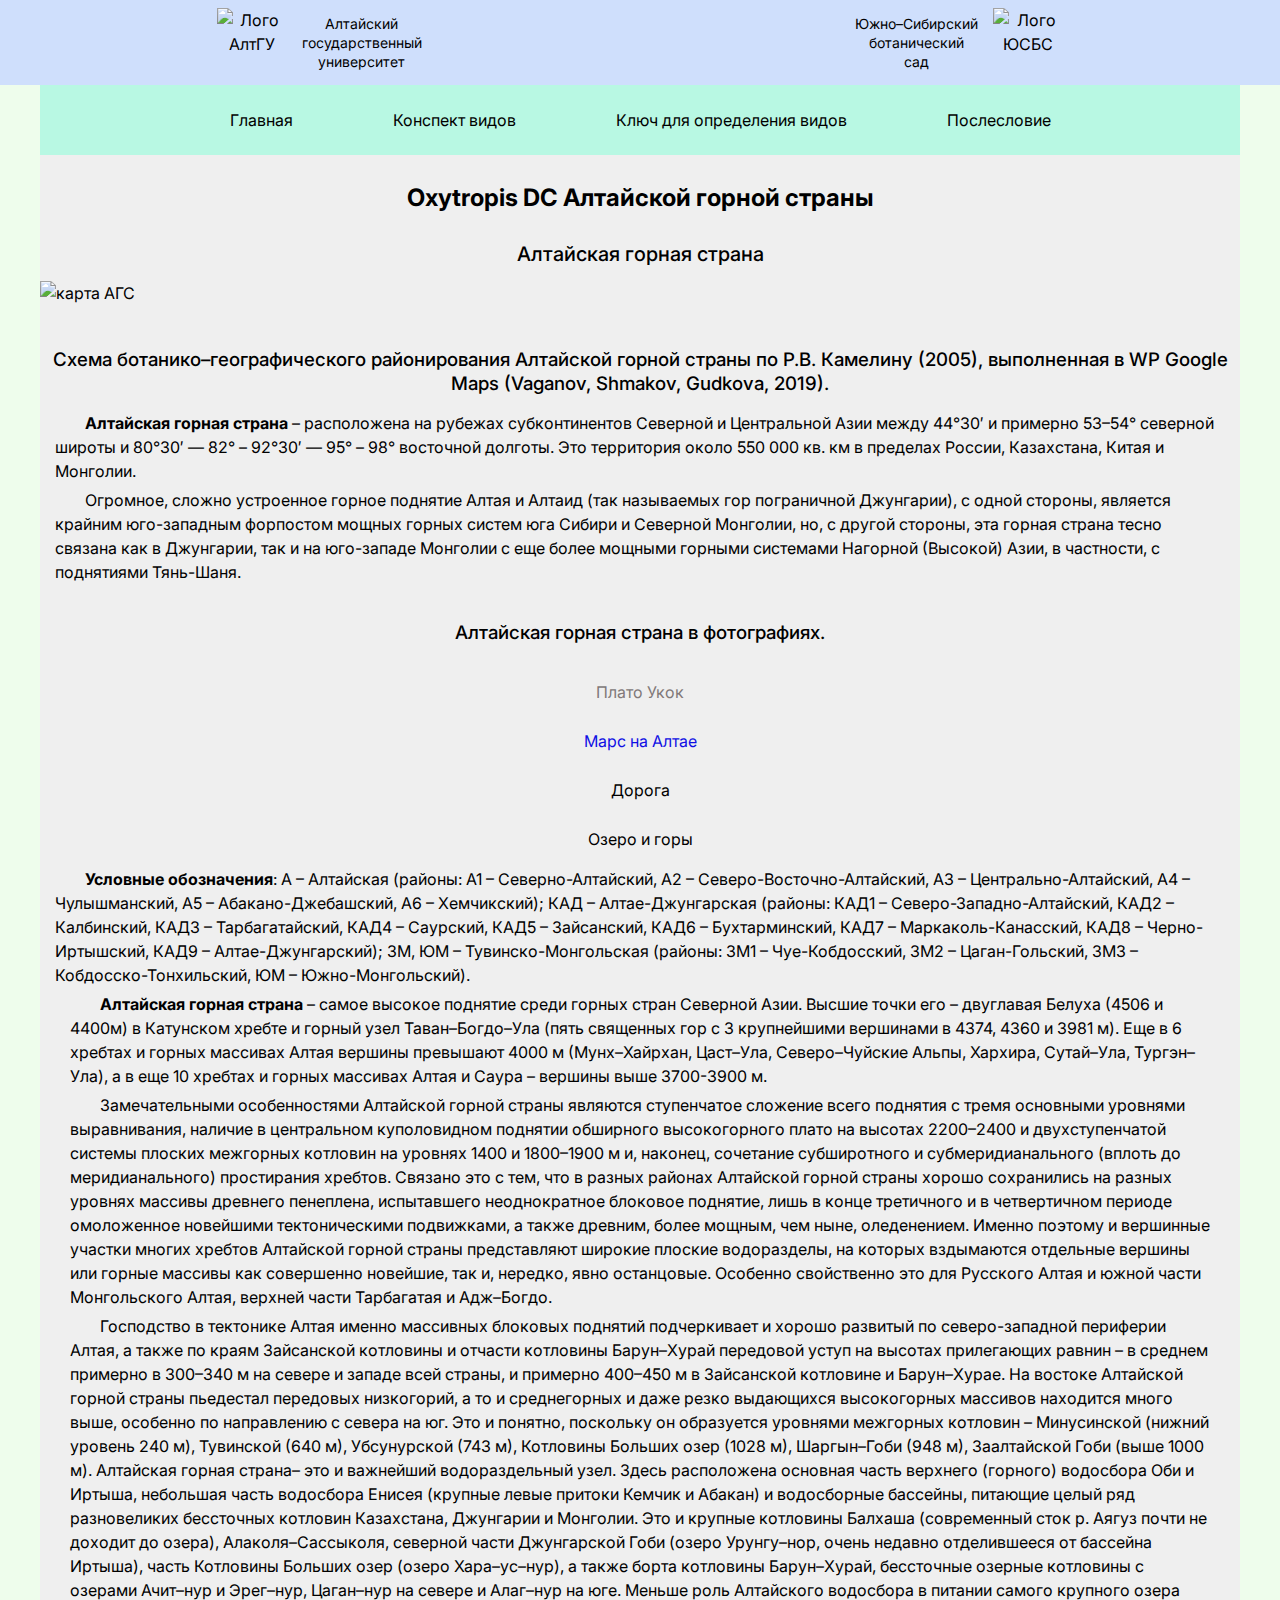
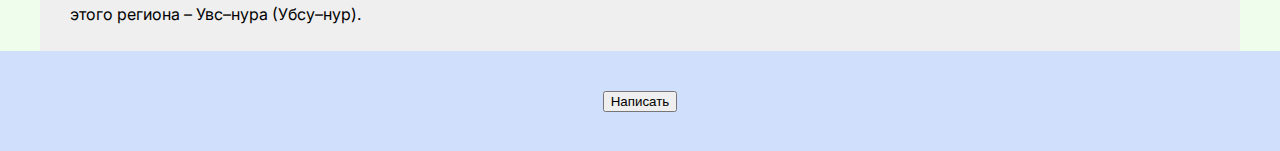
==== index.html @ 9bb2873c "some errors" ====
<!DOCTYPE html>
<html lang="ru">

<head>
	<meta charset="UTF-8"/>
	<meta http-equiv="X-UA-Compatible" content="IE=edge"/>
	<meta name="viewport" content="width=device-width, initial-scale=1.0"/>
	<title>Oxytropis DC</title>
	<link rel="stylesheet" href="./styles/css_reset.css">
	<link rel="stylesheet" href="./styles/style.css">
	<link rel="stylesheet" href="./gallery-lib/gallery-ags.css">
	<link rel="preconnect" href="https://fonts.googleapis.com">
	<link rel="preconnect" href="https://fonts.gstatic.com" crossorigin>
	<link href="https://fonts.googleapis.com/css2?family=Inter:ital,opsz,wght@0,14..32,100..900;1,14..32,100..900&display=swap"
	      rel="stylesheet">
	<link rel="stylesheet" href="./styles/form.css">
	<script defer src="./gallery-lib/gallery-ags.js"></script>
	<script defer src="js/main.js"></script>
</head>

<body>
<header class="header">
	<div class="logo__block">
		<div class="asu-usbs">
			<a class="asu-usbs_link" href="https://www.asu.ru/" target="_blank">
				<img class="logo__asu" src="images/logo/logo_Asu.png" alt="Лого АлтГУ"></a>
			<span class="logo__text">Алтайский<br> государственный<br> университет</span>
		</div>
		
		<div class="asu-usbs">
			<span class="logo__text">Южно&ndash;Сибирский<br> ботанический<br> сад</span>
			<a class="asu-usbs_link" href="http://ssbg.asu.ru/" target="_blank">
				<img class="logo__asu" src="images/logo/logo-usbs-new.png" alt="Лого ЮСБС"></a>
		</div>
	</div>
</header>

<main>
	<div class="container">
		<nav class="nav">
			<ul class="items">
				<li class="item">
					<a href="#" class="item__link">Главная</a>
				</li>
				<li class="item">
					<a href="./list.html" class="item__link">Конспект видов</a>
				</li>
				<li class="item">
					<a href="./key.html" class="item__link">Ключ для определения видов</a>
				</li>
				<li class="item">
					<a href="./afterword.html" class="item__link">Послесловие</a>
				</li>
			</ul>
		</nav>
	</div>
	
	<!--	mobile items -->
	
	<div class="mobile-container">
		<button class="header__burger-btn" id="burger">
			<span></span>
			<span></span>
			<span></span>
		</button>
		
		<nav class="nav-mobile">
			<ul class="mobile-items">
				<li class="mobile-item">
					<a href="#" class="mobile-item__link">Главная</a>
				</li>
				<li class="mobile-item">
					<a href="./list.html" class="mobile-item__link">Конспект видов</a>
				</li>
				<li class="mobile-item">
					<a href="./key.html" class="mobile-item__link">Ключ для определения видов</a>
				</li>
				<li class="mobile-item">
					<a href="./afterword.html" class="mobile-item__link">Послесловие</a>
				</li>
			</ul>
		</nav>
	</div>
	<!--	================     -->
	
	<div class="main__content container">
		<h1 class="title">Oxytropis DC Алтайской горной страны</h1>
		<h2 class="subtitle">Алтайская горная страна</h2>
		<img src="./images/ags-map/AGS_map_reg-1_2.jpg" alt="карта АГС">
		<h3 class="ags__title">
			<a href="http://altaiflora.asu.ru/ru/%d0%ba%d0%b0%d1%80%d1%82%d0%b0-%d0%b0%d0%b3%d1%81/" target="_blank">Схема
				ботанико&ndash;географического районирования Алтайской горной страны по Р.В. Камелину (2005),
				выполненная в WP Google Maps (Vaganov, Shmakov, Gudkova, 2019).
			</a>
		</h3>
		<p class="ags__text ">
			<span class="ags__link">
					<a href="http://altaiflora.asu.ru/ru/%d0%ba%d0%b0%d1%80%d1%82%d0%b0-%d0%b0%d0%b3%d1%81/"
					   target="_blank">Алтайская горная страна</a>
			</span> &ndash; расположена на рубежах субконтинентов Северной и Центральной Азии между 44&#176;30&#8242; и
			примерно
			53&#8211;54&#176; северной широты и 80&#176;30&#8242; &#8212; 82&#176; &#8211; 92&#176;30&#8242; &#8212; 95&#176;
			&#8211; 98&#176; восточной долготы. Это территория около 550 000
			кв. км в пределах России, Казахстана, Китая и Монголии.
		</p>
		<!--			&#176; - градусы, &#8242; - минуты; &#8211; - короткое тире; 	&#8212; - длинное тире         -->
		<p class="ags__text">Огромное, сложно устроенное горное поднятие Алтая и Алтаид (так называемых гор пограничной
			Джунгарии), с одной стороны, является крайним юго-западным форпостом мощных горных систем юга Сибири и
			Северной Монголии, но, с другой стороны, эта горная страна тесно связана как в Джунгарии, так и на
			юго-западе Монголии с еще более мощными горными системами Нагорной (Высокой) Азии, в частности, с поднятиями
			Тянь-Шаня.
		<p>
		</p>
		<section>
			<h3 class="slideshow-title search">Алтайская горная страна в фотографиях.</h3>
			
			<div id="gallery" class="country-items">
				<div class="country-item">
					<div class="slide slide-1"><img src="countryPhoto/Ukok_Plateau_2.jpg" alt=""></div>
					<p class="slide__text slide__text_ukok">Плато Укок</p>
				</div>
				
				<div class="country-item">
					<div class="slide slide-2"><img src="countryPhoto/167023.jpg" alt=""></div>
					<p class="slide__text slide__text_mars">Марс на Алтае</p>
				</div>
				
				<div class="country-item">
					<div class="slide slide-2"><img src="countryPhoto/P1134972.jpg" alt=""></div>
					<p class="slide__text slide__text_rout">Дорога</p>
				</div>
				
				<div class="country-item">
					<div class="slide slide-2"><img src="countryPhoto/Zolotye-gory-Altaya.jpg" alt=""></div>
					<p class="slide__text slide__text_lake">Озеро и горы</p>
				</div>
			</div>
			
			<div class="map-descr">
				<p class="ags__regions">
					<b>Условные обозначения</b>: А – Алтайская (районы: А1 – Северно-Алтайский, А2 –
					Северо-Восточно-Алтайский, А3 – Центрально-Алтайский, А4 – Чулышманский, А5 – Абакано-Джебашский, А6
					– Хемчикский); КАД – Алтае-Джунгарская (районы: КАД1 – Северо-Западно-Алтайский, КАД2 – Калбинский,
					КАД3 – Тарбагатайский, КАД4 – Саурский, КАД5 – Зайсанский, КАД6 – Бухтарминский, КАД7 –
					Маркаколь-Канасский, КАД8 – Черно-Иртышский, КАД9 – Алтае-Джунгарский); ЗМ, ЮМ –
					Тувинско-Монгольская (районы: ЗМ1 – Чуе-Кобдосский, ЗМ2 – Цаган-Гольский, ЗМ3 –
					Кобдосско-Тонхильский, ЮМ – Южно-Монгольский).
				</p>
				
				<p class="ags__text"><span class="ags__link"><a
						href="http://altaiflora.asu.ru/ru/%d0%ba%d0%b0%d1%80%d1%82%d0%b0-%d0%b0%d0%b3%d1%81/"
						target="_blank">Алтайская горная страна </a></span>&ndash; самое высокое поднятие среди горных
					стран Северной Азии. Высшие точки его &ndash; двуглавая Белуха (4506 и 4400м) в Катунском хребте и
					горный узел Таван&ndash;Богдо&ndash;Ула (пять священных гор с 3 крупнейшими вершинами в 4374, 4360 и
					3981 м). Еще в 6 хребтах и горных массивах Алтая вершины превышают 4000 м (Мунх&ndash;Хайрхан, Цаст&ndash;Ула,
					Северо&ndash;Чуйские Альпы, Хархира, Сутай&ndash;Ула, Тургэн&ndash;Ула), а в еще 10 хребтах и горных
					массивах Алтая и Саура &ndash; вершины выше 3700-3900 м.</p>
				<p class="ags__text">Замечательными особенностями Алтайской горной страны являются ступенчатое сложение
					всего поднятия с тремя основными уровнями выравнивания, наличие в центральном куполовидном поднятии
					обширного высокогорного плато на высотах 2200&ndash;2400 и двухступенчатой системы плоских межгорных
					котловин на уровнях 1400 и 1800&ndash;1900 м и, наконец, сочетание субширотного и субмеридианального
					(вплоть до меридианального) простирания хребтов. Связано это с тем, что в разных районах Алтайской
					горной страны хорошо сохранились на разных уровнях массивы древнего пенеплена, испытавшего
					неоднократное блоковое поднятие, лишь в конце третичного и в четвертичном периоде омоложенное
					новейшими тектоническими подвижками, а также древним, более мощным, чем ныне, оледенением. Именно
					поэтому и вершинные участки многих хребтов Алтайской горной страны представляют широкие плоские
					водоразделы, на которых вздымаются отдельные вершины или горные массивы как совершенно новейшие, так
					и, нередко, явно останцовые. Особенно свойственно это для Русского Алтая и южной части Монгольского
					Алтая, верхней части Тарбагатая и Адж&ndash;Богдо.</p>
				<p class="ags__text">Господство в тектонике Алтая именно массивных блоковых поднятий подчеркивает и
					хорошо развитый по северо-западной периферии Алтая, а также по краям Зайсанской котловины и отчасти
					котловины Барун&ndash;Хурай передовой уступ на высотах прилегающих равнин &ndash; в среднем примерно
					в 300&ndash;340 м на севере и западе всей страны, и примерно 400&ndash;450 м в Зайсанской котловине
					и Барун&ndash;Хурае. На востоке Алтайской горной страны пьедестал передовых низкогорий, а то и
					среднегорных и даже резко выдающихся высокогорных массивов находится много выше, особенно по
					направлению с севера на юг. Это и понятно, поскольку он образуется уровнями межгорных котловин
					&ndash; Минусинской (нижний уровень 240 м), Тувинской (640 м), Убсунурской (743 м), Котловины
					Больших озер (1028 м), Шаргын&ndash;Гоби (948 м), Заалтайской Гоби (выше 1000 м). Алтайская горная
					страна&ndash; это и важнейший водораздельный узел. Здесь расположена основная часть верхнего
					(горного) водосбора Оби и Иртыша, небольшая часть водосбора Енисея (крупные левые притоки Кемчик и
					Абакан) и водосборные бассейны, питающие целый ряд разновеликих бессточных котловин Казахстана,
					Джунгарии и Монголии. Это и крупные котловины Балхаша (современный сток р. Аягуз почти не доходит до
					озера), Алаколя&ndash;Сассыколя, северной части Джунгарской Гоби (озеро Урунгу&ndash;нор, очень
					недавно отделившееся от бассейна Иртыша), часть Котловины Больших озер (озеро Хара&ndash;ус&ndash;нур),
					а также борта котловины Барун&ndash;Хурай, бессточные озерные котловины с озерами Ачит&ndash;нур и
					Эрег&ndash;нур, Цаган&ndash;нур на севере и Алаг&ndash;нур на юге. Меньше роль Алтайского водосбора
					в питании самого крупного озера этого региона &ndash; Увс&ndash;нура (Убсу&ndash;нур).
				</p>
			</div>
		</section>
	</div>
</main>

<footer class="footer">
	<button class="contacts-button">Написать</button>
	<div class="contacts">
		<div class="content">
			<div class="left-side">
				<div class="address details">
					<i class="fas fa-map-marker-alt"></i>
					<div class="topic">Адрес</div>
					<div class="text-one">г. Барнаул</div>
					<div class="text-two">АлтГУ, ул. Молодежная 13</div>
				</div>
				<div class="phone details">
					<i class="fas fa-phone-alt"></i>
					<div class="topic">Телефон</div>
					<div class="text-one">8-960-944-16-78</div>
				</div>
				<div class="email details">
					<i class="fas fa-envelope"></i>
					<div class="topic">Email</div>
					<div class="text-one">evgenijantonyuk@gmail.com</div>
				</div>
			</div>
			<div class="right-side">
				<div class="topic-text">Отправьте нам сообщение</div>
				<p>
					Если у вас есть какие-то вопросы или предложения по сотрудничеству -
					заполните форму ниже
				</p>
				<form action="send_mail.php" name="form" method="POST">
					<div class="input-box">
						<input
								type="text"
								placeholder="Ваше имя"
								name="name"
								id="name"
								data-reg="^[А-ЯЁ][а-яё]*$"
						/>
						<label for="name">Только русские буквы</label>
					</div>
					<div class="input-box">
						<input
								type="text"
								placeholder="Введите email"
								name="email"
								id="email"
								data-reg="^[-\w.]+@([A-z0-9][-A-z0-9]+\.)+[A-z]{2,4}$"
						/>
						<label for="email">В формате: your-name@email.com</label>
					</div>
					<div class="input-box">
						<input
								type="text"
								placeholder="Введите телефон"
								name="phone"
								id="phone"
								data-reg="^((\+7|7|8)+([0-9]){10})$"
						/>
						<label for="phone">В формате: 88000000000 или 78000000000</label>
					</div>
					<div class="input-box message-box">
						<textarea placeholder="Сообщение" name="message"></textarea>
					</div>
					<div class="button">
						<input type="submit" id="button" value="Отправить"/>
					</div>
				</form>
			</div>
		</div>
	</div>
</footer>
</body>
</html>
---- styles/style.css ----
@import "../gallery-lib/gallery-ags.css";

html {
    box-sizing: border-box;
}

*,
*::before,
*::after {
    box-sizing: inherit;
}

a {
    color: inherit;
    text-decoration: none;
}

img {
    max-width: 100%;
}

body {
    margin: 0;
    font-family: "Inter", Arial, Helvetica, sans-serif;
    background: #eefdec;
    line-height: 1.5em;
}


/* glob */
.list-reset {
    margin: 0;
    padding: 0;
    list-style: none;
}

.btn-reset {
    margin: 0;
    padding: 0;
    background: transparent;
    cursor: pointer;
}

.container {
    max-width: 1200px;
    margin: 0 auto;
    background-color: #efefef;
}
/*//======================================*/

.header {
    width: 100%;
    background-color: #cfdffc;
    height: 85px;
    display: flex;
}

.logo__block {
    width: 100%;
    display: flex;
    align-items: center;
    text-align: center;
    justify-content: space-around;
}

.asu-usbs {
    display: flex;
    gap: 15px;
}

.asu-usbs_link {
    display: flex;
}

.logo__asu {
    width: 70px;
    height: 70px;
}

.logo__text {
    display: flex;
    align-items: center;
    font-size: 14px;
    line-height: 1.2rem;
}

.input-text {
    margin: 0;
    padding: 0 15px;
    width: 270px;
    height: 35px;
    border-radius: 15px;
}

.items {
    width:  100%;
    background-color: #b8f8e3;
    display: flex;
    justify-content: center;
    align-items: center;
    height: 70px;
    margin: 0;
    padding: 0 25px;
    list-style: none;
    gap: 100px;
}

/* =================== mobile =================== */
.mobile-container {
    margin: 0;
    padding: 0;
    background-color: #b8f8e3;
}

.nav-mobile {
    display: none;
}

.mobile-items {
    width:  100%;
    margin: 0;
    padding: 0;
    list-style: none;
    text-align: center;
}

.mobile-item:not(:last-child) {
    margin-bottom: 25px;
}
.header__burger-btn {
    position: relative;
    width: 40px;
    height: 40px;
    border: none;
    z-index: 2;
}

.header__burger-btn span {
    position: absolute;
    width: 30px;
    height: 3px;
    background-color: #000;
    transition: transform .3s;

}

.header__burger-btn span:nth-of-type(2) {
    top: calc(50% - 10px);
}

.header__burger-btn span:nth-of-type(3) {
    top: calc(50% + 10px);
}

.header__burger-btn li {
    list-style-type: none;
}

.header__burger-btn.active span:first-of-type {
    transform: translateX(-500%);
}

.header__burger-btn.active span:nth-of-type(2) {
    top: 50%;
    transform: translate(-50%, -50%) rotate(45deg);
}

.header__burger-btn.active span:nth-of-type(3) {
    top: 50%;
    transform: translate(-50%, -50%) rotate(-45deg);
}

.header__burger-btn {
    display: none;
    padding: 25px;
}

.nav-list__item-mobile:not(:last-child) {
    margin-bottom: 25px;
}

.active {
    display: flex;
}
/* ============================================= */
.item {
    transition: color 0.3s;
}

.item:hover {
    color: #808080;
}
/*================== main ===================*/
.main__content {
    width: 100%;
    display: flex;
    flex-direction: column;
    justify-content: center;
    position: relative;
}

.main__content img {
    margin-bottom: 25px;
}

.title {
    text-align: center;
    margin-bottom: 15px;
    padding-top: 15px;
    font-weight: 700;
    font-size: 24px;
}

.subtitle {
    text-align: center;
    margin-bottom: 15px;
    font-weight: 500;
    font-size: 20px;
}

.ags__title {
    text-align: center;
    margin-bottom: 15px;
    font-weight: 500;
    transition: color 0.3s;
}

.ags__title:hover {
    color: #808080;
}

.ags__text {
    margin: 0;
    margin-bottom: 5px;
    text-indent: 30px;
    padding: 0 15px;
}

.ags__regions {
    margin-bottom: 5px;
}

.ags__text:last-child {
    margin-bottom: 25px;
}

.ags__link {
    font-weight: bold;
    transition: color .3s;
}

.map-descr {
    margin: 0;
    padding: 0 15px;
    text-indent: 30px;
    /*line-height: 1.5;*/
}

.ags__link:hover {
    color: darkgrey;
}
/* gallery */
#gallery {
    /*max-width: 1100px;*/
    margin: 0 auto;
    margin-bottom: 15px;
}

.slideshow-title {
    margin: 0;
    margin-bottom: 10px;
    text-align: center;
    font-weight: 500;
}

/*================ footer =============================*/
.footer {
    display: flex;
    justify-content: center;
    text-align: center;
    align-items: center;
    width: 100%;
    min-height: 100px;
    background-color: #cfdffc;
}

/*=================* modal =====================*/
.isVisible {
    display: block;
}
.contacts {
    /*padding: 25px;*/
    display: none;
    position: absolute;
    top: 270vh;
    left: 15%;
    /*right: 50%;*/
    width: 70%;
    /*border: 3px solid darkgrey;*/
    /*background-color: darkgrey;*/
}
/*===============================================*/
@media screen and (max-width: 875px) {
    .items {
        display: none;
    }
    .header__burger-btn {
        display: block;
    }
}

@media screen and (max-width: 600px) {
    .logo__text {
        display: none;
    }
    .logo__asu {
        width: 45px;
        height: 45px;
    }
}
---- gallery-lib/gallery-ags.css ----
.slide {
    /*height: 50rem;*/
    display: flex;
    align-items: center;
    justify-content: center;
}

.gallery {
    /*box-sizing: border-box;*/
    position: relative;
    overflow: hidden;
    user-select: none;
    -webkit-user-select: none;;
    padding: 0 3rem;
}

.gallery-draggable {
    cursor: grabbing;
}

.gallery-line {
    overflow: hidden;
}

.gallery-slide {
    pointer-events: none;
    width: 100%;
    float: left;
    transform: translateZ(0);
    overflow: hidden;
}
/* Навигация */
.gallery-dots {
    display: flex;
    justify-content: center;
}

.gallery-dot {
    width: 10px;
    height: 10px;
    border-radius: 50%;
    background: #fff;
    margin: 0.4rem;
    cursor: pointer;
    transition: all 0.3s;
    border: none;
    outline: none;
    padding: 0;
}

.gallery-dot:hover,
.gallery-dot-active {
    background: #888;
}

/*.gallery-nav {*/
/*    display: flex;*/
/*    justify-content: center;*/
/*    padding: 1rem 0 0;*/
/*}*/

.gallery-nav button {
    margin: 0.5rem;
    cursor: pointer;
}
/* Слайды (картинки) */
.slide__text {
    margin: 0;
    padding: 0;
    display: flex;
    justify-content: center;
}

/*.slide-1 {*/
/*    background-size: cover;*/
/*    background-image: url("../countryPhoto/Ukok_Plateau_2.jpg");*/
/*    background-repeat: no-repeat;*/
/*}*/
.slide__text_ukok {
    color: #817979;
}

/*.slide-2 {*/
/*    background-size: cover;*/
/*    background-image: url("../countryPhoto/167023.jpg");*/
/*    background-repeat: no-repeat;*/
/*}*/
.slide__text_mars {
    color: #0f0fe4;
}

/*.slide-3 {*/
/*     background-size: cover;*/
/*     background-image: url("../countryPhoto/P1134972.jpg");*/
/*     background-repeat: no-repeat;*/
/* }*/

/*.slide-4 {*/
/*       background-size: cover;*/
/*       background-image: url("../countryPhoto/Zolotye-gory-Altaya.jpg");*/
/*       background-repeat: no-repeat;*/
/*  }*/

.gallery-nav-left,
.gallery-nav-right {
    text-indent: -1234em;
    top: 50%;
    margin-top: -4rem;
    /*top: 0;*/
    position: absolute;
    width: 2rem;
    height: 3rem;
    border: none;
    outline: none;
    cursor: pointer;
    transition: all 0.3s;
}

.gallery-nav-disabled {
    opacity: 0.2;
    pointer-events: none;
}

.gallery-nav-left {
    left: 0;
    background: url("../gallery-lib/gallery-images/chevron-left.svg") no-repeat center;
    background-size: contain;
}

.gallery-nav-right {
    right: 0;
    background: url("../gallery-lib/gallery-images/chevron-right.svg") no-repeat center;
    background-size: contain;
}

@media  screen and (max-width: 850px){
    .gallery {
        padding: 0;
    }
    .gallery-nav {
        display: none;
    }
}
---- styles/form.css ----
.content {
    display: flex;
    align-items: center;
    justify-content: space-between;
    background: #fff;
    padding: 40px;
    border-radius: 5px;
    box-shadow: 4px 4px 8px 0 rgba(34, 60, 80, 0.2);
}

.left-side {
    width: 25%;
    height: 100%;
    position: relative;
    display: flex;
    flex-direction: column;
}

.left-side::before {
    content: "";
    position: absolute;
    height: 70%;
    width: 2px;
    background: #afafb6;
    right: -15px;
    top: 50%;
    transform: translateY(-50%);
}

.right-side {
    width: 75%;
    margin-left: 75px;
}

.details {
    margin-bottom: 15px;
    text-align: center;
}

.details i {
    font-size: 25px;
    color: #3e2093;
    margin-bottom: 10px;
}

.topic {
    font-size: 18px;
    font-weight: 500;
    margin-bottom: 7px;
}

.text-one,
.text-two {
    font-size: 14px;
    color: #afafb6;
}

.topic-text {
    font-size: 23px;
    font-weight: 600;
    color: #3e2093;
    margin-bottom: 10px;
}

.right-side p {
    margin-bottom: 20px;
}

.input-box {
    height: 50px;
    width: 100%;
    margin-bottom: 30px;
}

.input-box input,
.input-box textarea {
    height: 100%;
    width: 100%;
    border: none;
    border-radius: 5px;
    background: #f0f1f8;
    padding: 0 20px;
    margin-bottom: 2px;
}

.input-box label {
    font-size: 14px;
    color: #afafb6;
    padding-left: 5px;
}

.input-box textarea {
    resize: none;
    padding: 20px;
    font-family: "Roboto", sans-serif;
}

.message-box {
    min-height: 110px;
}

.button {
    display: inline-block;
}

.button input[type="submit"] {
    color: #fff;
    font-size: 18px;
    background: #3e2093;
    outline: none;
    border: none;
    padding: 10px 20px;
    border-radius: 7px;
    transition: 0.2s;
}

.button input[type="submit"]:hover {
    background: rgb(0, 0, 207);
}

@media (max-width: 800px) {
    .content {
        height: 100%;
        flex-direction: column-reverse;
    }
    .left-side {
        margin-top: 50px;
        flex-direction: row;
        width: 100%;
        justify-content: center;
        flex-wrap: wrap;
    }
    .details {
        margin-right: 20px;
    }
    .details:last-child {
        margin-right: 0;
    }
    .left-side::before {
        display: none;
    }
    .right-side {
        width: 100%;
        margin-left: 0;
    }
}
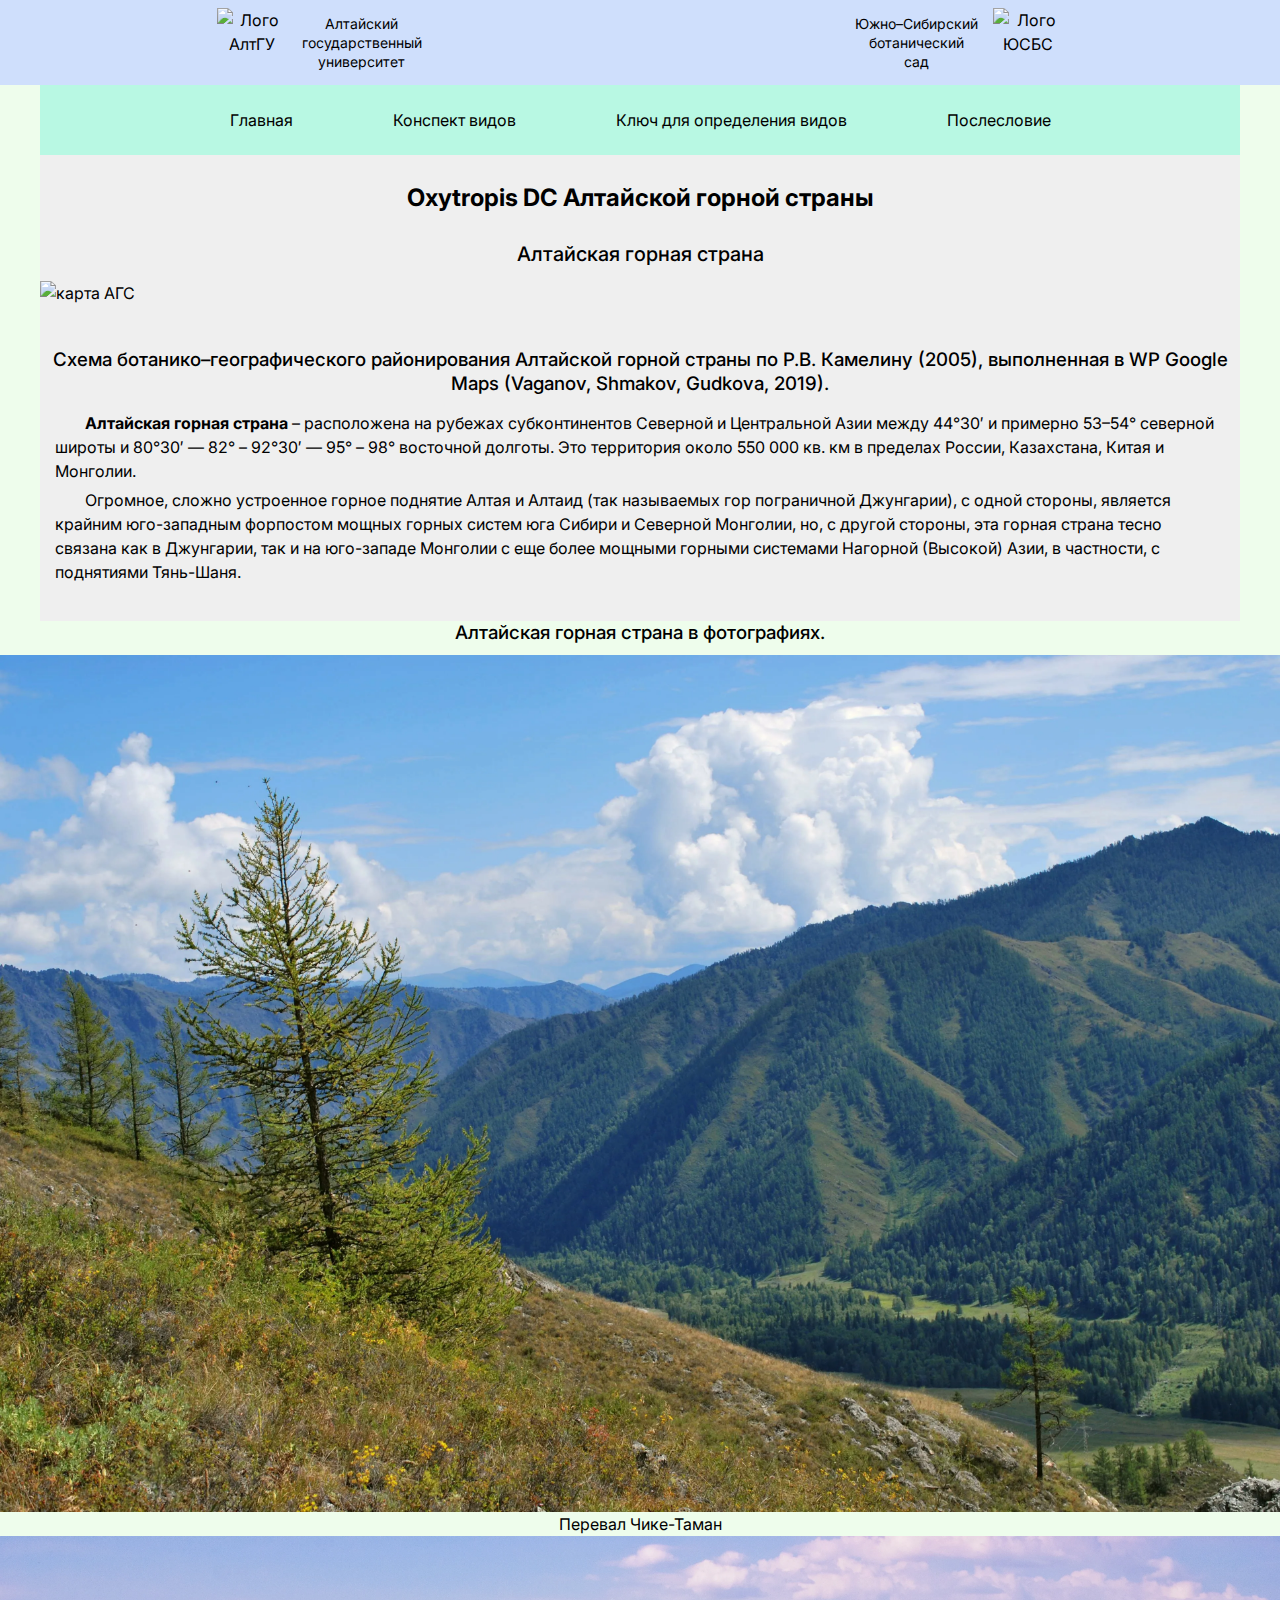
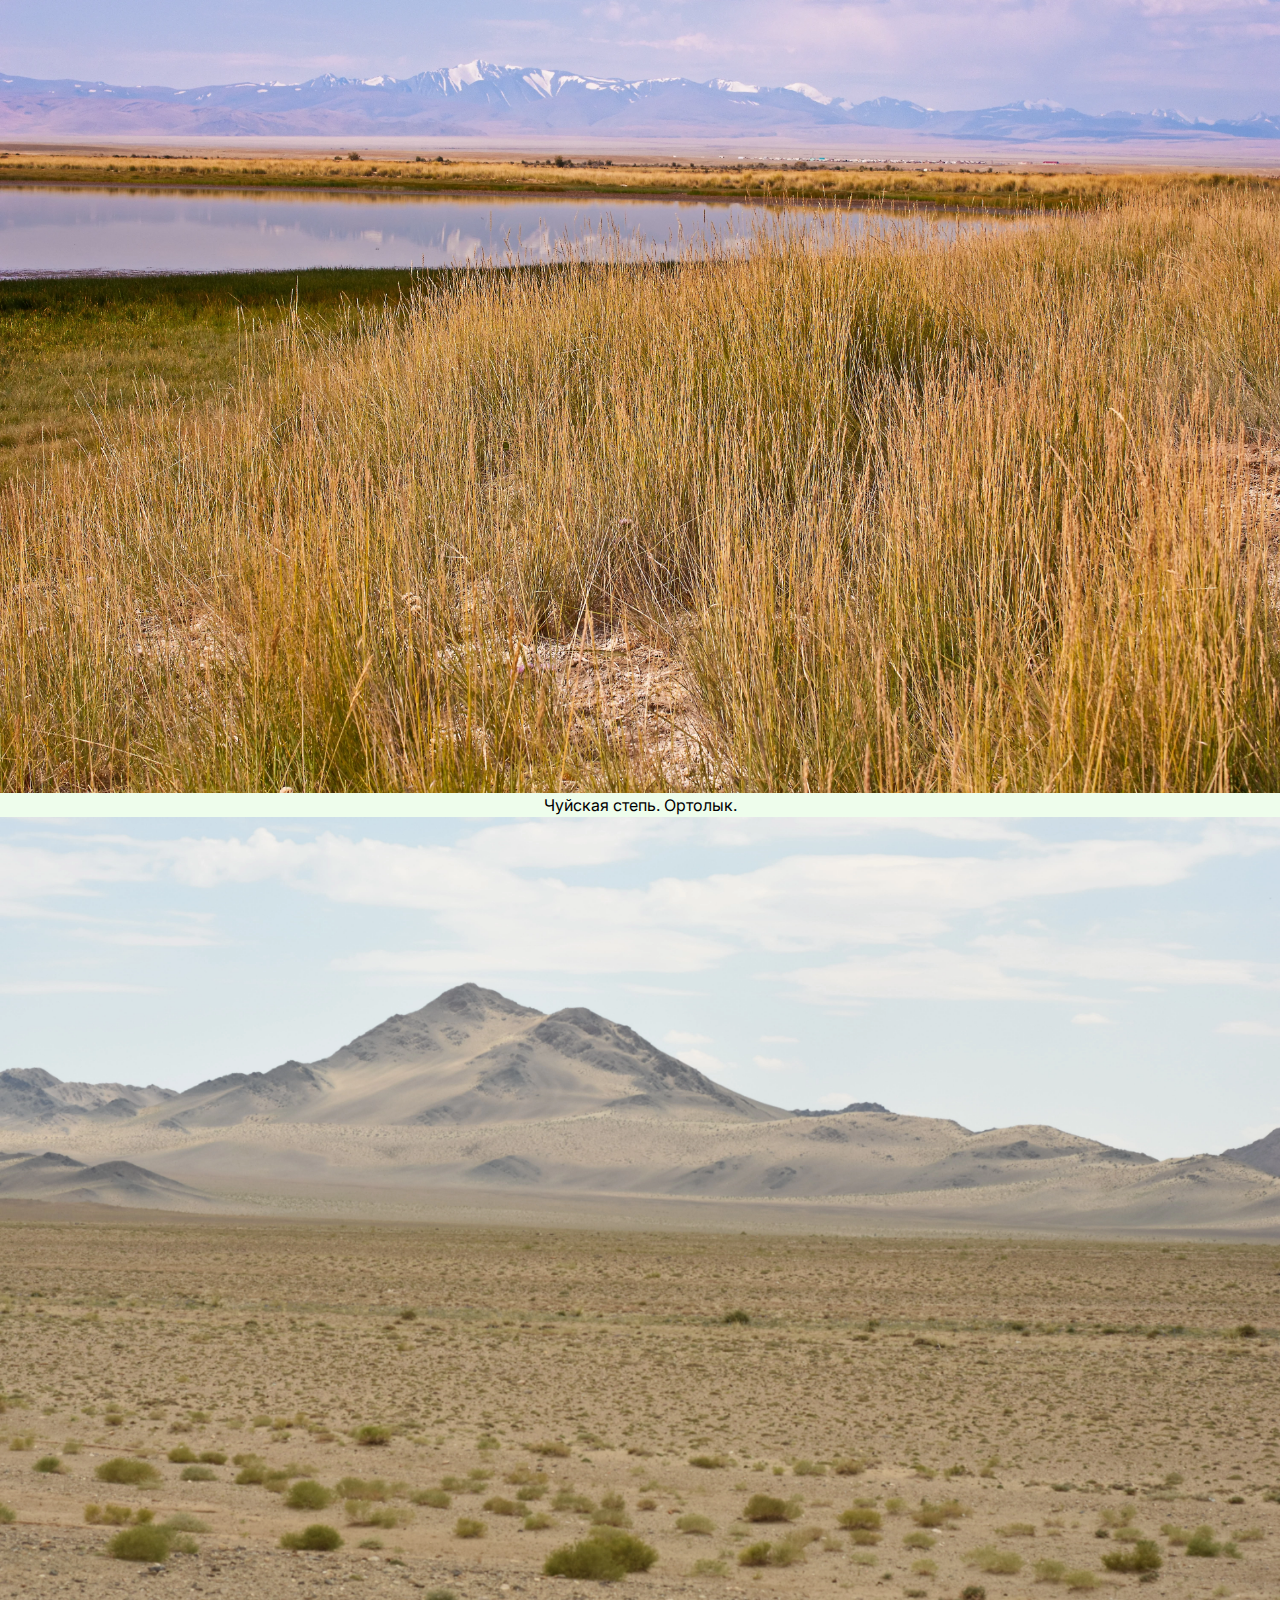
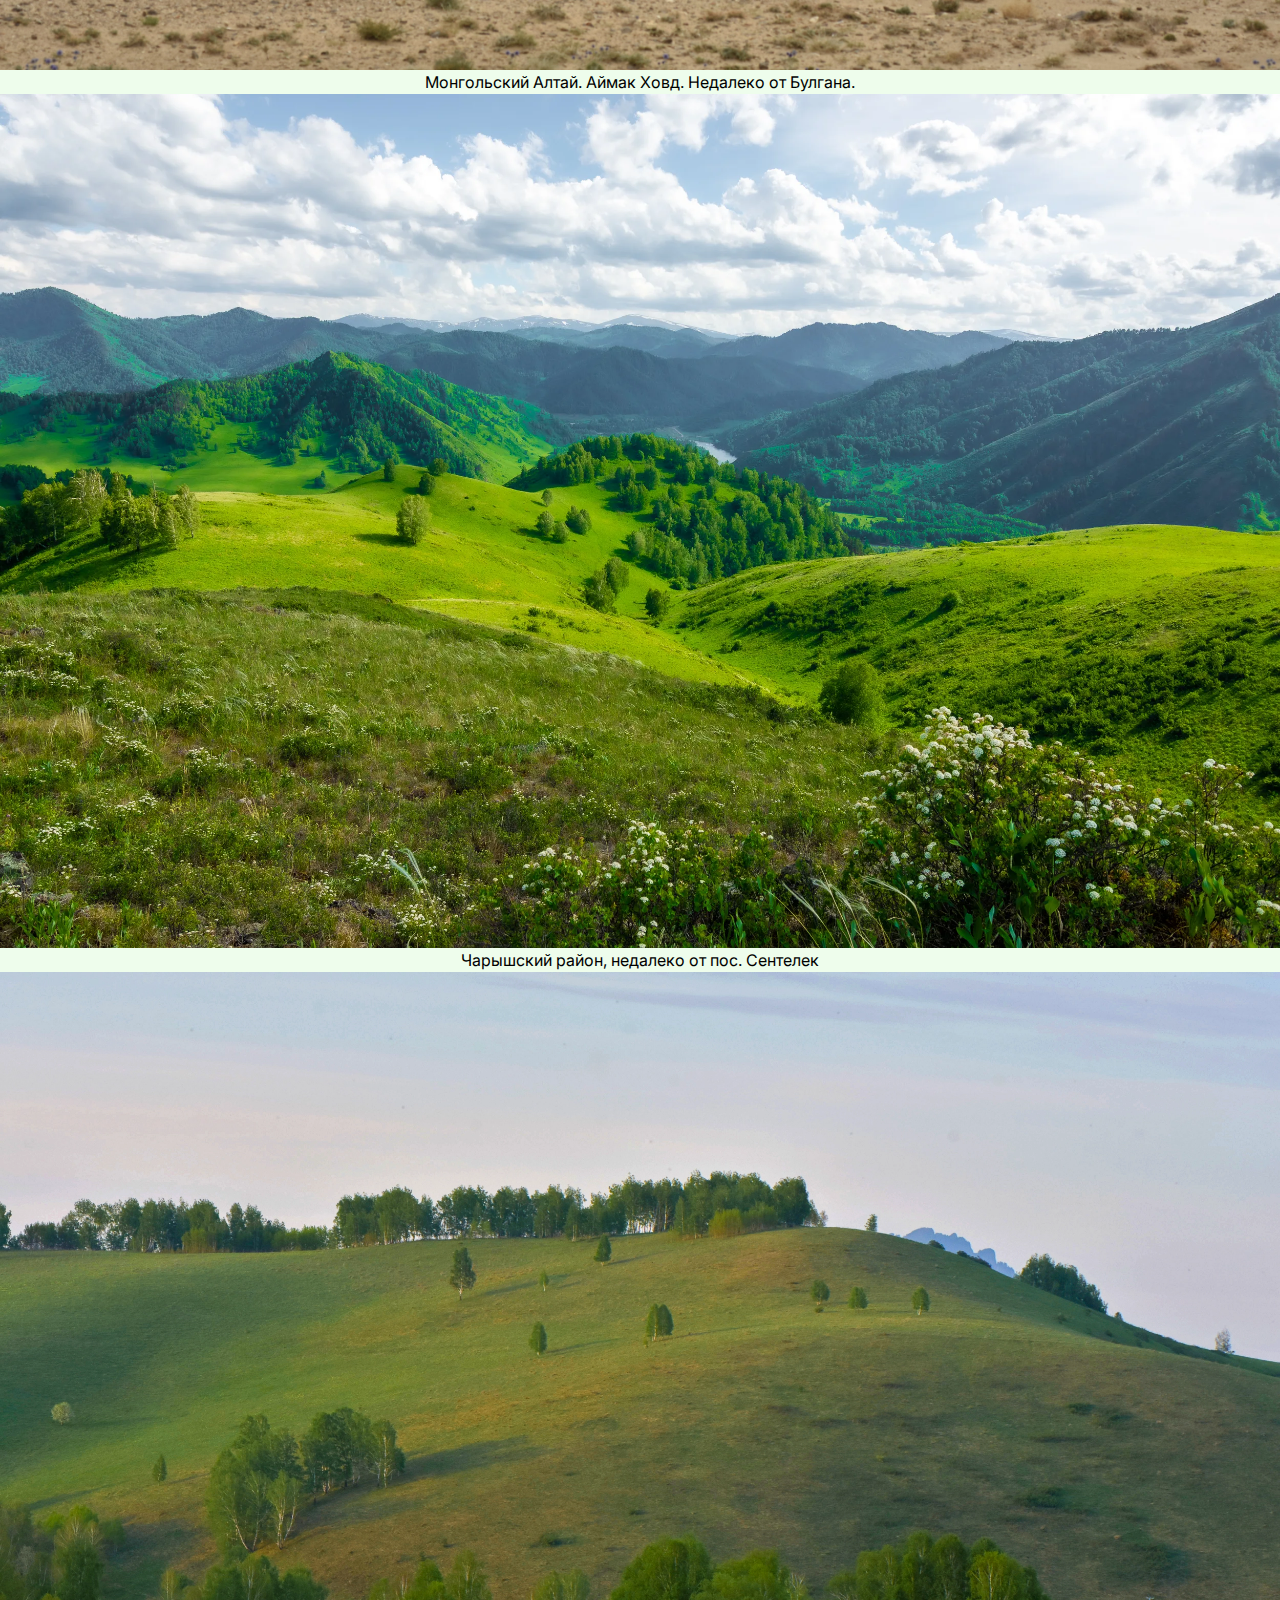
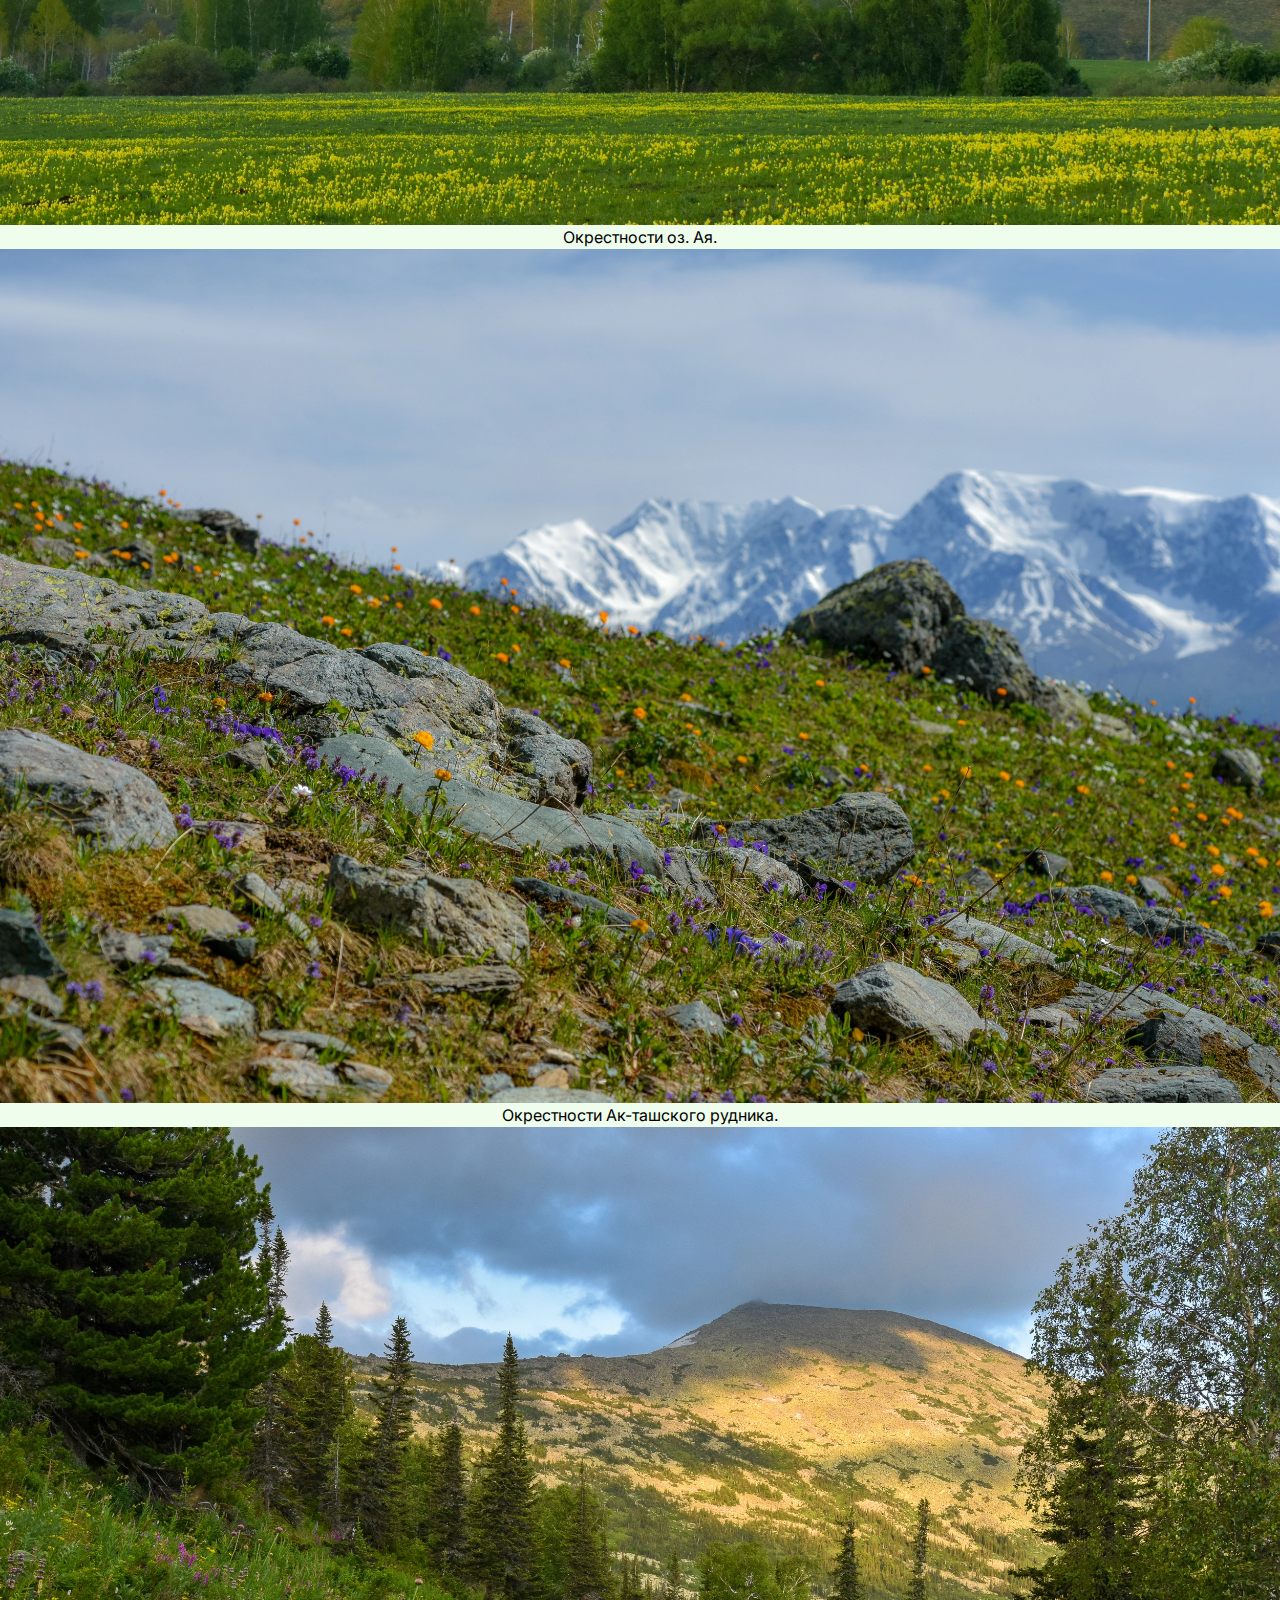
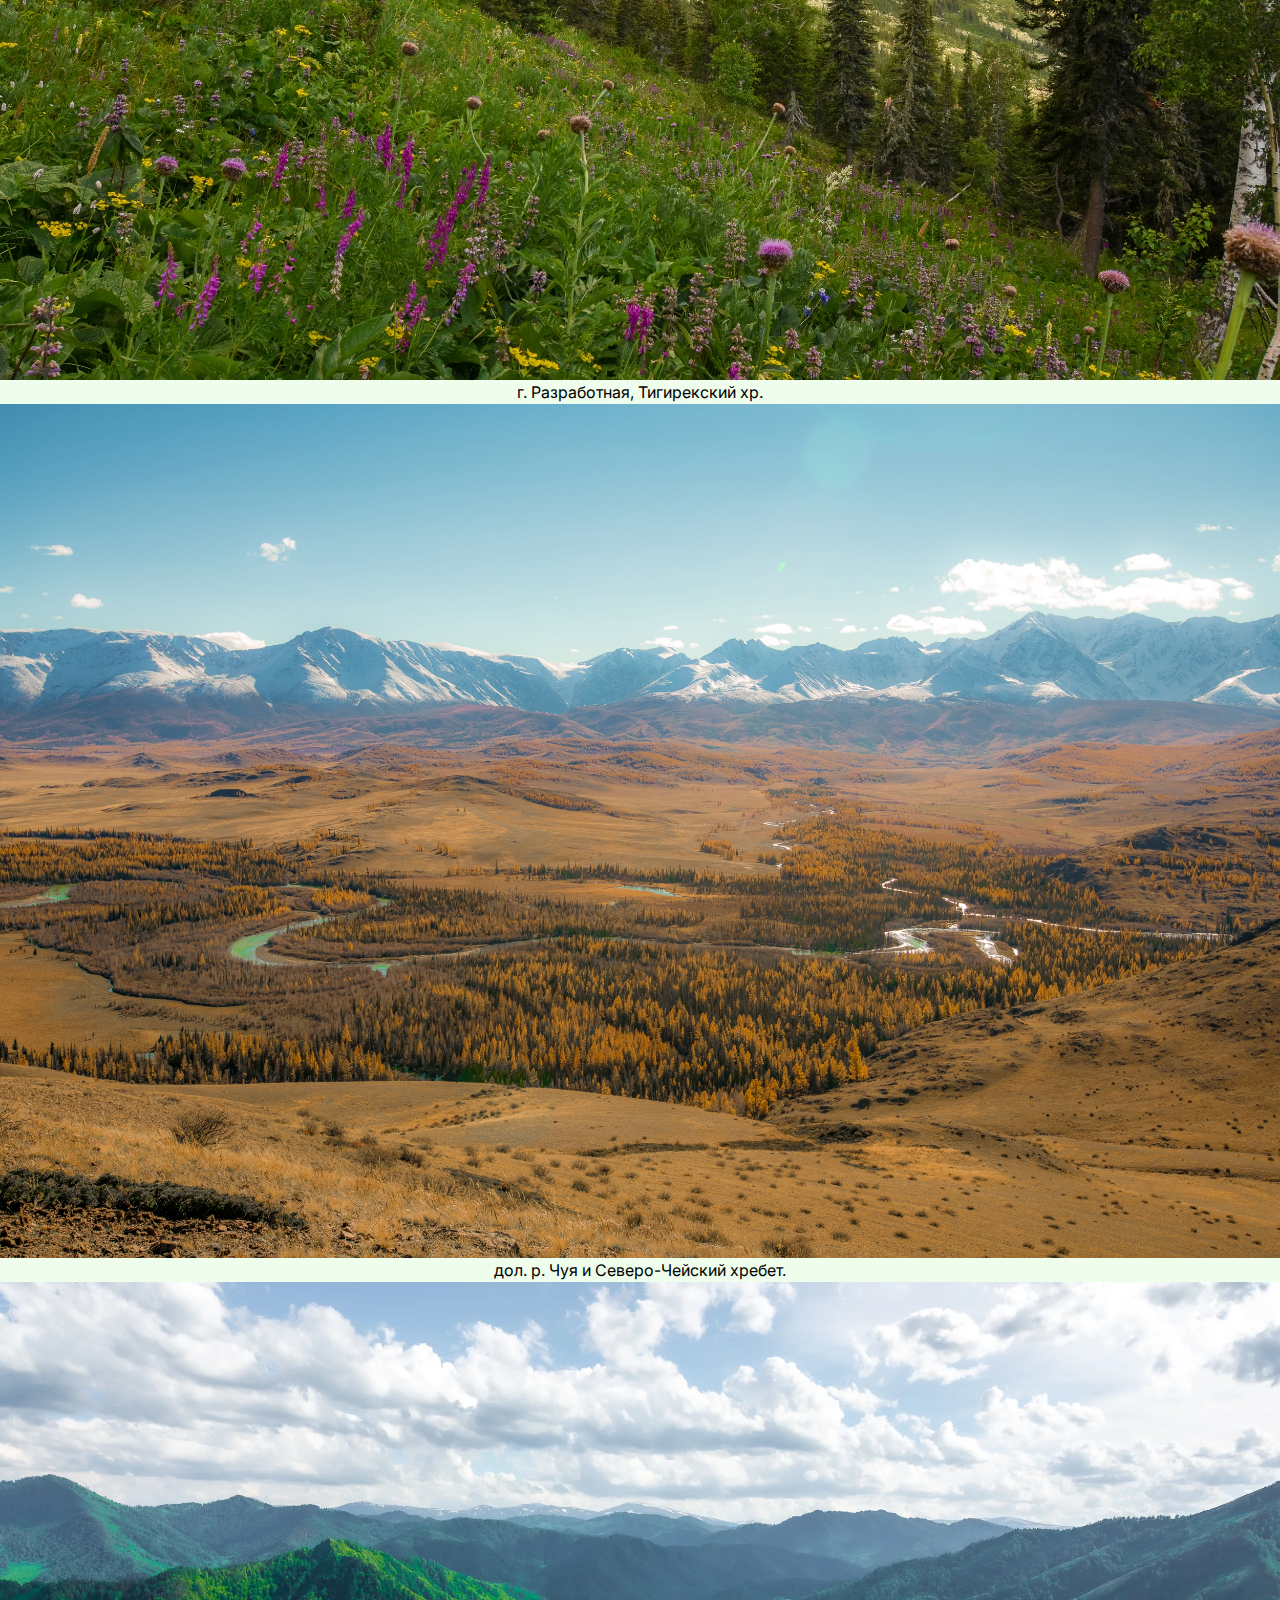
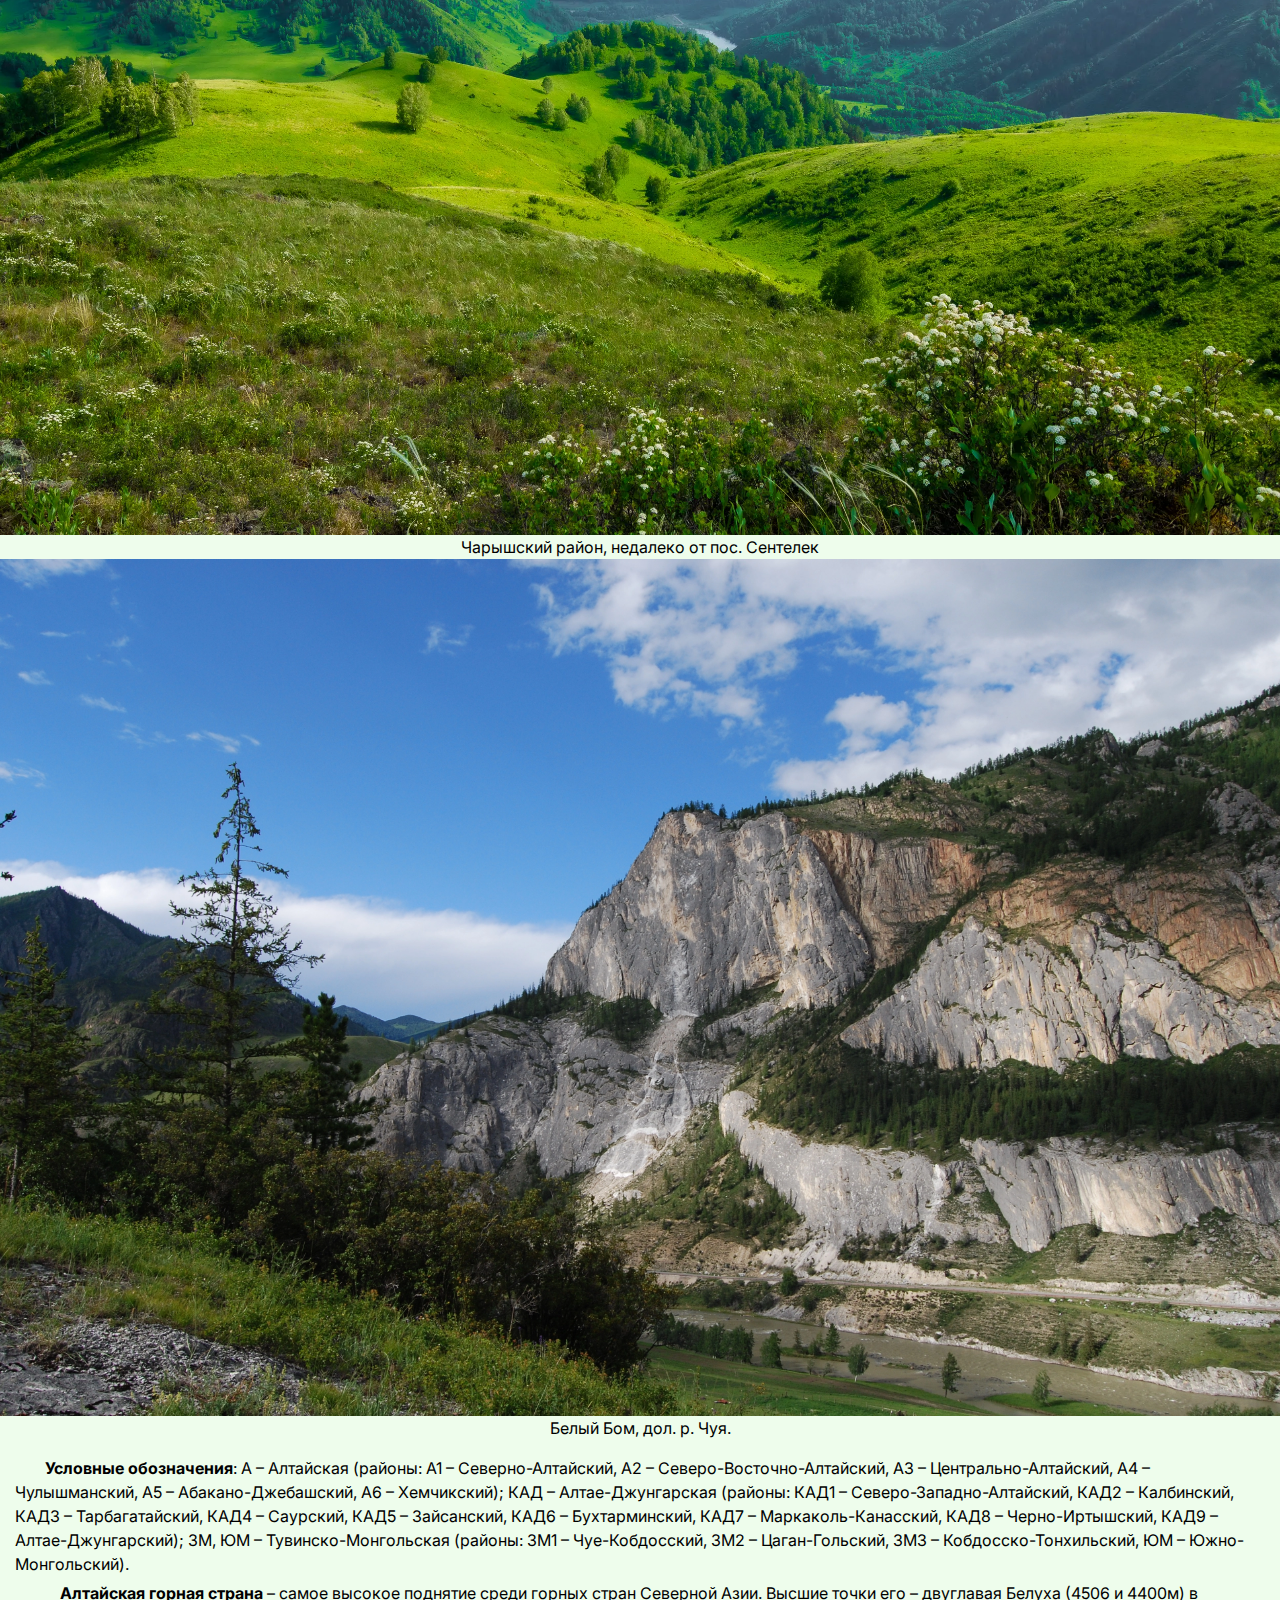
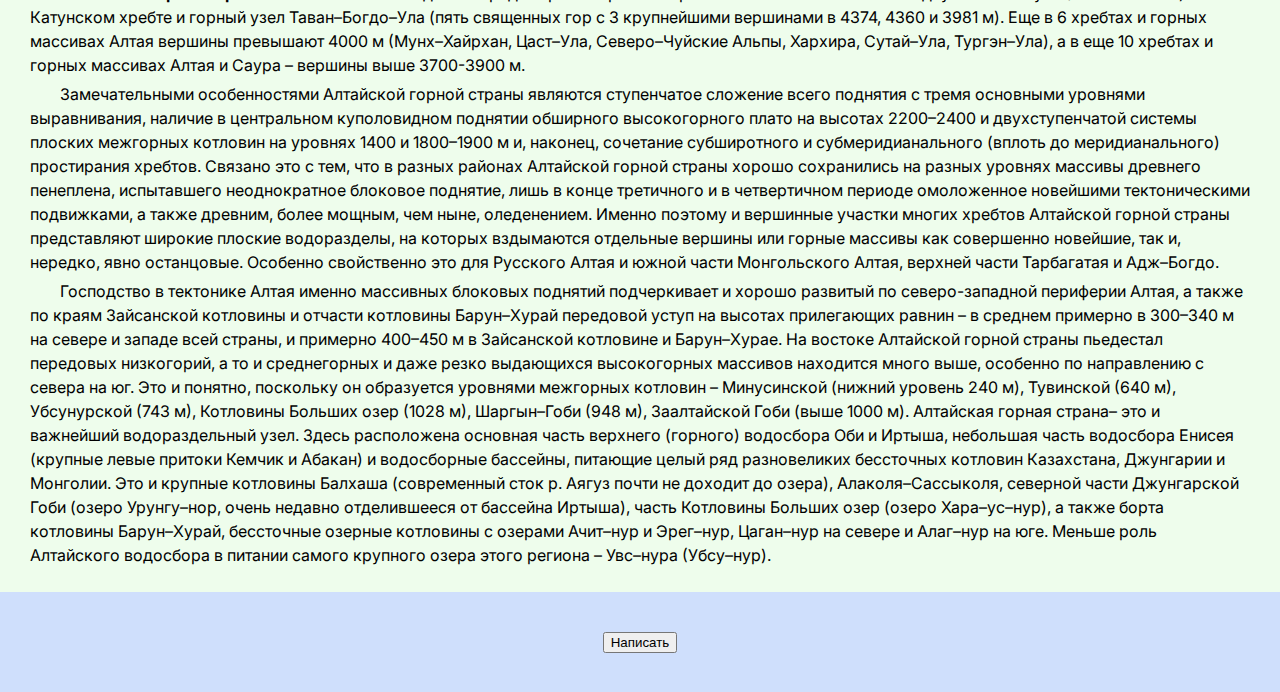
==== commit b8547c4c: "add photo" ====
--- a/index.html
+++ b/index.html
@@ -83,7 +83,7 @@
 	</div>
 	<!--	================     -->
 	
-	<div class="main__content container">
+	<section class="main__content container">
 		<h1 class="title">Oxytropis DC Алтайской горной страны</h1>
 		<h2 class="subtitle">Алтайская горная страна</h2>
 		<img src="./images/ags-map/AGS_map_reg-1_2.jpg" alt="карта АГС">
@@ -111,84 +111,122 @@
 			Тянь-Шаня.
 		<p>
 		</p>
-		<section>
-			<h3 class="slideshow-title search">Алтайская горная страна в фотографиях.</h3>
-			
-			<div id="gallery" class="country-items">
-				<div class="country-item">
-					<div class="slide slide-1"><img src="countryPhoto/Ukok_Plateau_2.jpg" alt=""></div>
-					<p class="slide__text slide__text_ukok">Плато Укок</p>
+	</section>
+	
+	<section>
+		<h3 class="slideshow-title search">Алтайская горная страна в фотографиях.</h3>
+		
+		<div id="gallery" class="country-items gallery-line">
+			<div class="country-item">
+				<div class="slide slide-1"><img src="countryPhoto/Czike-taman-pass.webp" alt="Пейзажи Алтая"></div>
+				<p class="slide__text">Перевал Чике-Таман</p>
+			</div>
+			
+			<div class="country-item">
+				<div class="slide slide-2"><img src="countryPhoto/Czuiskaja_step_Ортолык.webp" alt="Пейзажи Алтая">
 				</div>
-				
-				<div class="country-item">
-					<div class="slide slide-2"><img src="countryPhoto/167023.jpg" alt=""></div>
-					<p class="slide__text slide__text_mars">Марс на Алтае</p>
-				</div>
-				
-				<div class="country-item">
-					<div class="slide slide-2"><img src="countryPhoto/P1134972.jpg" alt=""></div>
-					<p class="slide__text slide__text_rout">Дорога</p>
-				</div>
-				
-				<div class="country-item">
-					<div class="slide slide-2"><img src="countryPhoto/Zolotye-gory-Altaya.jpg" alt=""></div>
-					<p class="slide__text slide__text_lake">Озеро и горы</p>
-				</div>
-			</div>
-			
-			<div class="map-descr">
-				<p class="ags__regions">
-					<b>Условные обозначения</b>: А – Алтайская (районы: А1 – Северно-Алтайский, А2 –
-					Северо-Восточно-Алтайский, А3 – Центрально-Алтайский, А4 – Чулышманский, А5 – Абакано-Джебашский, А6
-					– Хемчикский); КАД – Алтае-Джунгарская (районы: КАД1 – Северо-Западно-Алтайский, КАД2 – Калбинский,
-					КАД3 – Тарбагатайский, КАД4 – Саурский, КАД5 – Зайсанский, КАД6 – Бухтарминский, КАД7 –
-					Маркаколь-Канасский, КАД8 – Черно-Иртышский, КАД9 – Алтае-Джунгарский); ЗМ, ЮМ –
-					Тувинско-Монгольская (районы: ЗМ1 – Чуе-Кобдосский, ЗМ2 – Цаган-Гольский, ЗМ3 –
-					Кобдосско-Тонхильский, ЮМ – Южно-Монгольский).
-				</p>
-				
-				<p class="ags__text"><span class="ags__link"><a
-						href="http://altaiflora.asu.ru/ru/%d0%ba%d0%b0%d1%80%d1%82%d0%b0-%d0%b0%d0%b3%d1%81/"
-						target="_blank">Алтайская горная страна </a></span>&ndash; самое высокое поднятие среди горных
-					стран Северной Азии. Высшие точки его &ndash; двуглавая Белуха (4506 и 4400м) в Катунском хребте и
-					горный узел Таван&ndash;Богдо&ndash;Ула (пять священных гор с 3 крупнейшими вершинами в 4374, 4360 и
-					3981 м). Еще в 6 хребтах и горных массивах Алтая вершины превышают 4000 м (Мунх&ndash;Хайрхан, Цаст&ndash;Ула,
-					Северо&ndash;Чуйские Альпы, Хархира, Сутай&ndash;Ула, Тургэн&ndash;Ула), а в еще 10 хребтах и горных
-					массивах Алтая и Саура &ndash; вершины выше 3700-3900 м.</p>
-				<p class="ags__text">Замечательными особенностями Алтайской горной страны являются ступенчатое сложение
-					всего поднятия с тремя основными уровнями выравнивания, наличие в центральном куполовидном поднятии
-					обширного высокогорного плато на высотах 2200&ndash;2400 и двухступенчатой системы плоских межгорных
-					котловин на уровнях 1400 и 1800&ndash;1900 м и, наконец, сочетание субширотного и субмеридианального
-					(вплоть до меридианального) простирания хребтов. Связано это с тем, что в разных районах Алтайской
-					горной страны хорошо сохранились на разных уровнях массивы древнего пенеплена, испытавшего
-					неоднократное блоковое поднятие, лишь в конце третичного и в четвертичном периоде омоложенное
-					новейшими тектоническими подвижками, а также древним, более мощным, чем ныне, оледенением. Именно
-					поэтому и вершинные участки многих хребтов Алтайской горной страны представляют широкие плоские
-					водоразделы, на которых вздымаются отдельные вершины или горные массивы как совершенно новейшие, так
-					и, нередко, явно останцовые. Особенно свойственно это для Русского Алтая и южной части Монгольского
-					Алтая, верхней части Тарбагатая и Адж&ndash;Богдо.</p>
-				<p class="ags__text">Господство в тектонике Алтая именно массивных блоковых поднятий подчеркивает и
-					хорошо развитый по северо-западной периферии Алтая, а также по краям Зайсанской котловины и отчасти
-					котловины Барун&ndash;Хурай передовой уступ на высотах прилегающих равнин &ndash; в среднем примерно
-					в 300&ndash;340 м на севере и западе всей страны, и примерно 400&ndash;450 м в Зайсанской котловине
-					и Барун&ndash;Хурае. На востоке Алтайской горной страны пьедестал передовых низкогорий, а то и
-					среднегорных и даже резко выдающихся высокогорных массивов находится много выше, особенно по
-					направлению с севера на юг. Это и понятно, поскольку он образуется уровнями межгорных котловин
-					&ndash; Минусинской (нижний уровень 240 м), Тувинской (640 м), Убсунурской (743 м), Котловины
-					Больших озер (1028 м), Шаргын&ndash;Гоби (948 м), Заалтайской Гоби (выше 1000 м). Алтайская горная
-					страна&ndash; это и важнейший водораздельный узел. Здесь расположена основная часть верхнего
-					(горного) водосбора Оби и Иртыша, небольшая часть водосбора Енисея (крупные левые притоки Кемчик и
-					Абакан) и водосборные бассейны, питающие целый ряд разновеликих бессточных котловин Казахстана,
-					Джунгарии и Монголии. Это и крупные котловины Балхаша (современный сток р. Аягуз почти не доходит до
-					озера), Алаколя&ndash;Сассыколя, северной части Джунгарской Гоби (озеро Урунгу&ndash;нор, очень
-					недавно отделившееся от бассейна Иртыша), часть Котловины Больших озер (озеро Хара&ndash;ус&ndash;нур),
-					а также борта котловины Барун&ndash;Хурай, бессточные озерные котловины с озерами Ачит&ndash;нур и
-					Эрег&ndash;нур, Цаган&ndash;нур на севере и Алаг&ndash;нур на юге. Меньше роль Алтайского водосбора
-					в питании самого крупного озера этого региона &ndash; Увс&ndash;нура (Убсу&ndash;нур).
-				</p>
-			</div>
-		</section>
-	</div>
+				<p class="slide__text">Чуйская степь. Ортолык.</p>
+			</div>
+			
+			<div class="country-item">
+				<div class="slide slide-3"><img src="countryPhoto/Hovd_aymak_Bulgan.webp" alt="Пейзажи Алтая"></div>
+				<p class="slide__text">Монгольский Алтай. Аймак Ховд. Недалеко от Булгана.</p>
+			</div>
+			
+			<div class="country-item">
+				<div class="slide slide-4"><img src="countryPhoto/Charysh-district_near-Sentelek-village.webp"
+				                                alt="Пейзажи Алтая"></div>
+				<p class="slide__text">Чарышский район, недалеко от пос. Сентелек</p>
+			</div>
+			
+			<div class="country-item">
+				<div class="slide slide-5"><img src="countryPhoto/Near_Aja.webp" alt="Пейзажи Алтая"></div>
+				<p class="slide__text">Окрестности оз. Ая.</p>
+			</div>
+			
+			<div class="country-item">
+				<div class="slide slide-6"><img src="countryPhoto/near-Ak-tash-mine.webp" alt="Пейзажи Алтая"></div>
+				<p class="slide__text">Окрестности Ак-ташского рудника.</p>
+			</div>
+			
+			<div class="country-item">
+				<div class="slide slide-7"><img src="countryPhoto/Razrabotnaj-mount_Tigerekskij-range.webp"
+				                                alt="Пейзажи Алтая"></div>
+				<p class="slide__text">г. Разработная, Тигирекский хр.</p>
+			</div>
+			
+			<div class="country-item">
+				<div class="slide slide-8"><img src="countryPhoto/Chuja-value_Severo-chujskiy_range.webp"
+				                                alt="Пейзажи Алтая"></div>
+				<p class="slide__text">дол. р. Чуя и Северо-Чейский хребет.</p>
+			</div>
+			
+			<div class="country-item">
+				<div class="slide slide-9"><img src="countryPhoto/Charysh-district_near-Sentelek-village.webp"
+				                                alt="Пейзажи Алтая"></div>
+				<p class="slide__text">Чарышский район, недалеко от пос. Сентелек</p>
+			</div>
+			
+			<div class="country-item">
+				<div class="slide slide-9"><img src="countryPhoto/Belij-Bom-Chuja-value.webp"
+				                                alt="Пейзажи Алтая"></div>
+				<p class="slide__text">Белый Бом, дол. р. Чуя.</p>
+			</div>
+		</div>
+		
+		<div class="map-descr">
+			<p class="ags__regions">
+				<b>Условные обозначения</b>: А – Алтайская (районы: А1 – Северно-Алтайский, А2 –
+				Северо-Восточно-Алтайский, А3 – Центрально-Алтайский, А4 – Чулышманский, А5 – Абакано-Джебашский, А6
+				– Хемчикский); КАД – Алтае-Джунгарская (районы: КАД1 – Северо-Западно-Алтайский, КАД2 – Калбинский,
+				КАД3 – Тарбагатайский, КАД4 – Саурский, КАД5 – Зайсанский, КАД6 – Бухтарминский, КАД7 –
+				Маркаколь-Канасский, КАД8 – Черно-Иртышский, КАД9 – Алтае-Джунгарский); ЗМ, ЮМ –
+				Тувинско-Монгольская (районы: ЗМ1 – Чуе-Кобдосский, ЗМ2 – Цаган-Гольский, ЗМ3 –
+				Кобдосско-Тонхильский, ЮМ – Южно-Монгольский).
+			</p>
+			
+			<p class="ags__text"><span class="ags__link"><a
+					href="http://altaiflora.asu.ru/ru/%d0%ba%d0%b0%d1%80%d1%82%d0%b0-%d0%b0%d0%b3%d1%81/"
+					target="_blank">Алтайская горная страна </a></span>&ndash; самое высокое поднятие среди горных
+				стран Северной Азии. Высшие точки его &ndash; двуглавая Белуха (4506 и 4400м) в Катунском хребте и
+				горный узел Таван&ndash;Богдо&ndash;Ула (пять священных гор с 3 крупнейшими вершинами в 4374, 4360 и
+				3981 м). Еще в 6 хребтах и горных массивах Алтая вершины превышают 4000 м (Мунх&ndash;Хайрхан, Цаст&ndash;Ула,
+				Северо&ndash;Чуйские Альпы, Хархира, Сутай&ndash;Ула, Тургэн&ndash;Ула), а в еще 10 хребтах и горных
+				массивах Алтая и Саура &ndash; вершины выше 3700-3900 м.</p>
+			<p class="ags__text">Замечательными особенностями Алтайской горной страны являются ступенчатое сложение
+				всего поднятия с тремя основными уровнями выравнивания, наличие в центральном куполовидном поднятии
+				обширного высокогорного плато на высотах 2200&ndash;2400 и двухступенчатой системы плоских межгорных
+				котловин на уровнях 1400 и 1800&ndash;1900 м и, наконец, сочетание субширотного и субмеридианального
+				(вплоть до меридианального) простирания хребтов. Связано это с тем, что в разных районах Алтайской
+				горной страны хорошо сохранились на разных уровнях массивы древнего пенеплена, испытавшего
+				неоднократное блоковое поднятие, лишь в конце третичного и в четвертичном периоде омоложенное
+				новейшими тектоническими подвижками, а также древним, более мощным, чем ныне, оледенением. Именно
+				поэтому и вершинные участки многих хребтов Алтайской горной страны представляют широкие плоские
+				водоразделы, на которых вздымаются отдельные вершины или горные массивы как совершенно новейшие, так
+				и, нередко, явно останцовые. Особенно свойственно это для Русского Алтая и южной части Монгольского
+				Алтая, верхней части Тарбагатая и Адж&ndash;Богдо.</p>
+			<p class="ags__text">Господство в тектонике Алтая именно массивных блоковых поднятий подчеркивает и
+				хорошо развитый по северо-западной периферии Алтая, а также по краям Зайсанской котловины и отчасти
+				котловины Барун&ndash;Хурай передовой уступ на высотах прилегающих равнин &ndash; в среднем примерно
+				в 300&ndash;340 м на севере и западе всей страны, и примерно 400&ndash;450 м в Зайсанской котловине
+				и Барун&ndash;Хурае. На востоке Алтайской горной страны пьедестал передовых низкогорий, а то и
+				среднегорных и даже резко выдающихся высокогорных массивов находится много выше, особенно по
+				направлению с севера на юг. Это и понятно, поскольку он образуется уровнями межгорных котловин
+				&ndash; Минусинской (нижний уровень 240 м), Тувинской (640 м), Убсунурской (743 м), Котловины
+				Больших озер (1028 м), Шаргын&ndash;Гоби (948 м), Заалтайской Гоби (выше 1000 м). Алтайская горная
+				страна&ndash; это и важнейший водораздельный узел. Здесь расположена основная часть верхнего
+				(горного) водосбора Оби и Иртыша, небольшая часть водосбора Енисея (крупные левые притоки Кемчик и
+				Абакан) и водосборные бассейны, питающие целый ряд разновеликих бессточных котловин Казахстана,
+				Джунгарии и Монголии. Это и крупные котловины Балхаша (современный сток р. Аягуз почти не доходит до
+				озера), Алаколя&ndash;Сассыколя, северной части Джунгарской Гоби (озеро Урунгу&ndash;нор, очень
+				недавно отделившееся от бассейна Иртыша), часть Котловины Больших озер (озеро Хара&ndash;ус&ndash;нур),
+				а также борта котловины Барун&ndash;Хурай, бессточные озерные котловины с озерами Ачит&ndash;нур и
+				Эрег&ndash;нур, Цаган&ndash;нур на севере и Алаг&ndash;нур на юге. Меньше роль Алтайского водосбора
+				в питании самого крупного озера этого региона &ndash; Увс&ndash;нура (Убсу&ndash;нур).
+			</p>
+		</div>
+	</section>
+	</section>
 </main>
 
 <footer class="footer">
--- a/styles/style.css
+++ b/styles/style.css
@@ -107,6 +107,7 @@
 
 /* =================== mobile =================== */
 .mobile-container {
+    width: 100%;
     margin: 0;
     padding: 0;
     background-color: #b8f8e3;
@@ -128,6 +129,7 @@
     margin-bottom: 25px;
 }
 .header__burger-btn {
+    /*color: #b8f8e3;*/
     position: relative;
     width: 40px;
     height: 40px;
@@ -141,7 +143,6 @@
     height: 3px;
     background-color: #000;
     transition: transform .3s;
-
 }
 
 .header__burger-btn span:nth-of-type(2) {
@@ -172,7 +173,6 @@
 
 .header__burger-btn {
     display: none;
-    padding: 25px;
 }
 
 .nav-list__item-mobile:not(:last-child) {
--- a/gallery-lib/gallery-ags.css
+++ b/gallery-lib/gallery-ags.css
@@ -1,16 +1,16 @@
 .slide {
     /*height: 50rem;*/
+    background-size: cover;
     display: flex;
     align-items: center;
     justify-content: center;
 }
 
 .gallery {
-    /*box-sizing: border-box;*/
+    box-sizing: border-box;
     position: relative;
     overflow: hidden;
     user-select: none;
-    -webkit-user-select: none;;
     padding: 0 3rem;
 }
 
@@ -29,6 +29,7 @@
     transform: translateZ(0);
     overflow: hidden;
 }
+
 /* Навигация */
 .gallery-dots {
     display: flex;
@@ -53,11 +54,11 @@
     background: #888;
 }
 
-/*.gallery-nav {*/
-/*    display: flex;*/
-/*    justify-content: center;*/
-/*    padding: 1rem 0 0;*/
-/*}*/
+.gallery-nav {
+    display: flex;
+    justify-content: center;
+    padding: 1rem 0 0;
+}
 
 .gallery-nav button {
     margin: 0.5rem;
@@ -70,36 +71,6 @@
     display: flex;
     justify-content: center;
 }
-
-/*.slide-1 {*/
-/*    background-size: cover;*/
-/*    background-image: url("../countryPhoto/Ukok_Plateau_2.jpg");*/
-/*    background-repeat: no-repeat;*/
-/*}*/
-.slide__text_ukok {
-    color: #817979;
-}
-
-/*.slide-2 {*/
-/*    background-size: cover;*/
-/*    background-image: url("../countryPhoto/167023.jpg");*/
-/*    background-repeat: no-repeat;*/
-/*}*/
-.slide__text_mars {
-    color: #0f0fe4;
-}
-
-/*.slide-3 {*/
-/*     background-size: cover;*/
-/*     background-image: url("../countryPhoto/P1134972.jpg");*/
-/*     background-repeat: no-repeat;*/
-/* }*/
-
-/*.slide-4 {*/
-/*       background-size: cover;*/
-/*       background-image: url("../countryPhoto/Zolotye-gory-Altaya.jpg");*/
-/*       background-repeat: no-repeat;*/
-/*  }*/
 
 .gallery-nav-left,
 .gallery-nav-right {
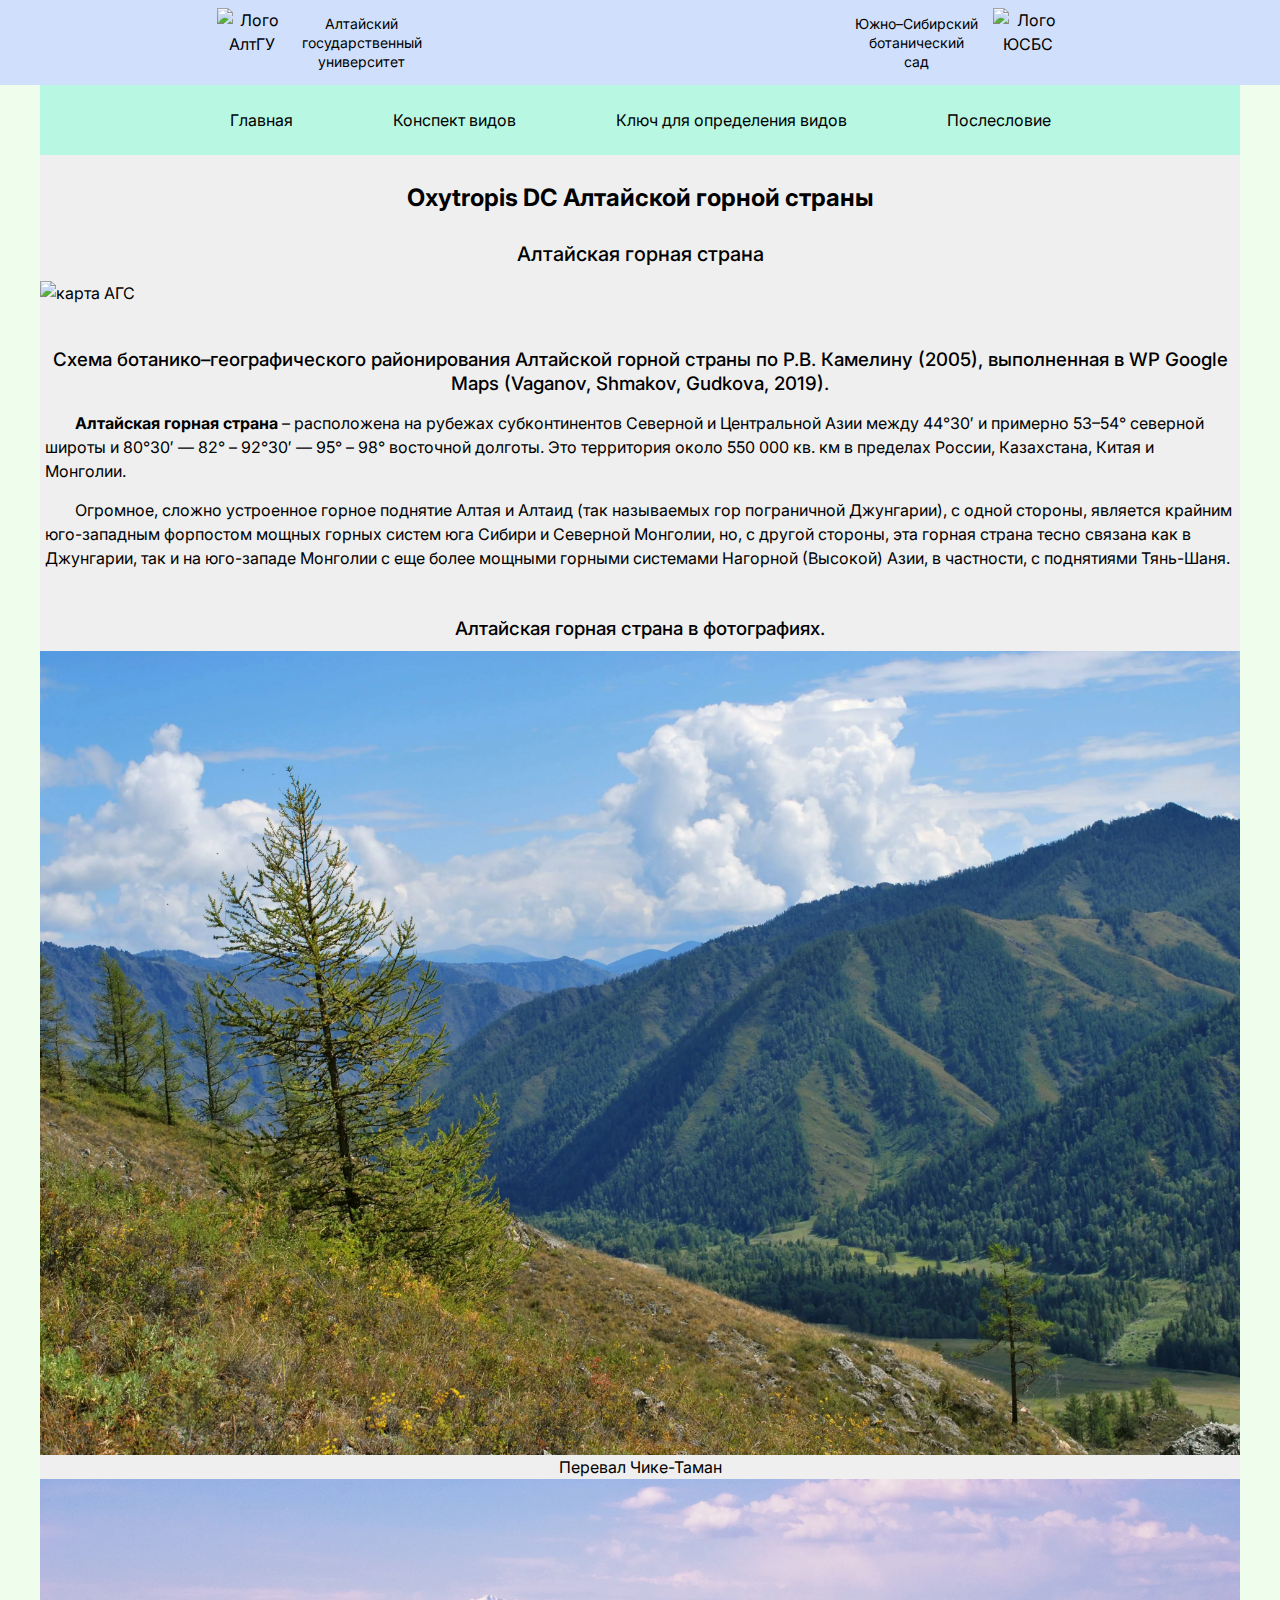
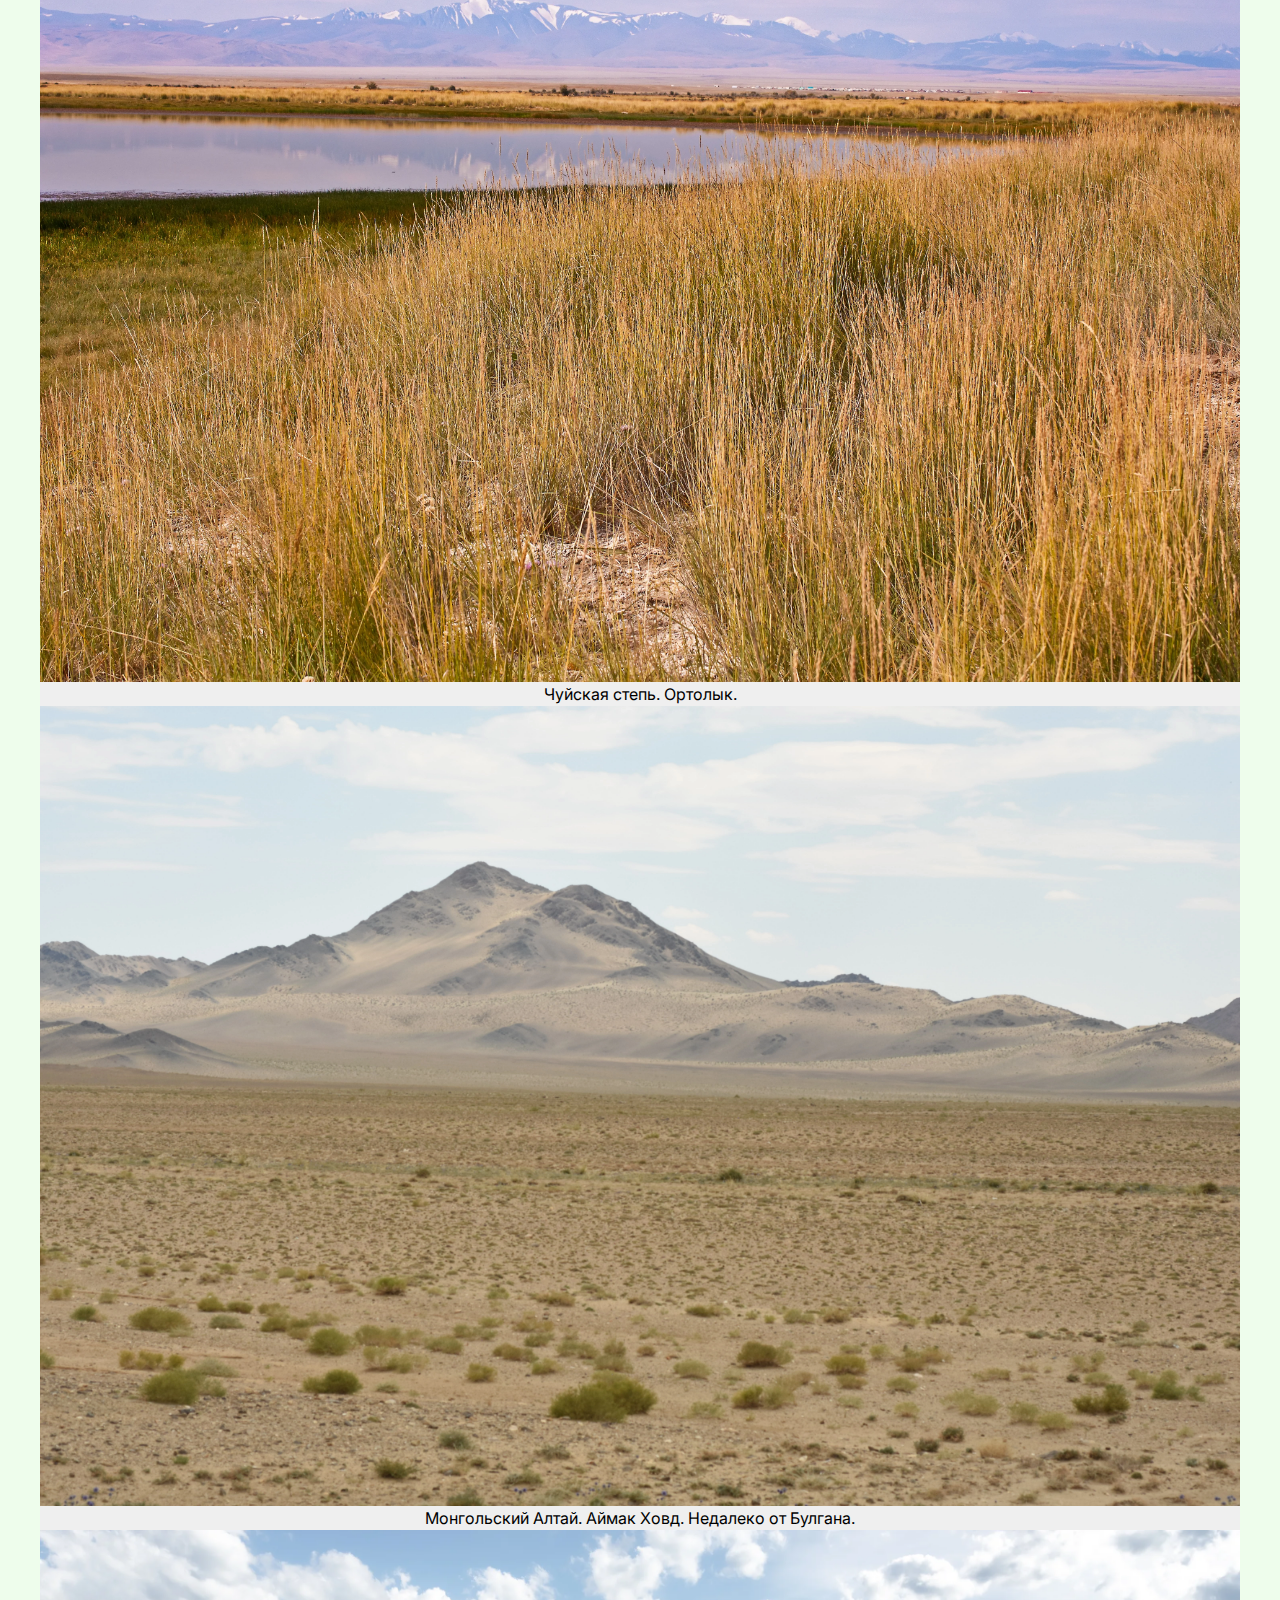
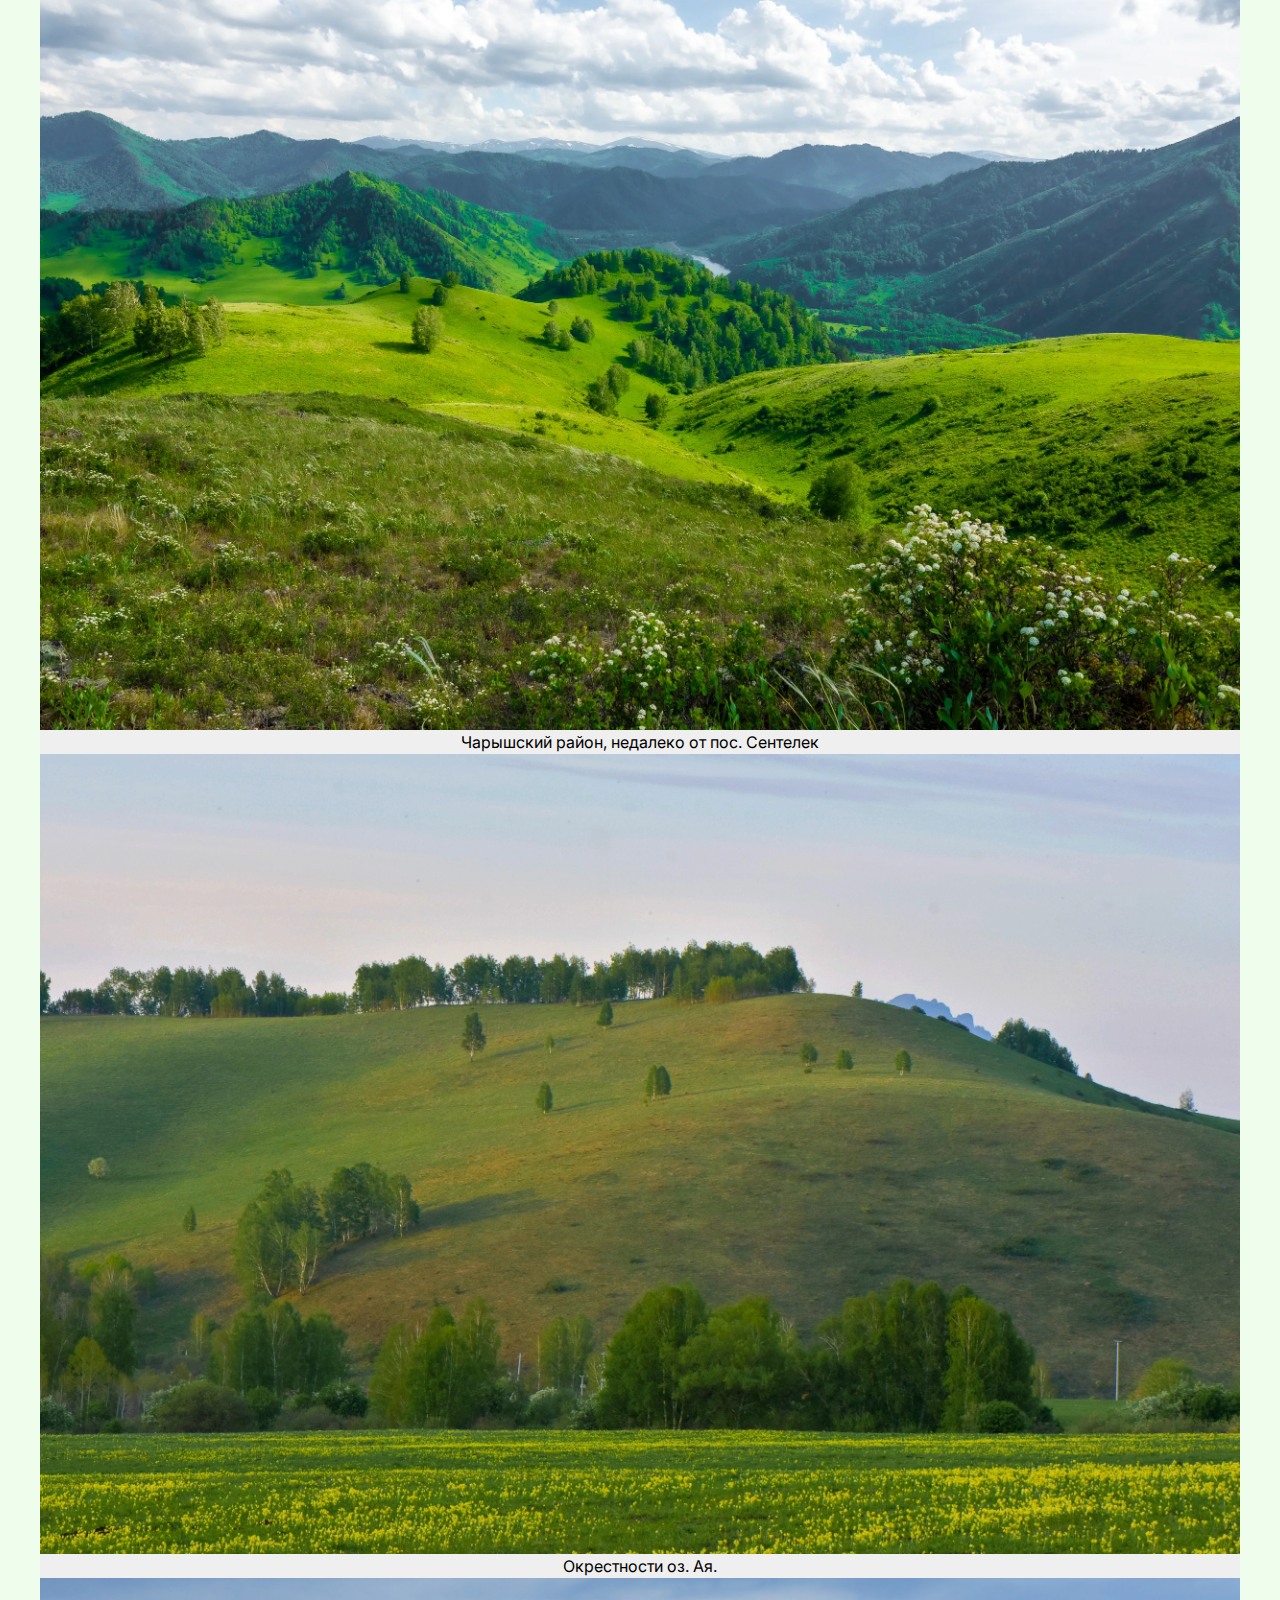
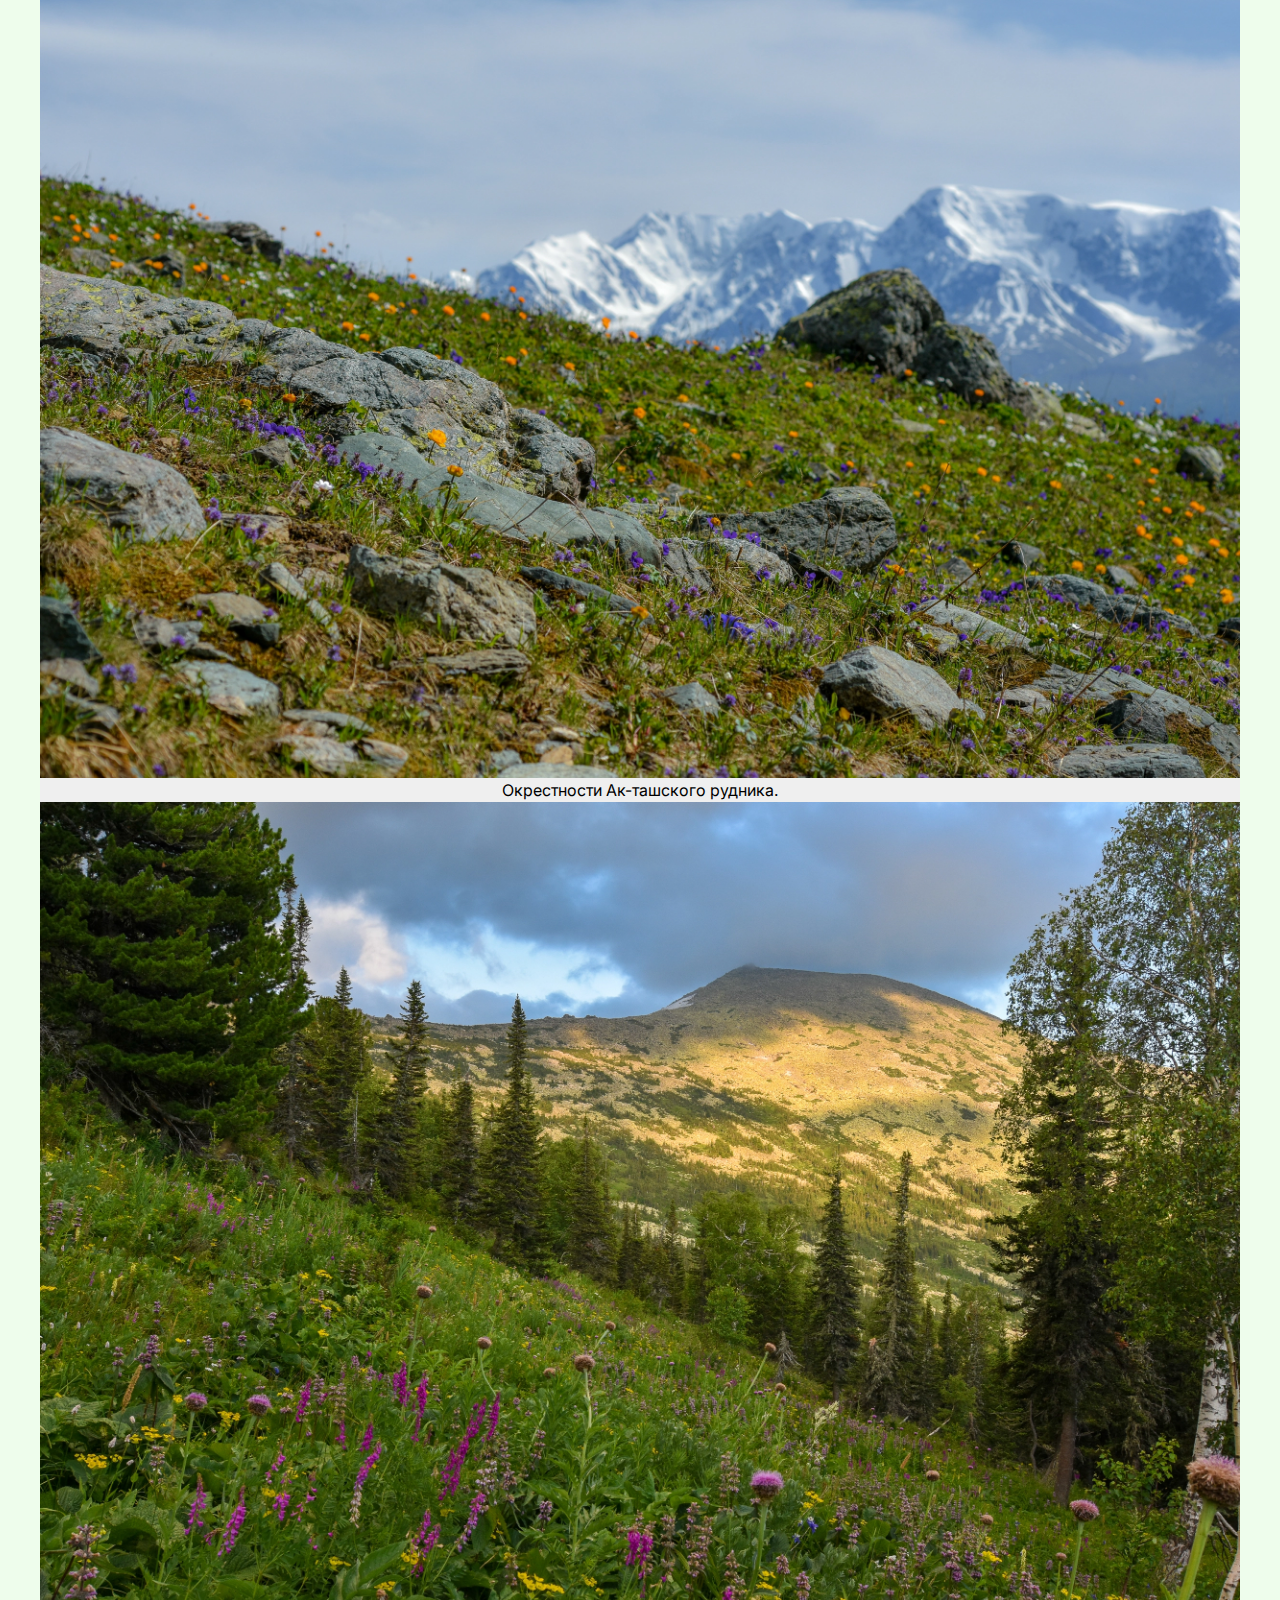
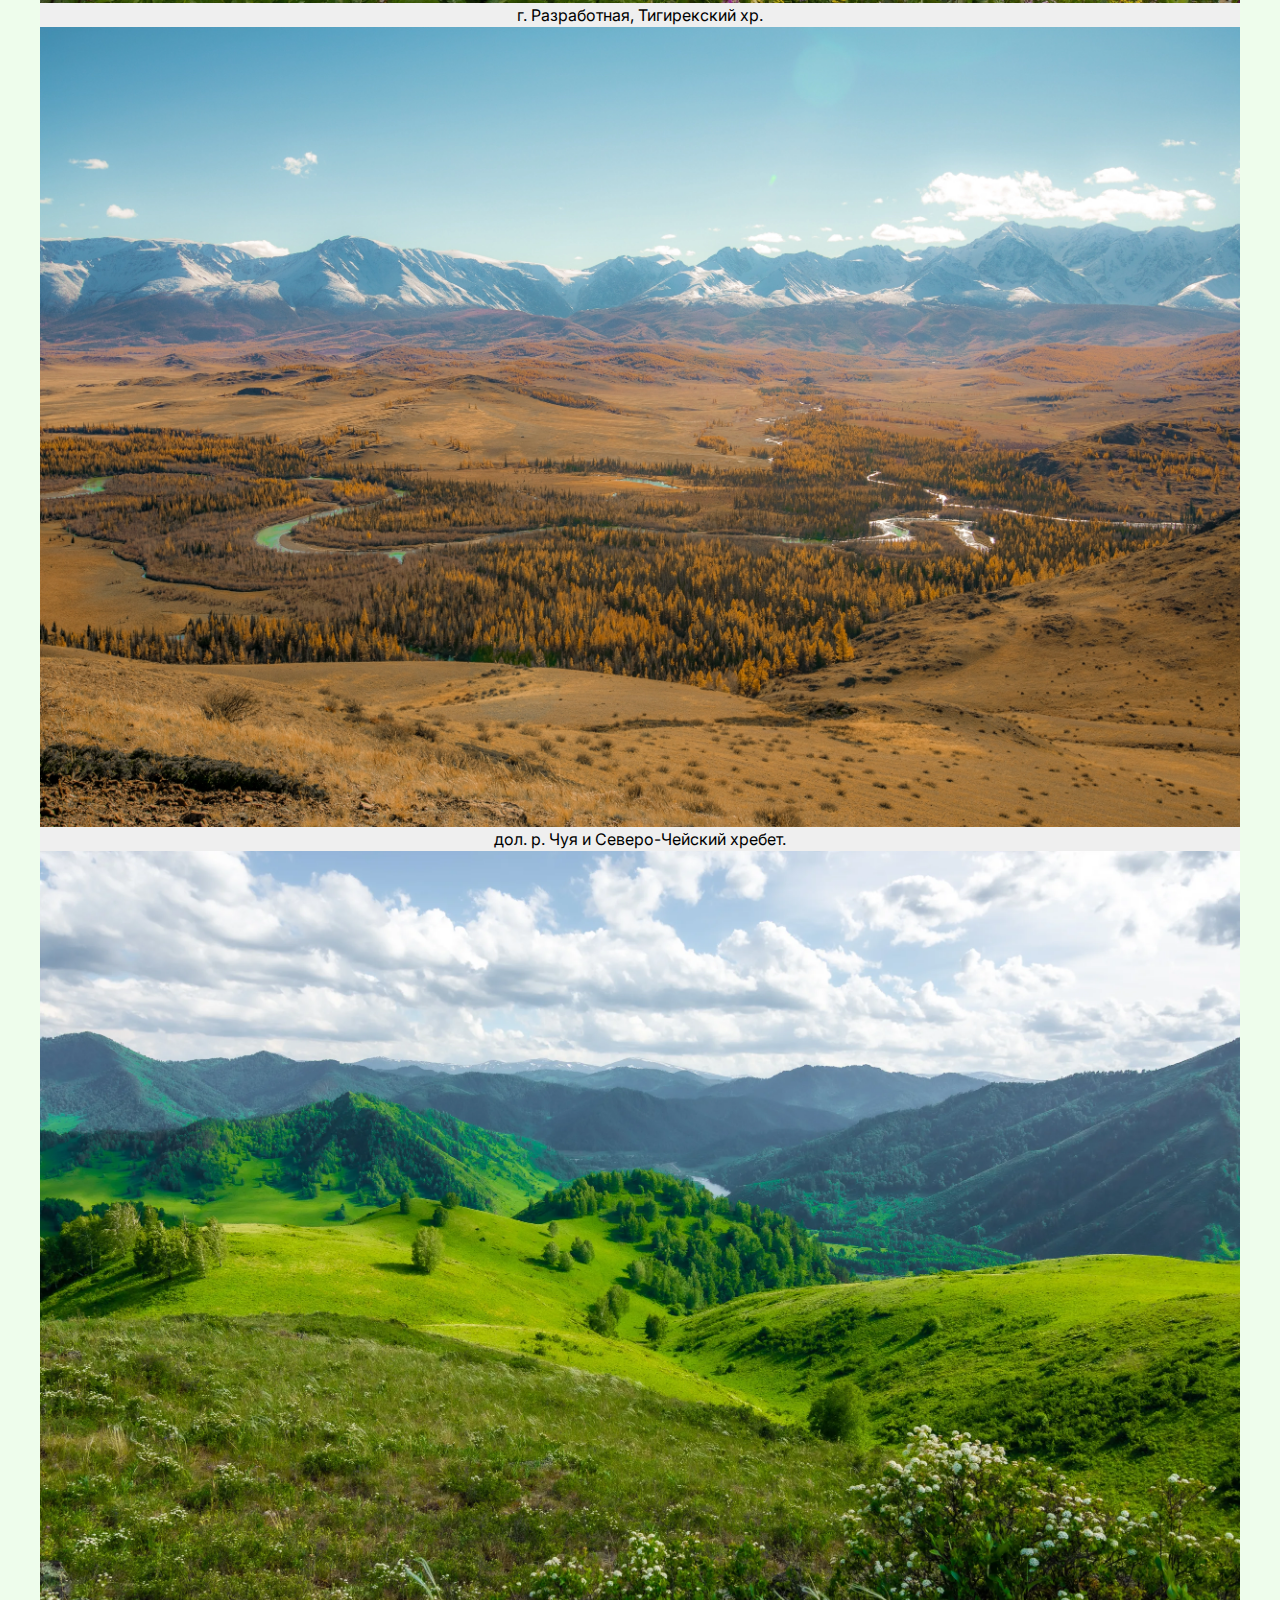
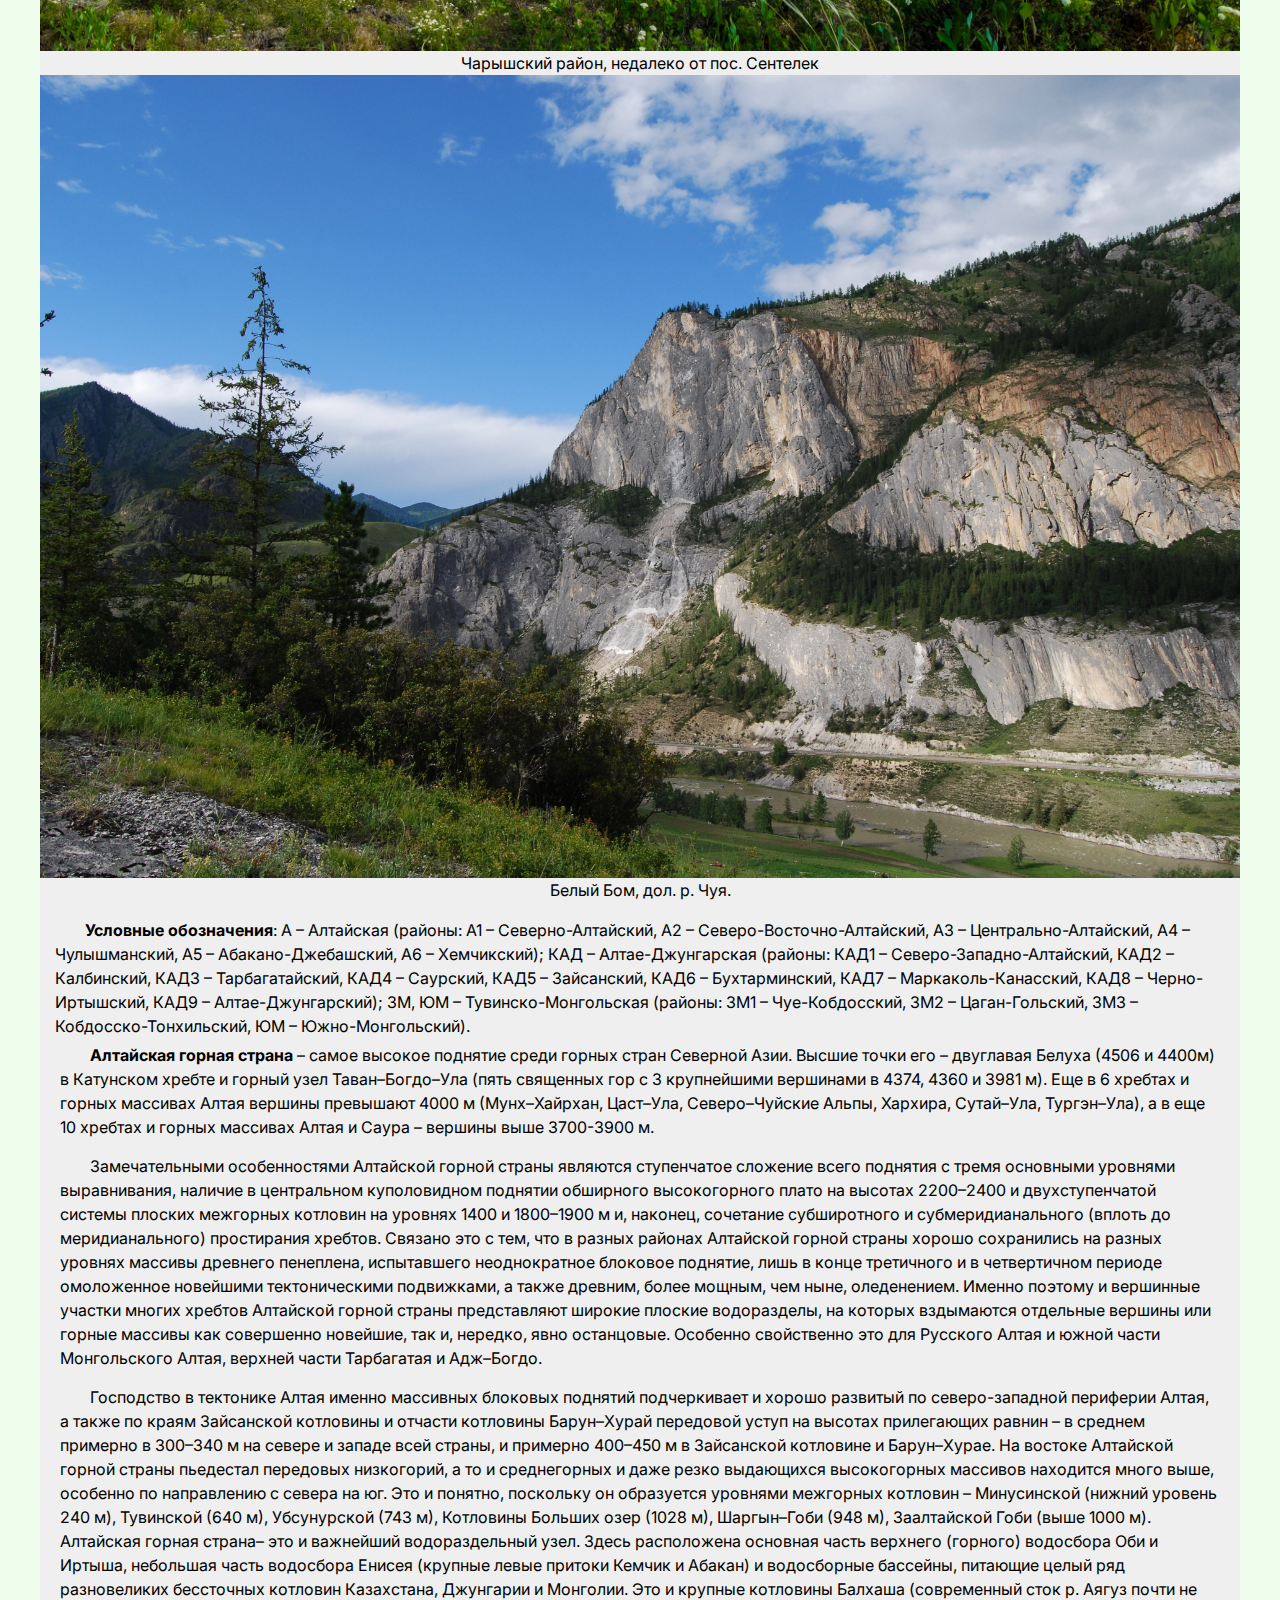
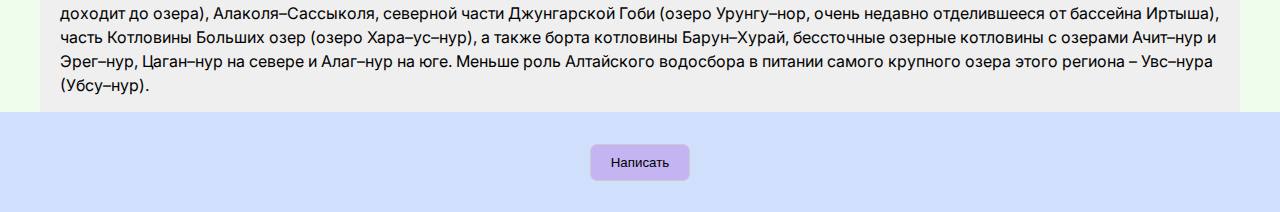
==== commit a959cf95: "burger and modal ok" ====
--- a/index.html
+++ b/index.html
@@ -15,7 +15,7 @@
 	      rel="stylesheet">
 	<link rel="stylesheet" href="./styles/form.css">
 	<script defer src="./gallery-lib/gallery-ags.js"></script>
-	<script defer src="js/main.js"></script>
+	<script defer src="./js/main.js"></script>
 </head>
 
 <body>
@@ -113,7 +113,7 @@
 		</p>
 	</section>
 	
-	<section>
+	<section class="container">
 		<h3 class="slideshow-title search">Алтайская горная страна в фотографиях.</h3>
 		
 		<div id="gallery" class="country-items gallery-line">
@@ -226,78 +226,78 @@
 			</p>
 		</div>
 	</section>
-	</section>
 </main>
 
+<div class="contacts">
+	<div class="content">
+		<div class="left-side">
+			<div class="address details">
+				<i class="fas fa-map-marker-alt"></i>
+				<div class="topic">Адрес</div>
+				<div class="text-one">г. Барнаул</div>
+				<div class="text-two">АлтГУ, ул. Молодежная 13</div>
+			</div>
+			<div class="phone details">
+				<i class="fas fa-phone-alt"></i>
+				<div class="topic">Телефон</div>
+				<div class="text-one">8-960-944-16-78</div>
+			</div>
+			<div class="email details">
+				<i class="fas fa-envelope"></i>
+				<div class="topic">Email</div>
+				<div class="text-one">evgenijantonyuk@gmail.com</div>
+			</div>
+		</div>
+		<div class="right-side">
+			<div class="topic-text">Отправьте нам сообщение</div>
+			<p>
+				Если у вас есть какие-то вопросы или предложения по сотрудничеству -
+				заполните форму ниже
+			</p>
+			<form action="send_mail.php" name="form" method="POST">
+				<div class="input-box">
+					<input
+							type="text"
+							placeholder="Ваше имя"
+							name="name"
+							id="name"
+							data-reg="^[А-ЯЁ][а-яё]*$"
+					/>
+					<label for="name">Только русские буквы</label>
+				</div>
+				<div class="input-box">
+					<input
+							type="text"
+							placeholder="Введите email"
+							name="email"
+							id="email"
+							data-reg="^[-\w.]+@([A-z0-9][-A-z0-9]+\.)+[A-z]{2,4}$"
+					/>
+					<label for="email">В формате: your-name@email.com</label>
+				</div>
+				<div class="input-box">
+					<input
+							type="text"
+							placeholder="Введите телефон"
+							name="phone"
+							id="phone"
+							data-reg="^((\+7|7|8)+([0-9]){10})$"
+					/>
+					<label for="phone">В формате: 88000000000 или 78000000000</label>
+				</div>
+				<div class="input-box message-box">
+					<textarea placeholder="Сообщение" name="message"></textarea>
+				</div>
+				
+				<div class="button">
+					<input type="submit" id="button" value="Отправить"/>
+				</div>
+			</form>
+		</div>
+	</div>
+</div>
 <footer class="footer">
 	<button class="contacts-button">Написать</button>
-	<div class="contacts">
-		<div class="content">
-			<div class="left-side">
-				<div class="address details">
-					<i class="fas fa-map-marker-alt"></i>
-					<div class="topic">Адрес</div>
-					<div class="text-one">г. Барнаул</div>
-					<div class="text-two">АлтГУ, ул. Молодежная 13</div>
-				</div>
-				<div class="phone details">
-					<i class="fas fa-phone-alt"></i>
-					<div class="topic">Телефон</div>
-					<div class="text-one">8-960-944-16-78</div>
-				</div>
-				<div class="email details">
-					<i class="fas fa-envelope"></i>
-					<div class="topic">Email</div>
-					<div class="text-one">evgenijantonyuk@gmail.com</div>
-				</div>
-			</div>
-			<div class="right-side">
-				<div class="topic-text">Отправьте нам сообщение</div>
-				<p>
-					Если у вас есть какие-то вопросы или предложения по сотрудничеству -
-					заполните форму ниже
-				</p>
-				<form action="send_mail.php" name="form" method="POST">
-					<div class="input-box">
-						<input
-								type="text"
-								placeholder="Ваше имя"
-								name="name"
-								id="name"
-								data-reg="^[А-ЯЁ][а-яё]*$"
-						/>
-						<label for="name">Только русские буквы</label>
-					</div>
-					<div class="input-box">
-						<input
-								type="text"
-								placeholder="Введите email"
-								name="email"
-								id="email"
-								data-reg="^[-\w.]+@([A-z0-9][-A-z0-9]+\.)+[A-z]{2,4}$"
-						/>
-						<label for="email">В формате: your-name@email.com</label>
-					</div>
-					<div class="input-box">
-						<input
-								type="text"
-								placeholder="Введите телефон"
-								name="phone"
-								id="phone"
-								data-reg="^((\+7|7|8)+([0-9]){10})$"
-						/>
-						<label for="phone">В формате: 88000000000 или 78000000000</label>
-					</div>
-					<div class="input-box message-box">
-						<textarea placeholder="Сообщение" name="message"></textarea>
-					</div>
-					<div class="button">
-						<input type="submit" id="button" value="Отправить"/>
-					</div>
-				</form>
-			</div>
-		</div>
-	</div>
 </footer>
 </body>
 </html>
--- a/styles/style.css
+++ b/styles/style.css
@@ -231,17 +231,12 @@
 
 .ags__text {
     margin: 0;
-    margin-bottom: 5px;
     text-indent: 30px;
-    padding: 0 15px;
+    padding: 0 5px 15px 5px;
 }
 
 .ags__regions {
     margin-bottom: 5px;
-}
-
-.ags__text:last-child {
-    margin-bottom: 25px;
 }
 
 .ags__link {
@@ -285,9 +280,6 @@
 }
 
 /*=================* modal =====================*/
-.isVisible {
-    display: block;
-}
 .contacts {
     /*padding: 25px;*/
     display: none;
@@ -299,6 +291,17 @@
     /*border: 3px solid darkgrey;*/
     /*background-color: darkgrey;*/
 }
+
+.isVisible {
+    display: block;
+}
+
+.contacts-button {
+    border: 1px solid #ccc;
+    padding: 10px 20px;
+    background: #c4b4f1;
+    border-radius: 7px;
+}
 /*===============================================*/
 @media screen and (max-width: 875px) {
     .items {
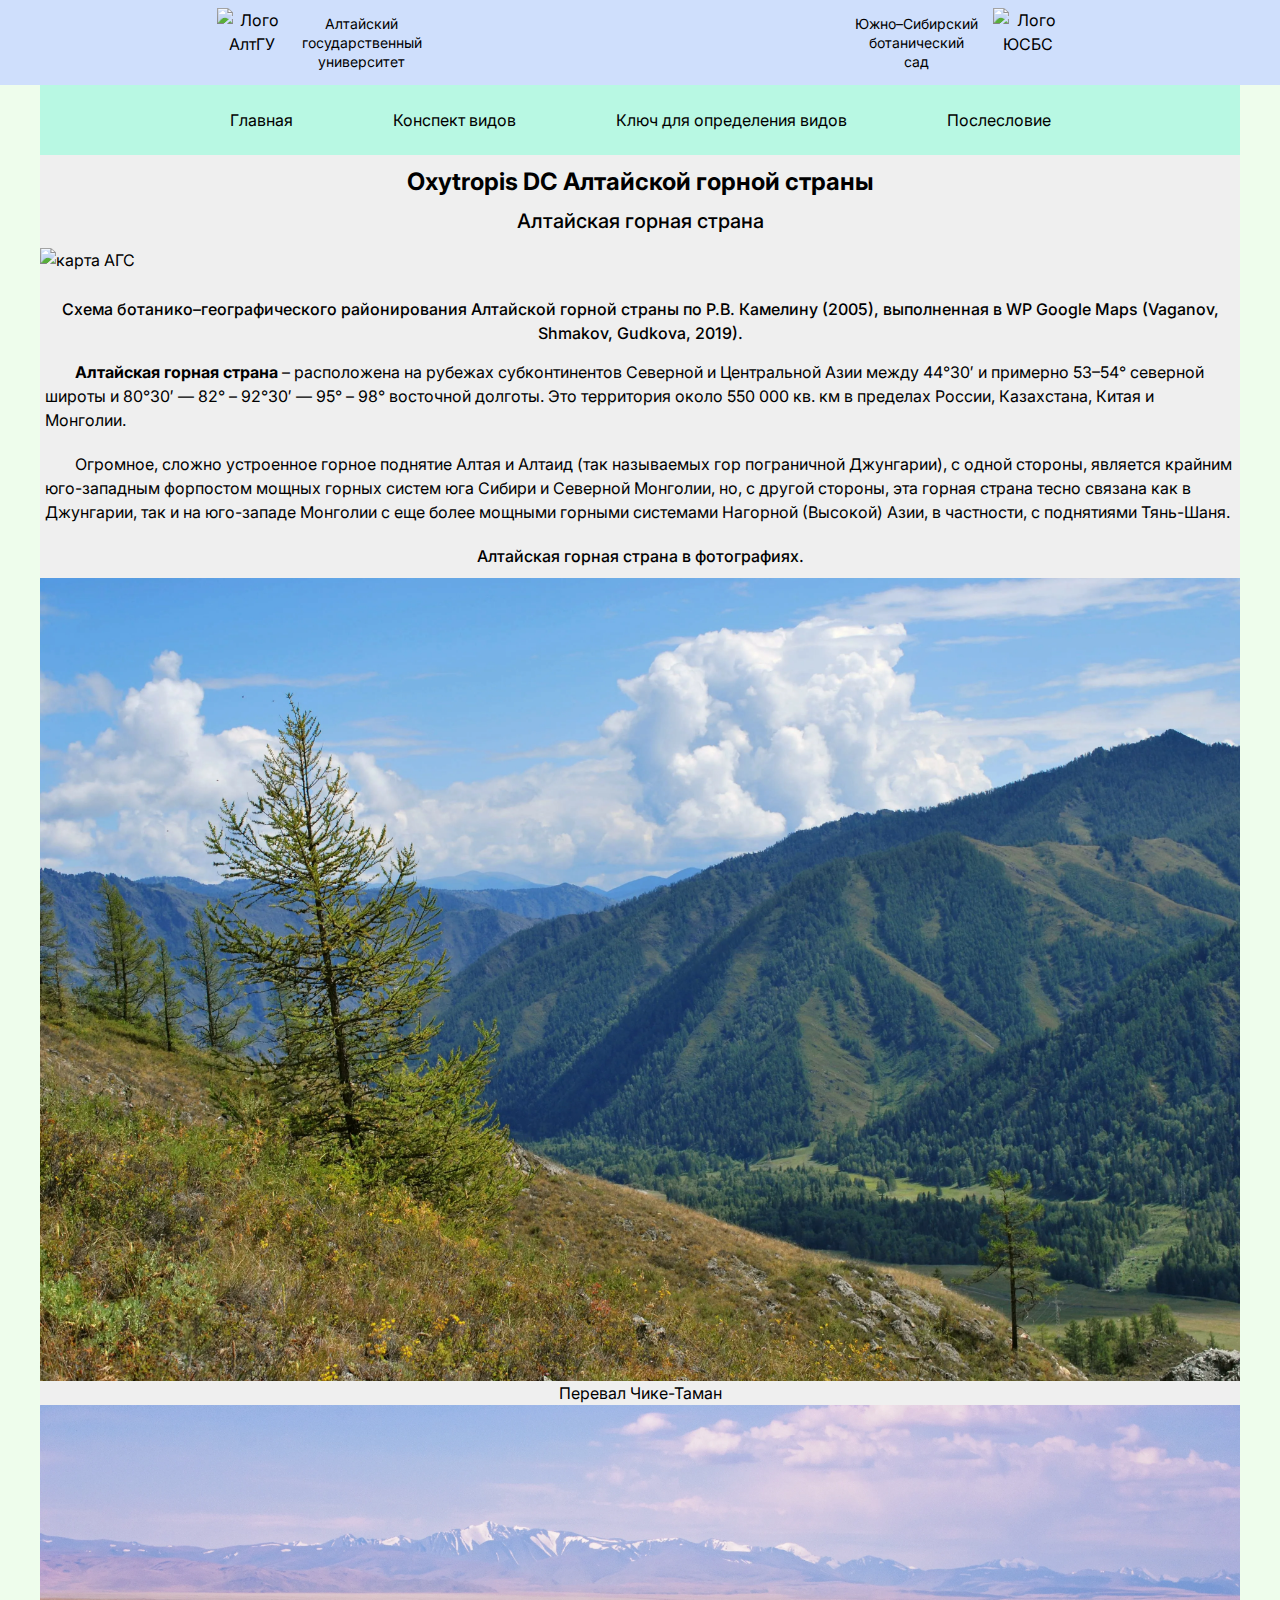
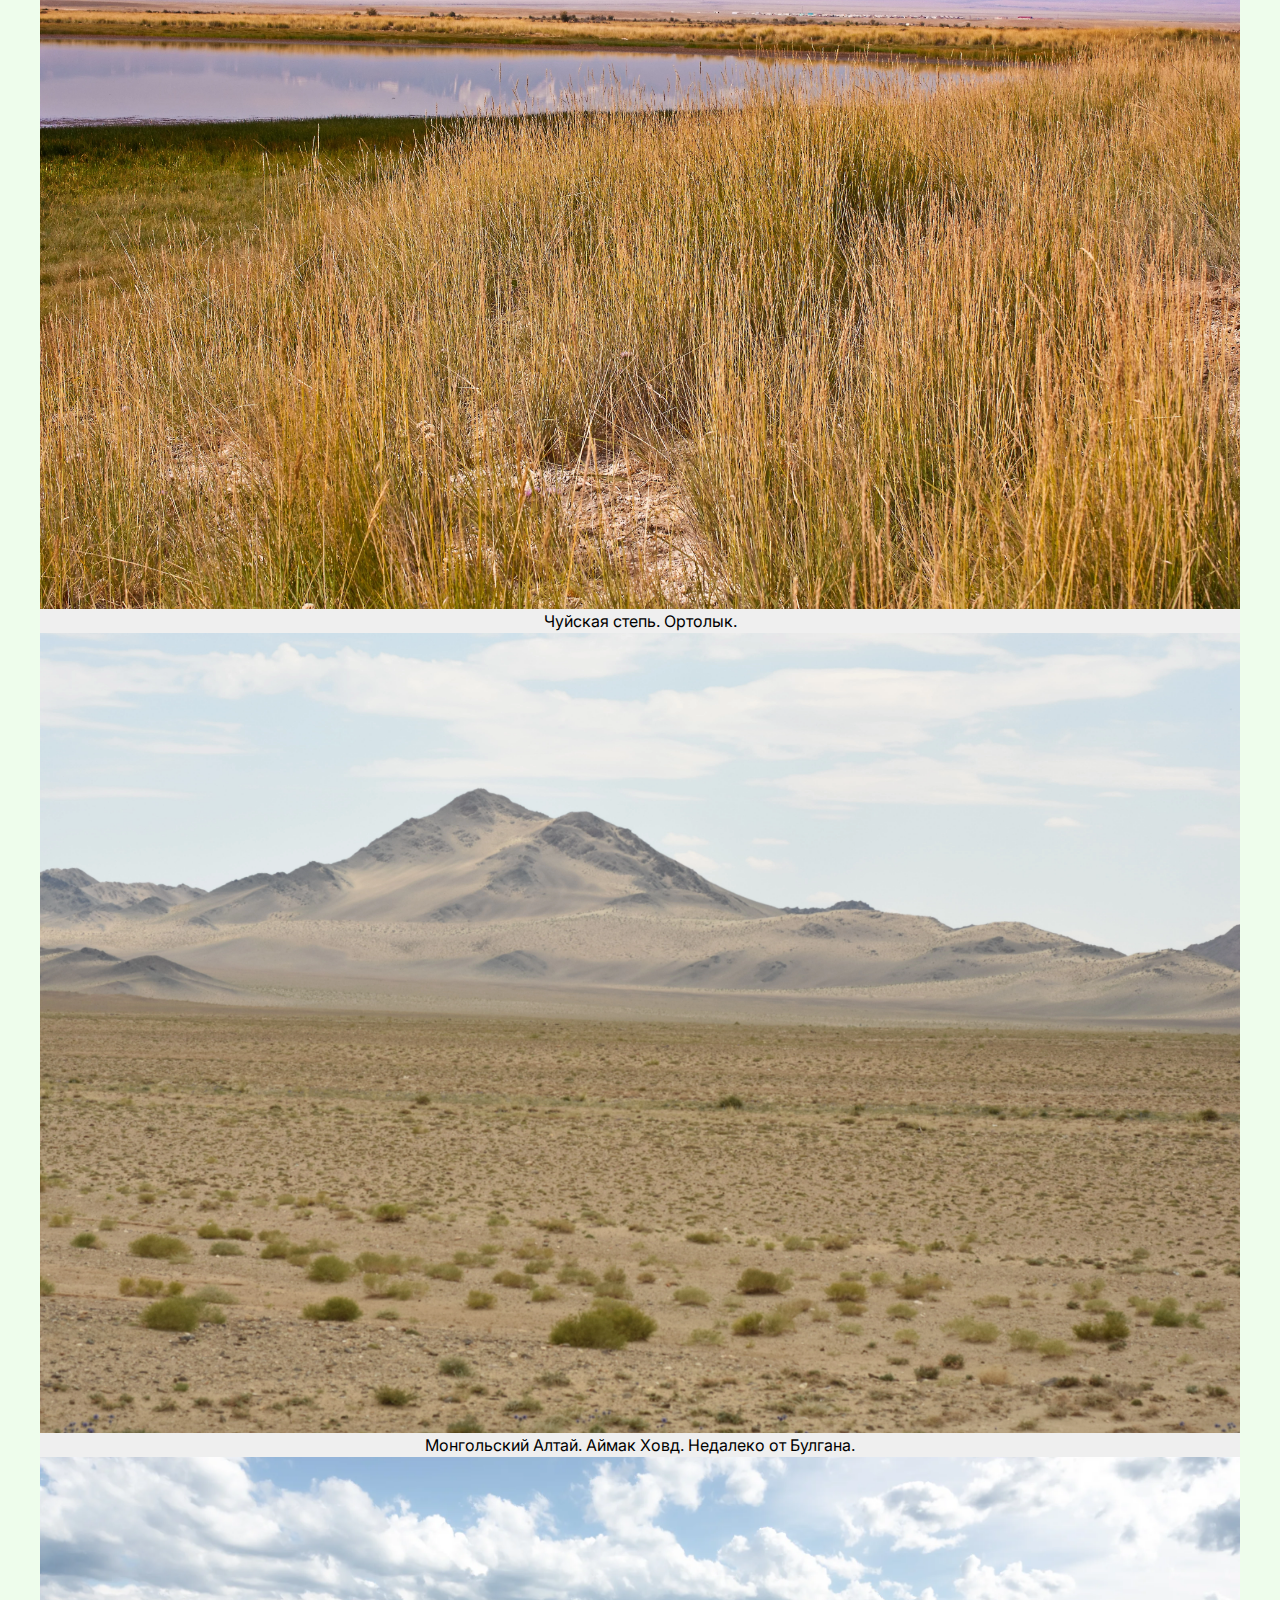
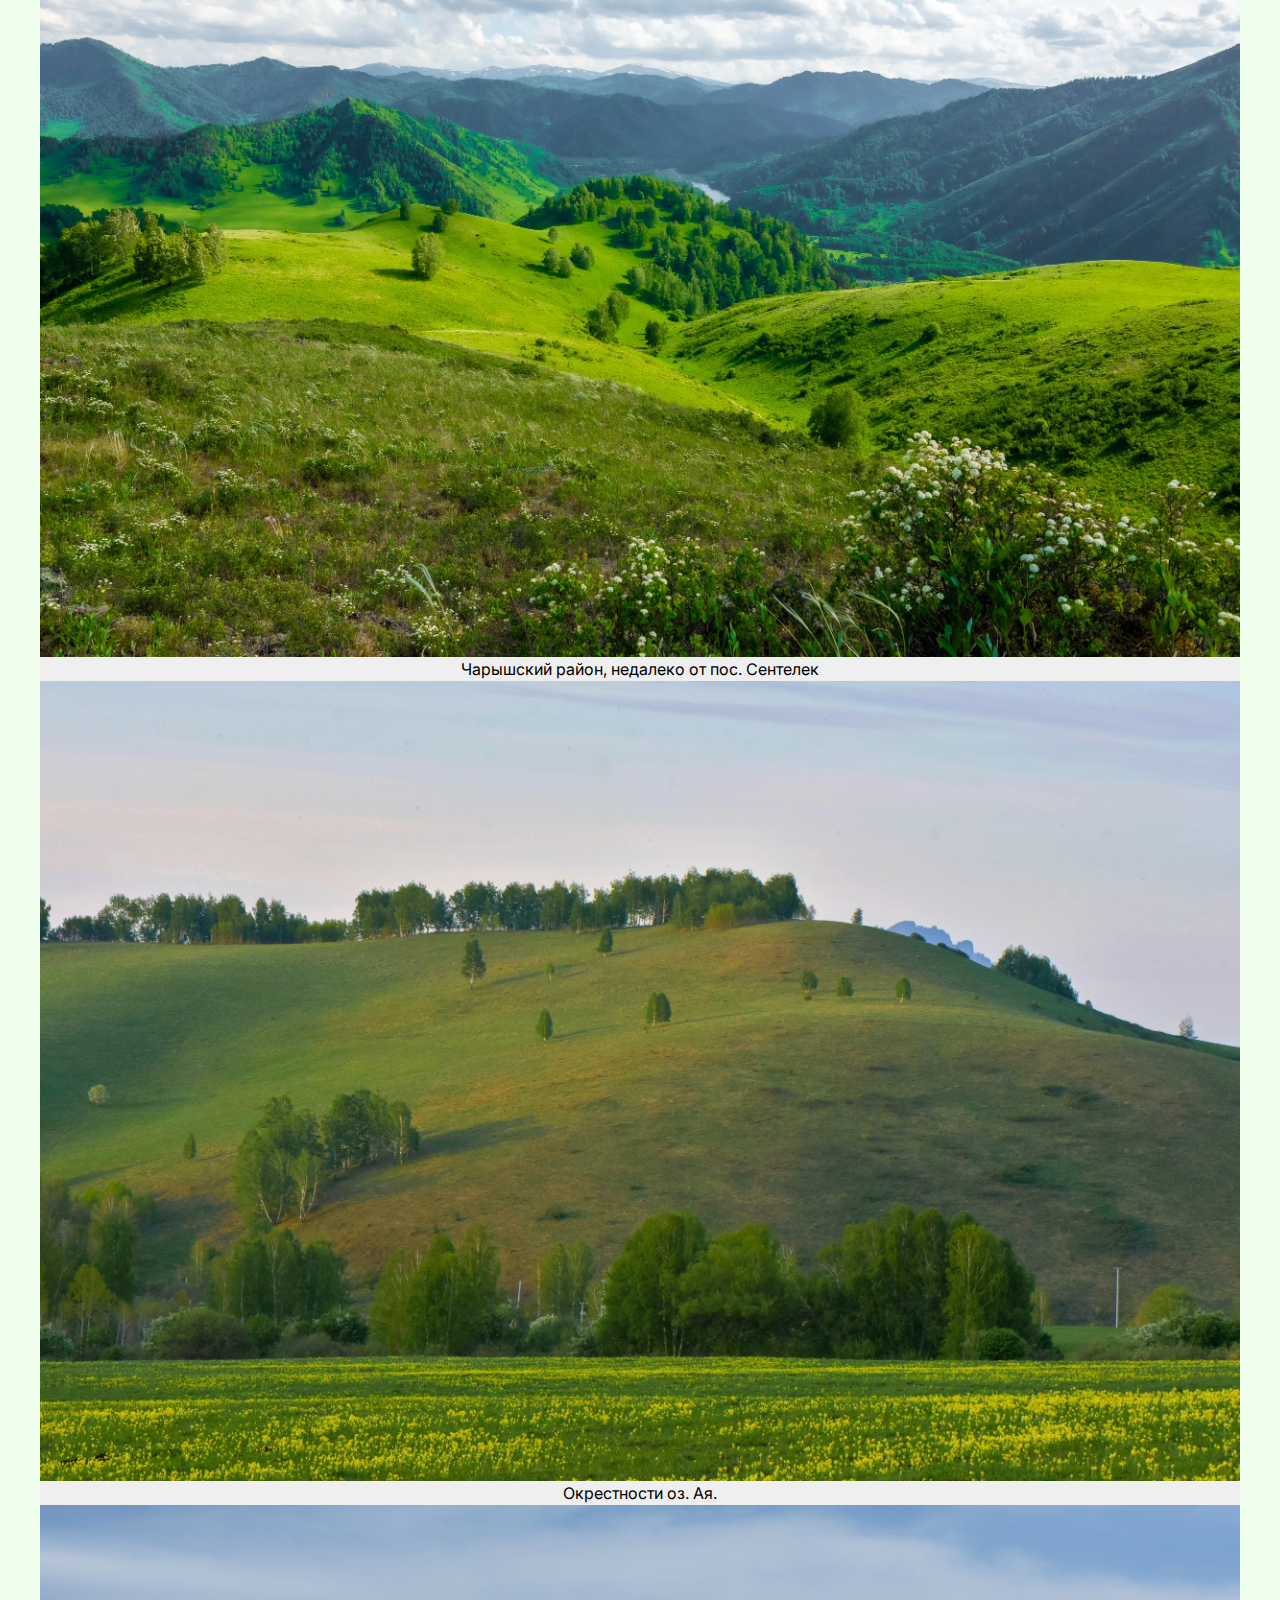
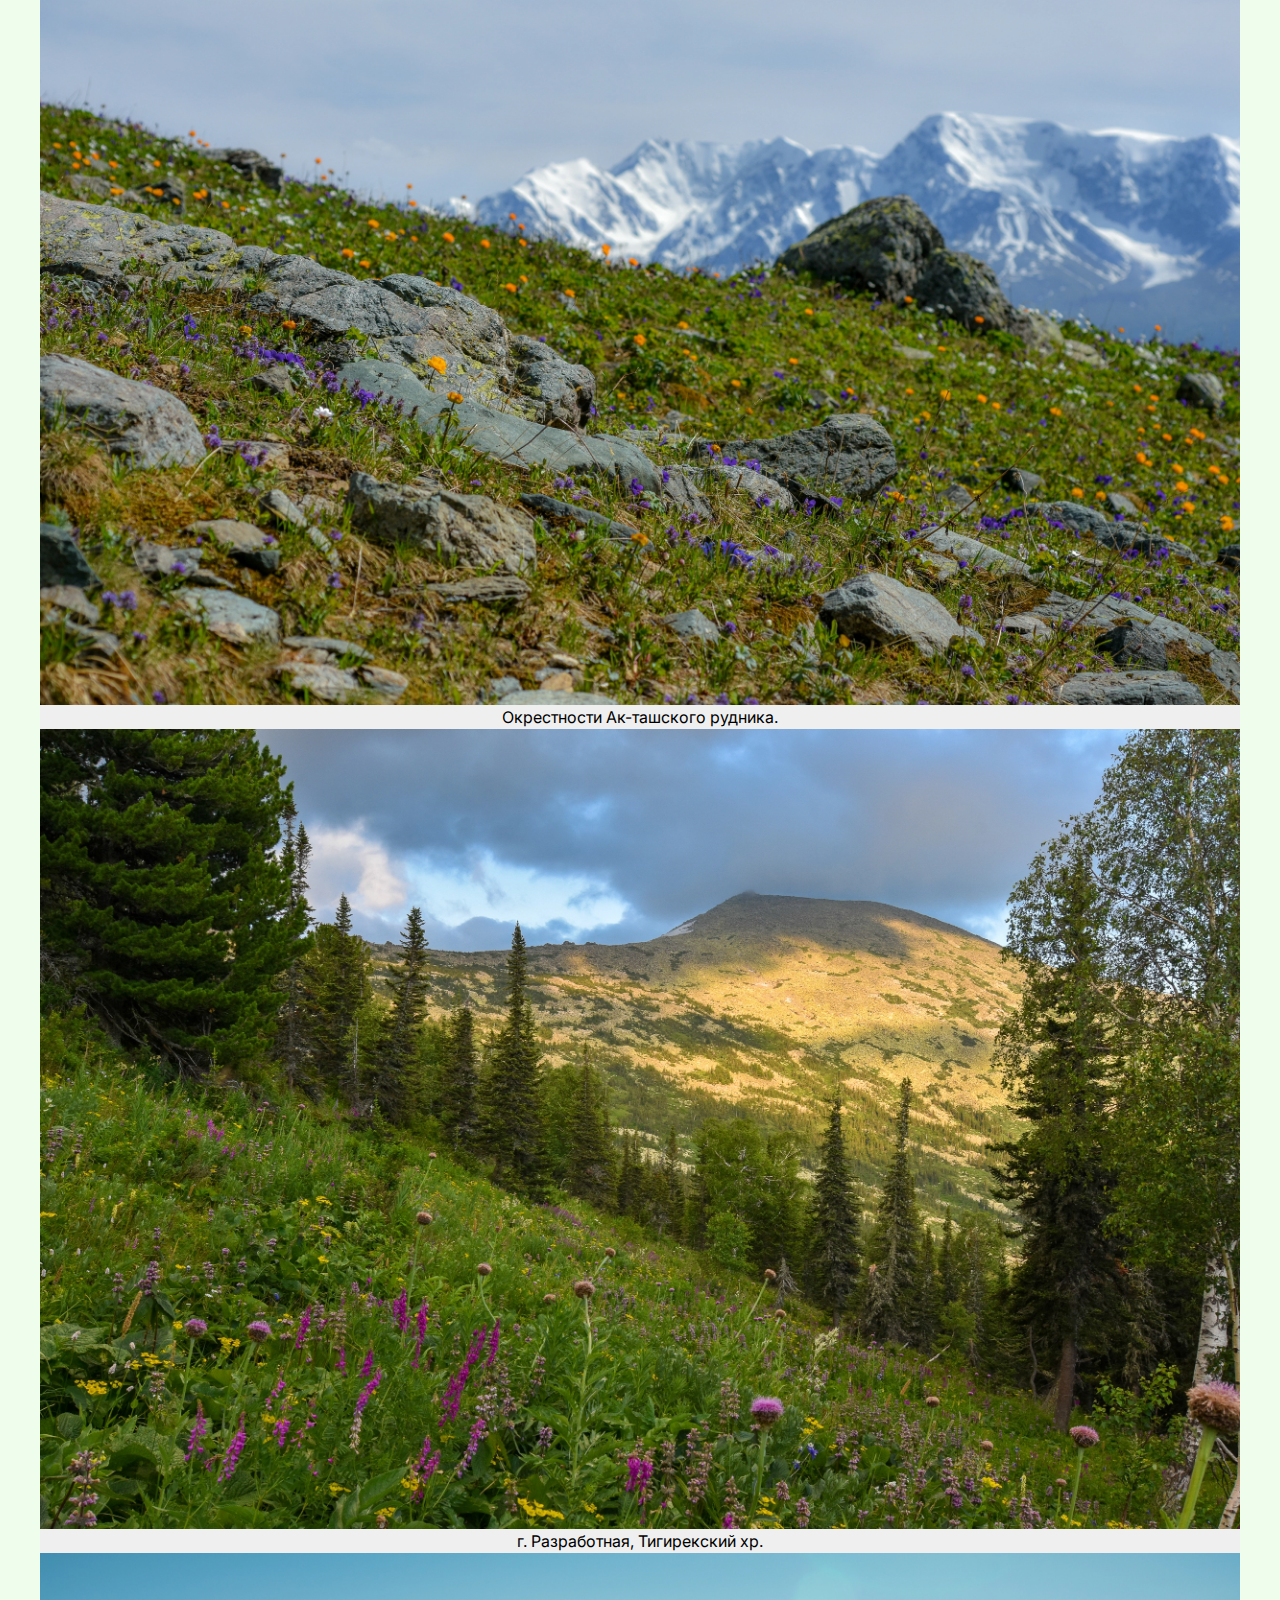
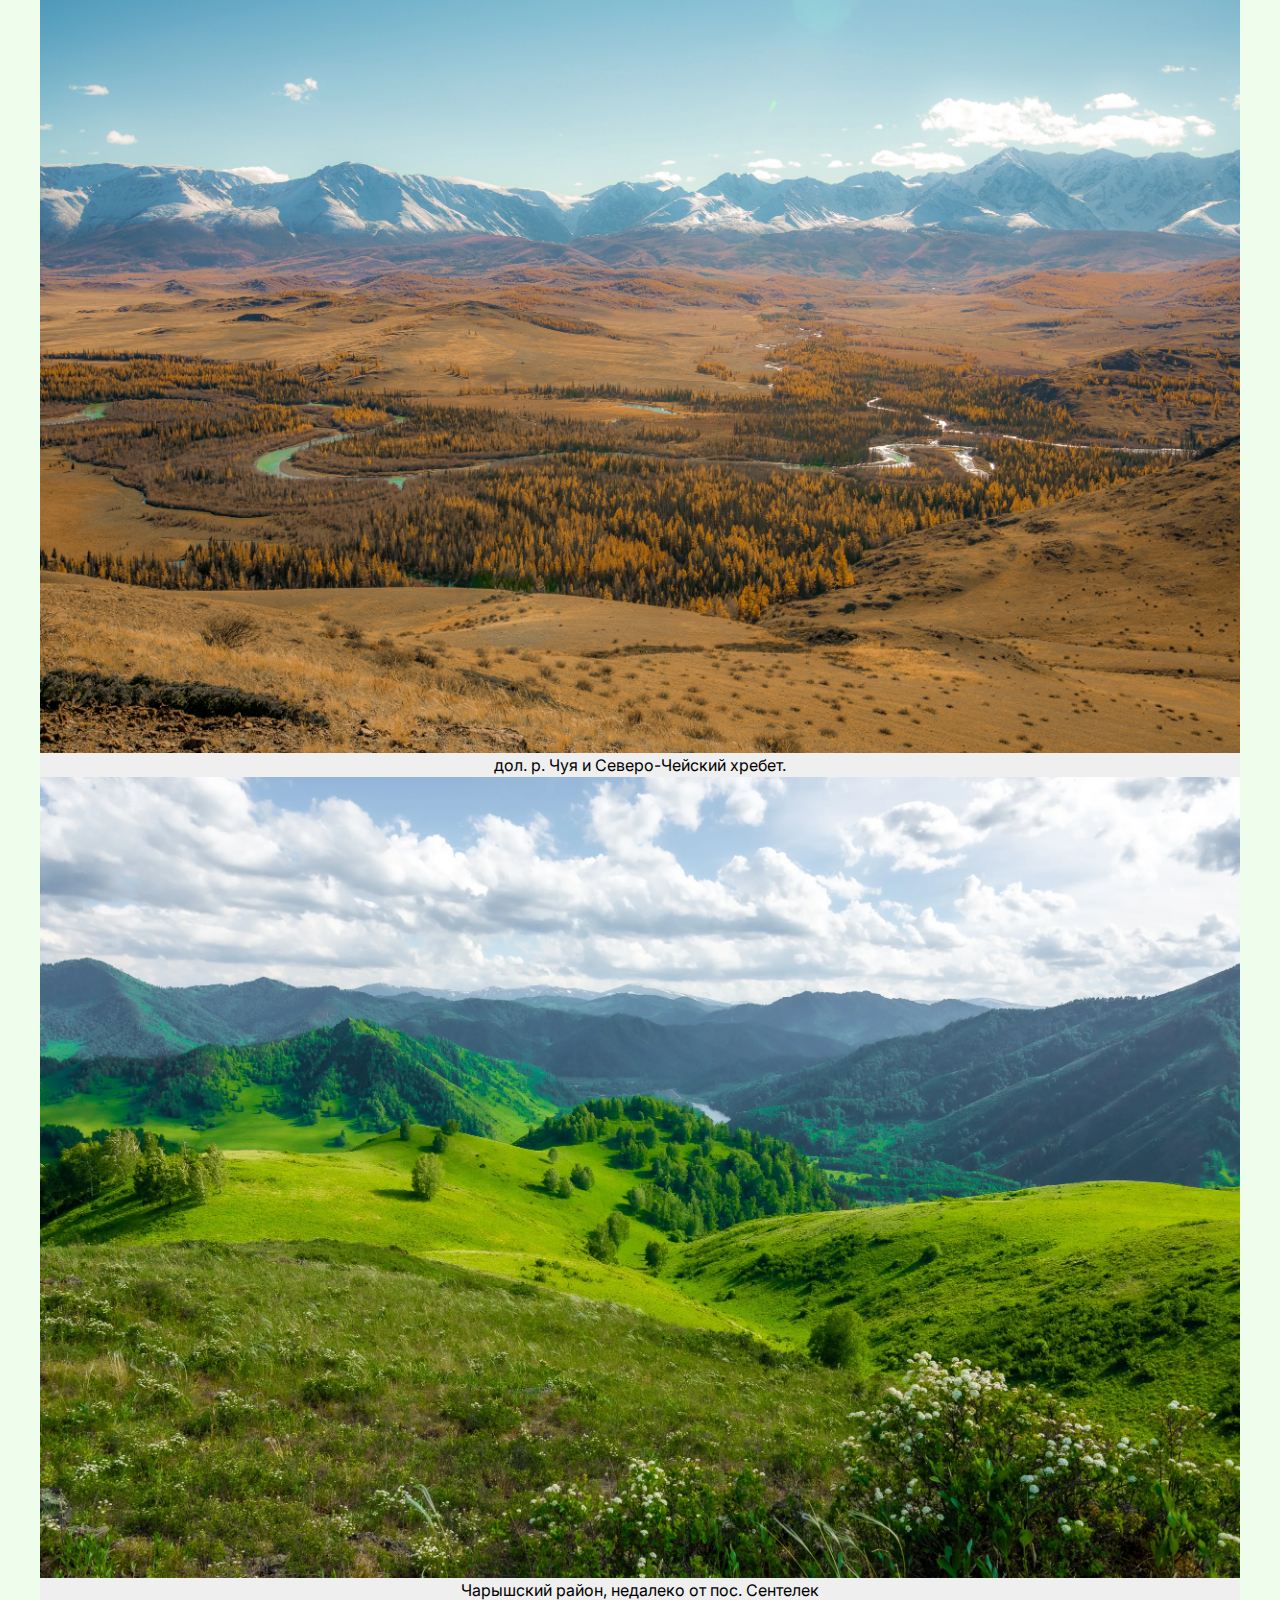
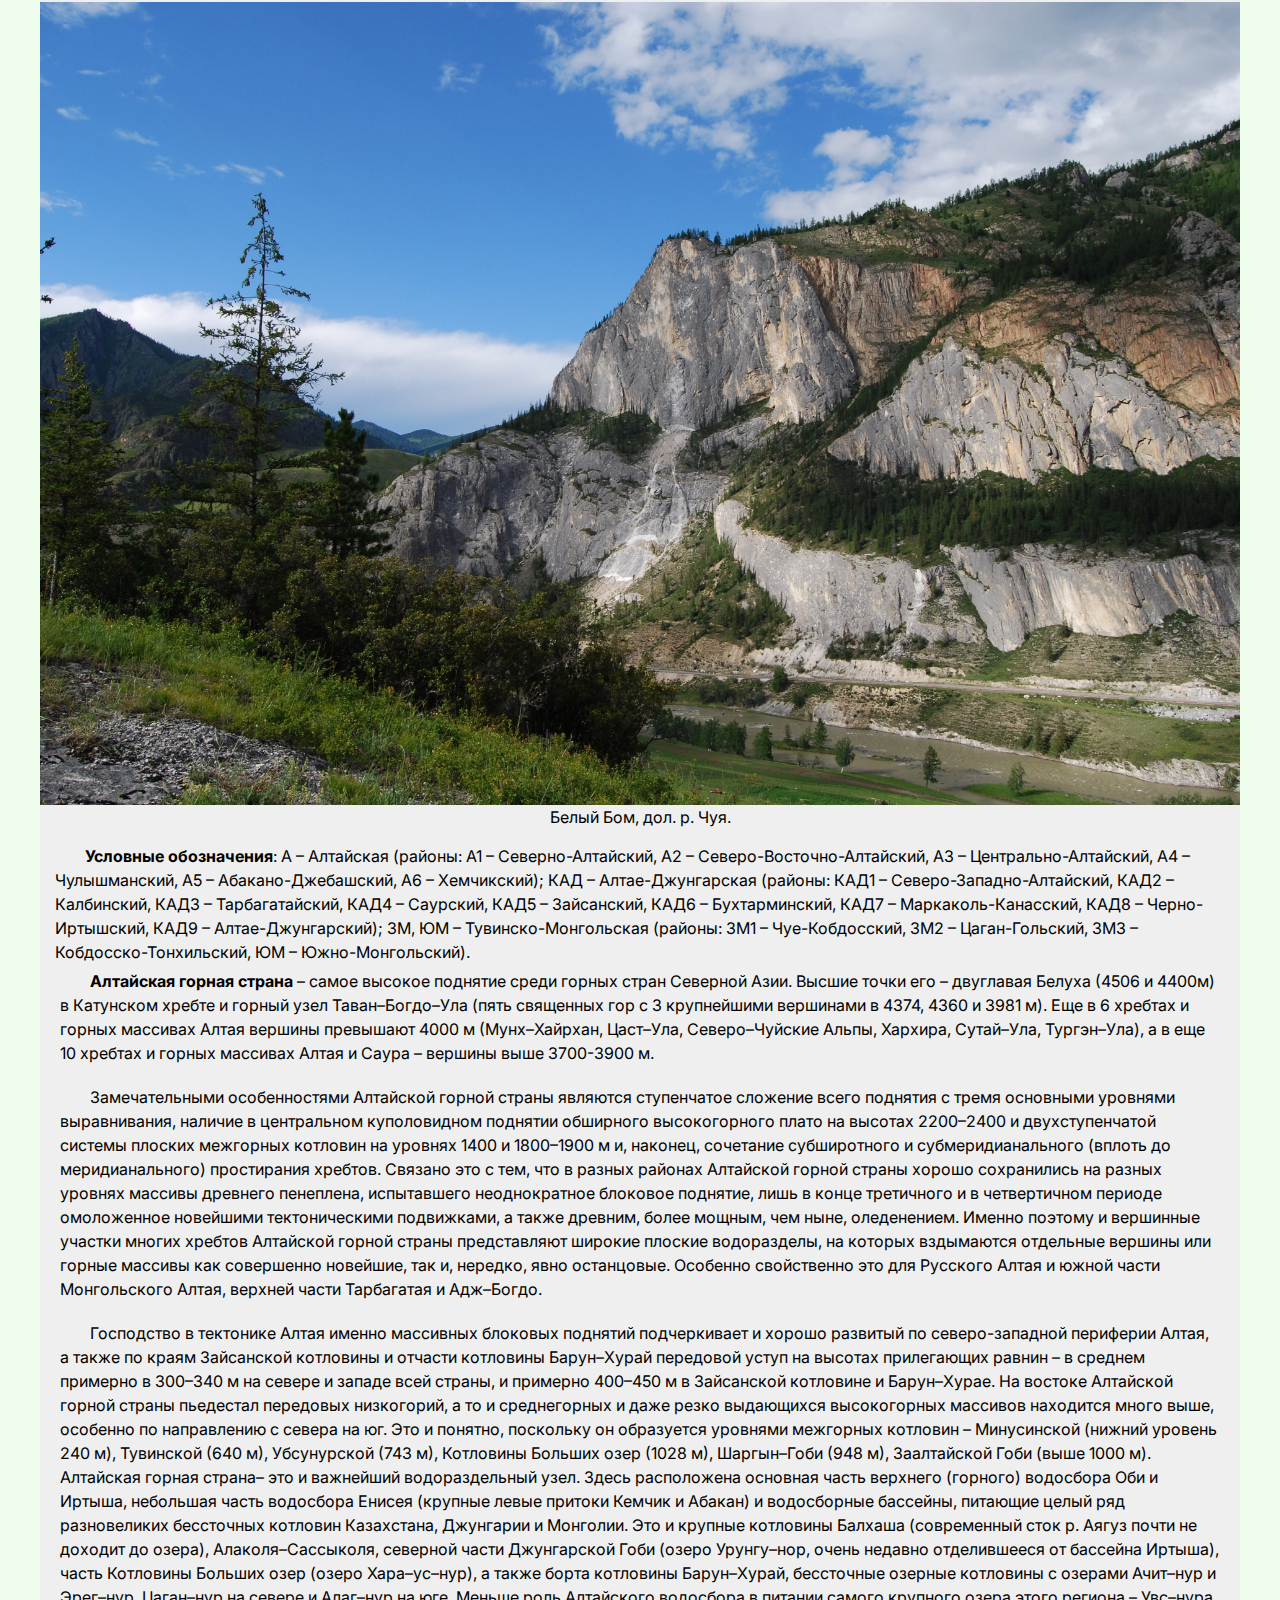
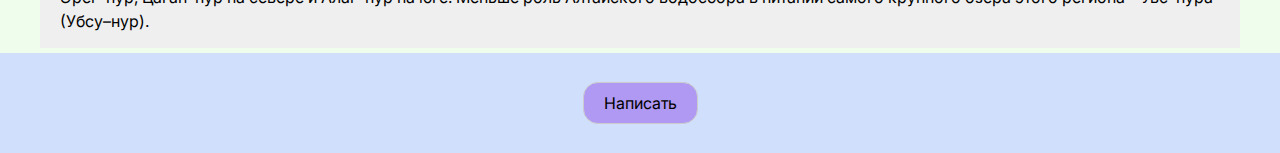
==== commit 31466fa1: "fixing" ====
--- a/index.html
+++ b/index.html
@@ -1,6 +1,5 @@
 <!DOCTYPE html>
 <html lang="ru">
-
 <head>
 	<meta charset="UTF-8"/>
 	<meta http-equiv="X-UA-Compatible" content="IE=edge"/>
@@ -118,57 +117,57 @@
 		
 		<div id="gallery" class="country-items gallery-line">
 			<div class="country-item">
-				<div class="slide slide-1"><img src="countryPhoto/Czike-taman-pass.webp" alt="Пейзажи Алтая"></div>
+				<div class="slide slide-1"><img src="images/countryPhoto/Czike-taman-pass.webp" alt="Пейзажи Алтая"></div>
 				<p class="slide__text">Перевал Чике-Таман</p>
 			</div>
 			
 			<div class="country-item">
-				<div class="slide slide-2"><img src="countryPhoto/Czuiskaja_step_Ортолык.webp" alt="Пейзажи Алтая">
+				<div class="slide slide-2"><img src="images/countryPhoto/Czuiskaja_step_Ортолык.webp" alt="Пейзажи Алтая">
 				</div>
 				<p class="slide__text">Чуйская степь. Ортолык.</p>
 			</div>
 			
 			<div class="country-item">
-				<div class="slide slide-3"><img src="countryPhoto/Hovd_aymak_Bulgan.webp" alt="Пейзажи Алтая"></div>
+				<div class="slide slide-3"><img src="images/countryPhoto/Hovd_aymak_Bulgan.webp" alt="Пейзажи Алтая"></div>
 				<p class="slide__text">Монгольский Алтай. Аймак Ховд. Недалеко от Булгана.</p>
 			</div>
 			
 			<div class="country-item">
-				<div class="slide slide-4"><img src="countryPhoto/Charysh-district_near-Sentelek-village.webp"
+				<div class="slide slide-4"><img src="images/countryPhoto/Charysh-district_near-Sentelek-village.webp"
 				                                alt="Пейзажи Алтая"></div>
 				<p class="slide__text">Чарышский район, недалеко от пос. Сентелек</p>
 			</div>
 			
 			<div class="country-item">
-				<div class="slide slide-5"><img src="countryPhoto/Near_Aja.webp" alt="Пейзажи Алтая"></div>
+				<div class="slide slide-5"><img src="images/countryPhoto/Near_Aja.webp" alt="Пейзажи Алтая"></div>
 				<p class="slide__text">Окрестности оз. Ая.</p>
 			</div>
 			
 			<div class="country-item">
-				<div class="slide slide-6"><img src="countryPhoto/near-Ak-tash-mine.webp" alt="Пейзажи Алтая"></div>
+				<div class="slide slide-6"><img src="images/countryPhoto/near-Ak-tash-mine.webp" alt="Пейзажи Алтая"></div>
 				<p class="slide__text">Окрестности Ак-ташского рудника.</p>
 			</div>
 			
 			<div class="country-item">
-				<div class="slide slide-7"><img src="countryPhoto/Razrabotnaj-mount_Tigerekskij-range.webp"
+				<div class="slide slide-7"><img src="images/countryPhoto/Razrabotnaj-mount_Tigerekskij-range.webp"
 				                                alt="Пейзажи Алтая"></div>
 				<p class="slide__text">г. Разработная, Тигирекский хр.</p>
 			</div>
 			
 			<div class="country-item">
-				<div class="slide slide-8"><img src="countryPhoto/Chuja-value_Severo-chujskiy_range.webp"
+				<div class="slide slide-8"><img src="images/countryPhoto/Chuja-value_Severo-chujskiy_range.webp"
 				                                alt="Пейзажи Алтая"></div>
 				<p class="slide__text">дол. р. Чуя и Северо-Чейский хребет.</p>
 			</div>
 			
 			<div class="country-item">
-				<div class="slide slide-9"><img src="countryPhoto/Charysh-district_near-Sentelek-village.webp"
+				<div class="slide slide-9"><img src="images/countryPhoto/Charysh-district_near-Sentelek-village.webp"
 				                                alt="Пейзажи Алтая"></div>
 				<p class="slide__text">Чарышский район, недалеко от пос. Сентелек</p>
 			</div>
 			
 			<div class="country-item">
-				<div class="slide slide-9"><img src="countryPhoto/Belij-Bom-Chuja-value.webp"
+				<div class="slide slide-9"><img src="images/countryPhoto/Belij-Bom-Chuja-value.webp"
 				                                alt="Пейзажи Алтая"></div>
 				<p class="slide__text">Белый Бом, дол. р. Чуя.</p>
 			</div>
@@ -230,6 +229,9 @@
 
 <div class="contacts">
 	<div class="content">
+		<button class="form__close-btn">
+			<img src="images/icons/close.svg" alt="close">
+		</button>
 		<div class="left-side">
 			<div class="address details">
 				<i class="fas fa-map-marker-alt"></i>
--- a/styles/style.css
+++ b/styles/style.css
@@ -129,7 +129,6 @@
     margin-bottom: 25px;
 }
 .header__burger-btn {
-    /*color: #b8f8e3;*/
     position: relative;
     width: 40px;
     height: 40px;
@@ -231,6 +230,7 @@
 
 .ags__text {
     margin: 0;
+    margin-bottom: 5px;
     text-indent: 30px;
     padding: 0 5px 15px 5px;
 }
@@ -280,27 +280,11 @@
 }
 
 /*=================* modal =====================*/
-.contacts {
-    /*padding: 25px;*/
-    display: none;
-    position: absolute;
-    top: 270vh;
-    left: 15%;
-    /*right: 50%;*/
-    width: 70%;
-    /*border: 3px solid darkgrey;*/
-    /*background-color: darkgrey;*/
-}
-
-.isVisible {
-    display: block;
-}
-
 .contacts-button {
     border: 1px solid #ccc;
     padding: 10px 20px;
-    background: #c4b4f1;
-    border-radius: 7px;
+    background: #b099f3;
+    border-radius: 15px;
 }
 /*===============================================*/
 @media screen and (max-width: 875px) {
--- a/styles/form.css
+++ b/styles/form.css
@@ -1,3 +1,23 @@
+
+.isVisible {
+    display: block;
+}
+.contacts {
+    /*padding: 25px;*/
+    display: none;
+    position: absolute;
+    top: 270vh;
+    left: 15%;
+    /*right: 50%;*/
+    width: 70%;
+    /*border: 3px solid darkgrey;*/
+    /*background-color: darkgrey;*/
+}
+
+.form__close-btn {
+    position: absolute;
+    top: 25px;
+}
 
 .content {
     display: flex;
@@ -119,17 +139,30 @@
     background: rgb(0, 0, 207);
 }
 
+.isVisible {
+    display: block;
+}
+
+.form__close-btn {
+    top: 10px;
+    left: 10px;
+}
+
 @media (max-width: 800px) {
     .content {
         height: 100%;
         flex-direction: column-reverse;
     }
+
     .left-side {
         margin-top: 50px;
         flex-direction: row;
         width: 100%;
         justify-content: center;
         flex-wrap: wrap;
+    }
+    .form__close-btn {
+        width: 30px;
     }
     .details {
         margin-right: 20px;
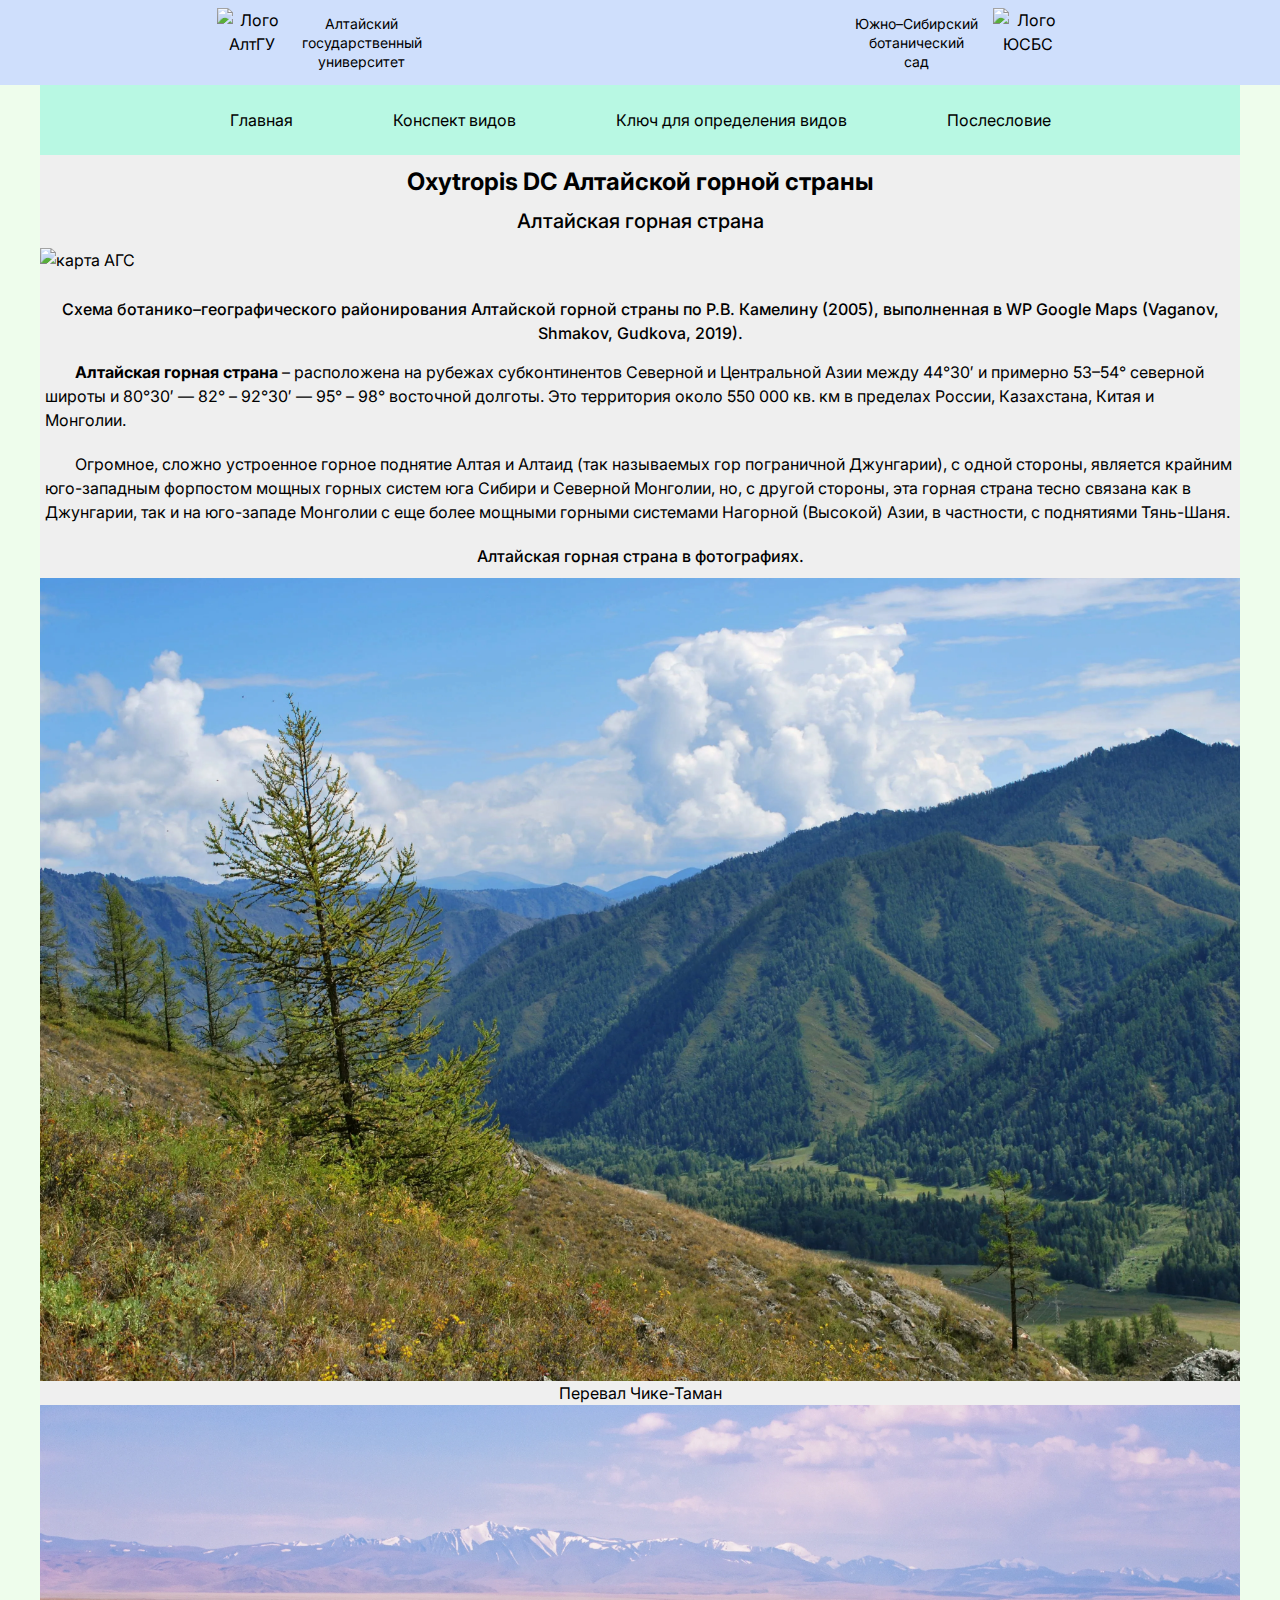
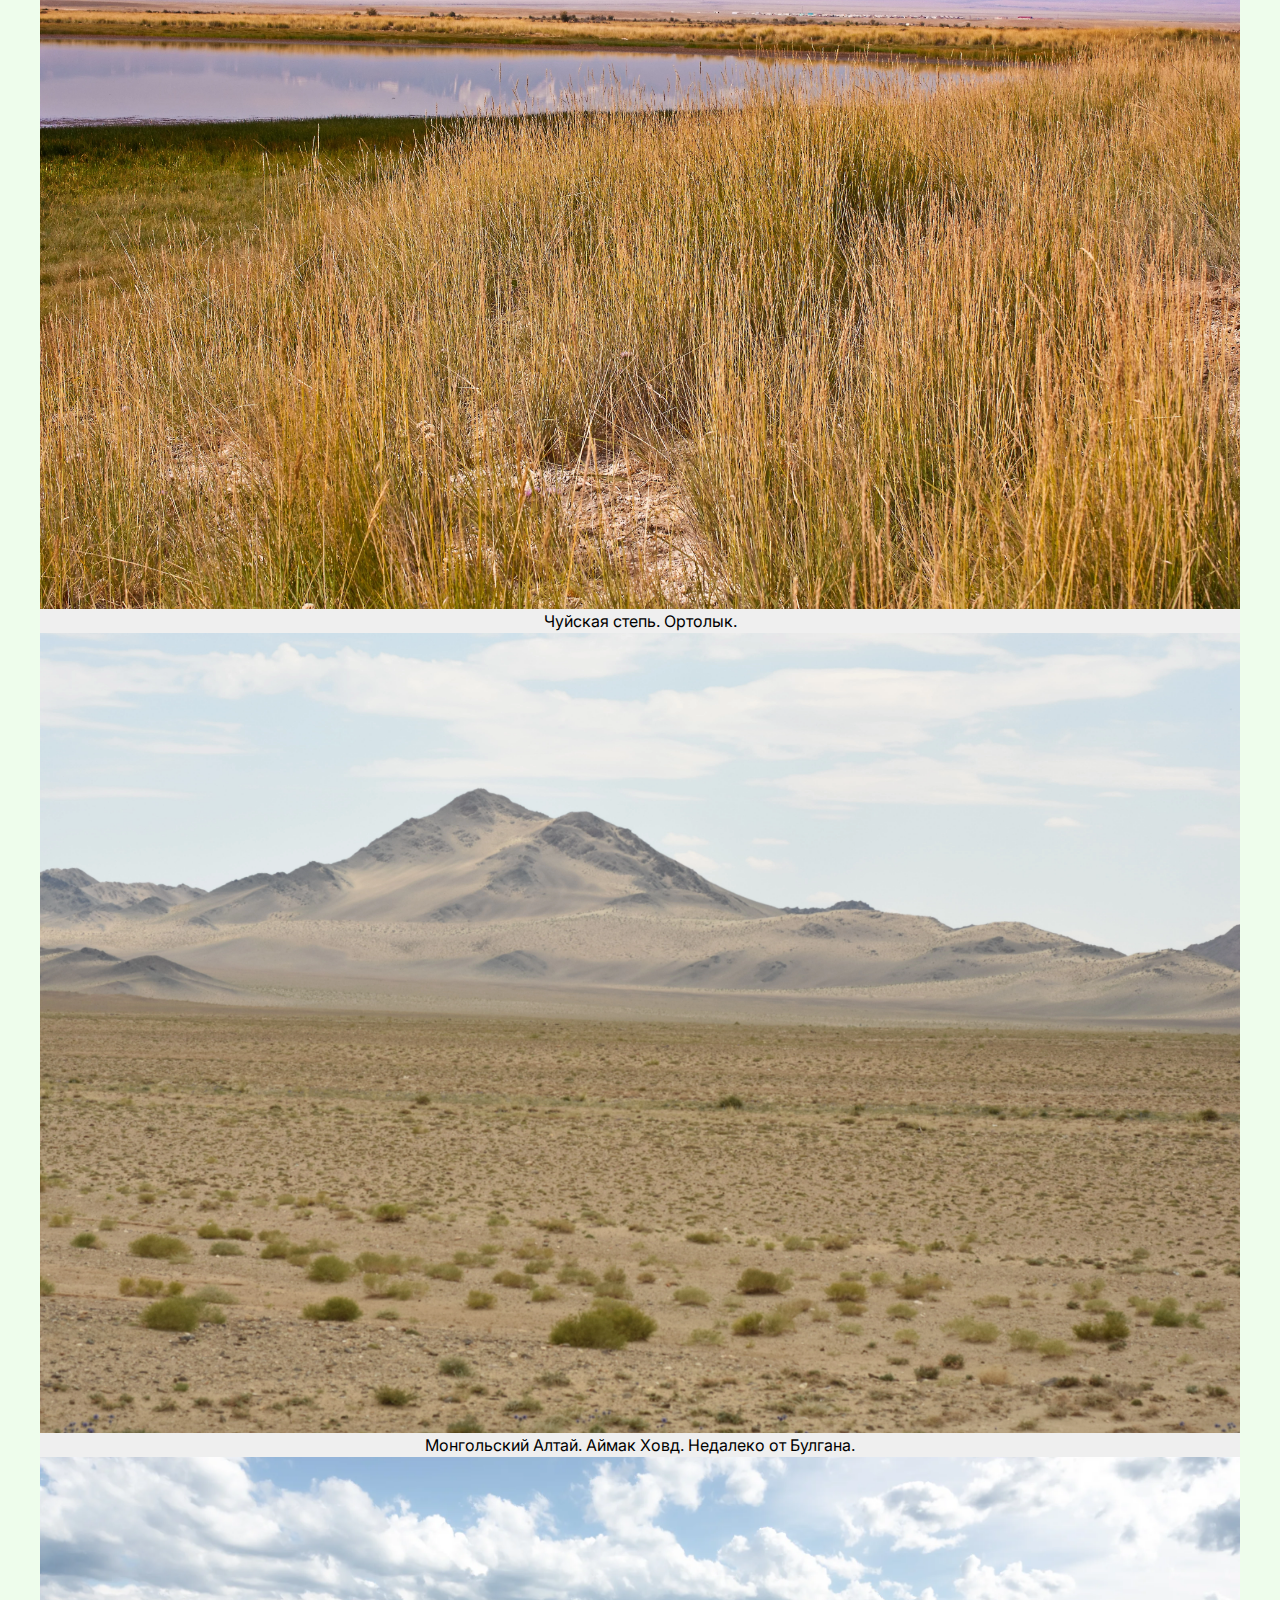
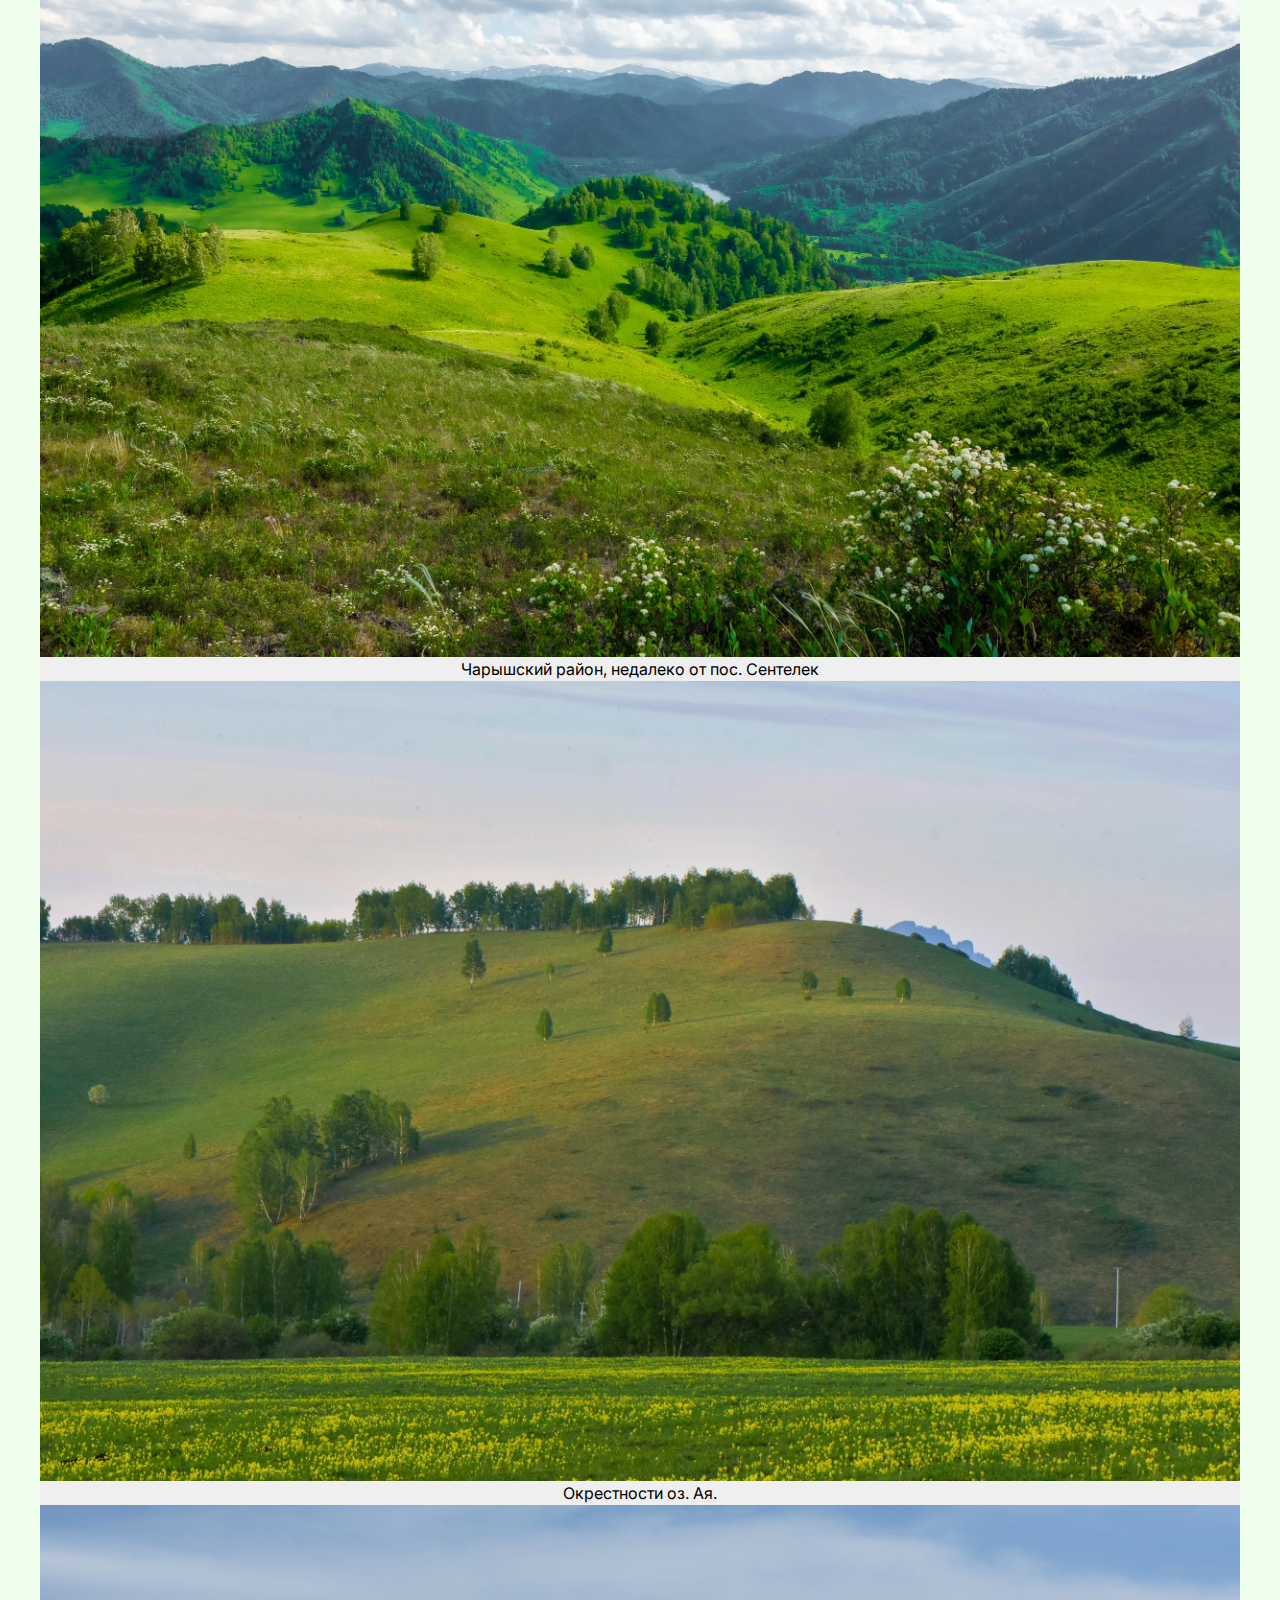
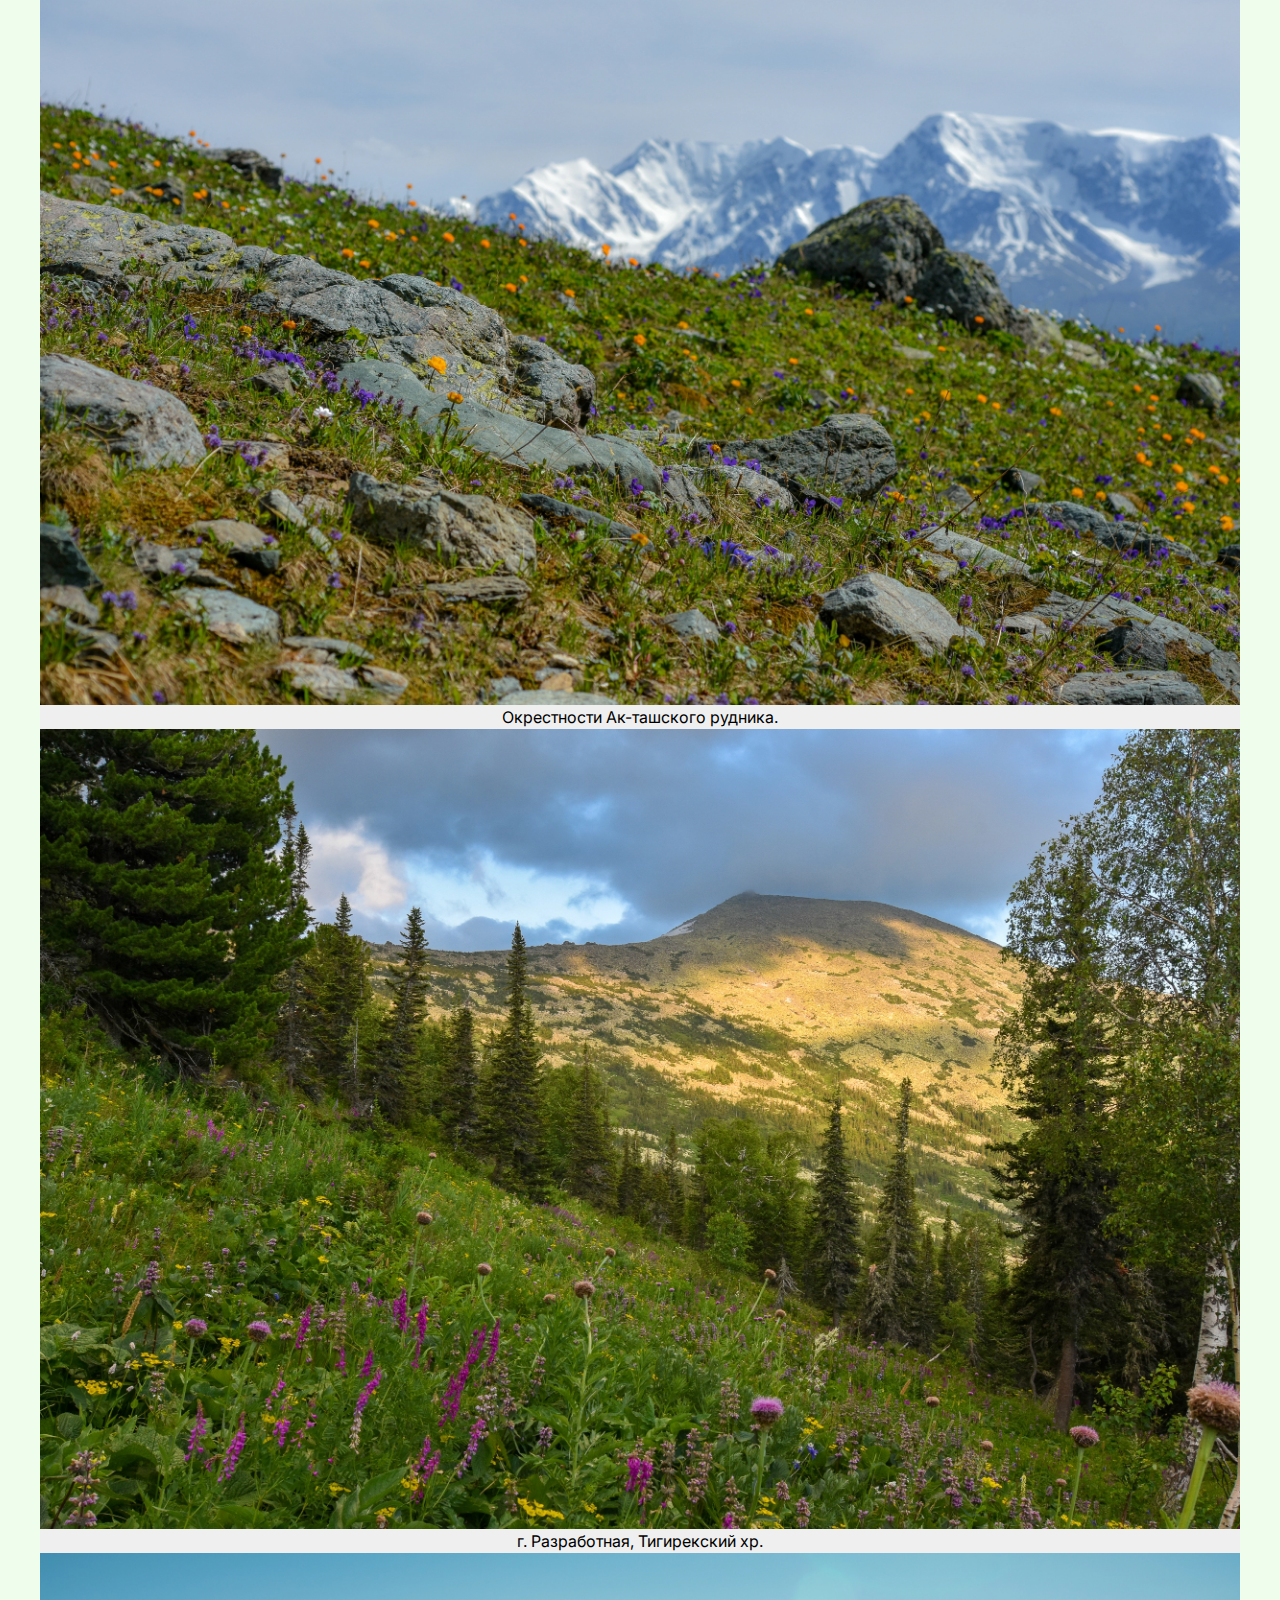
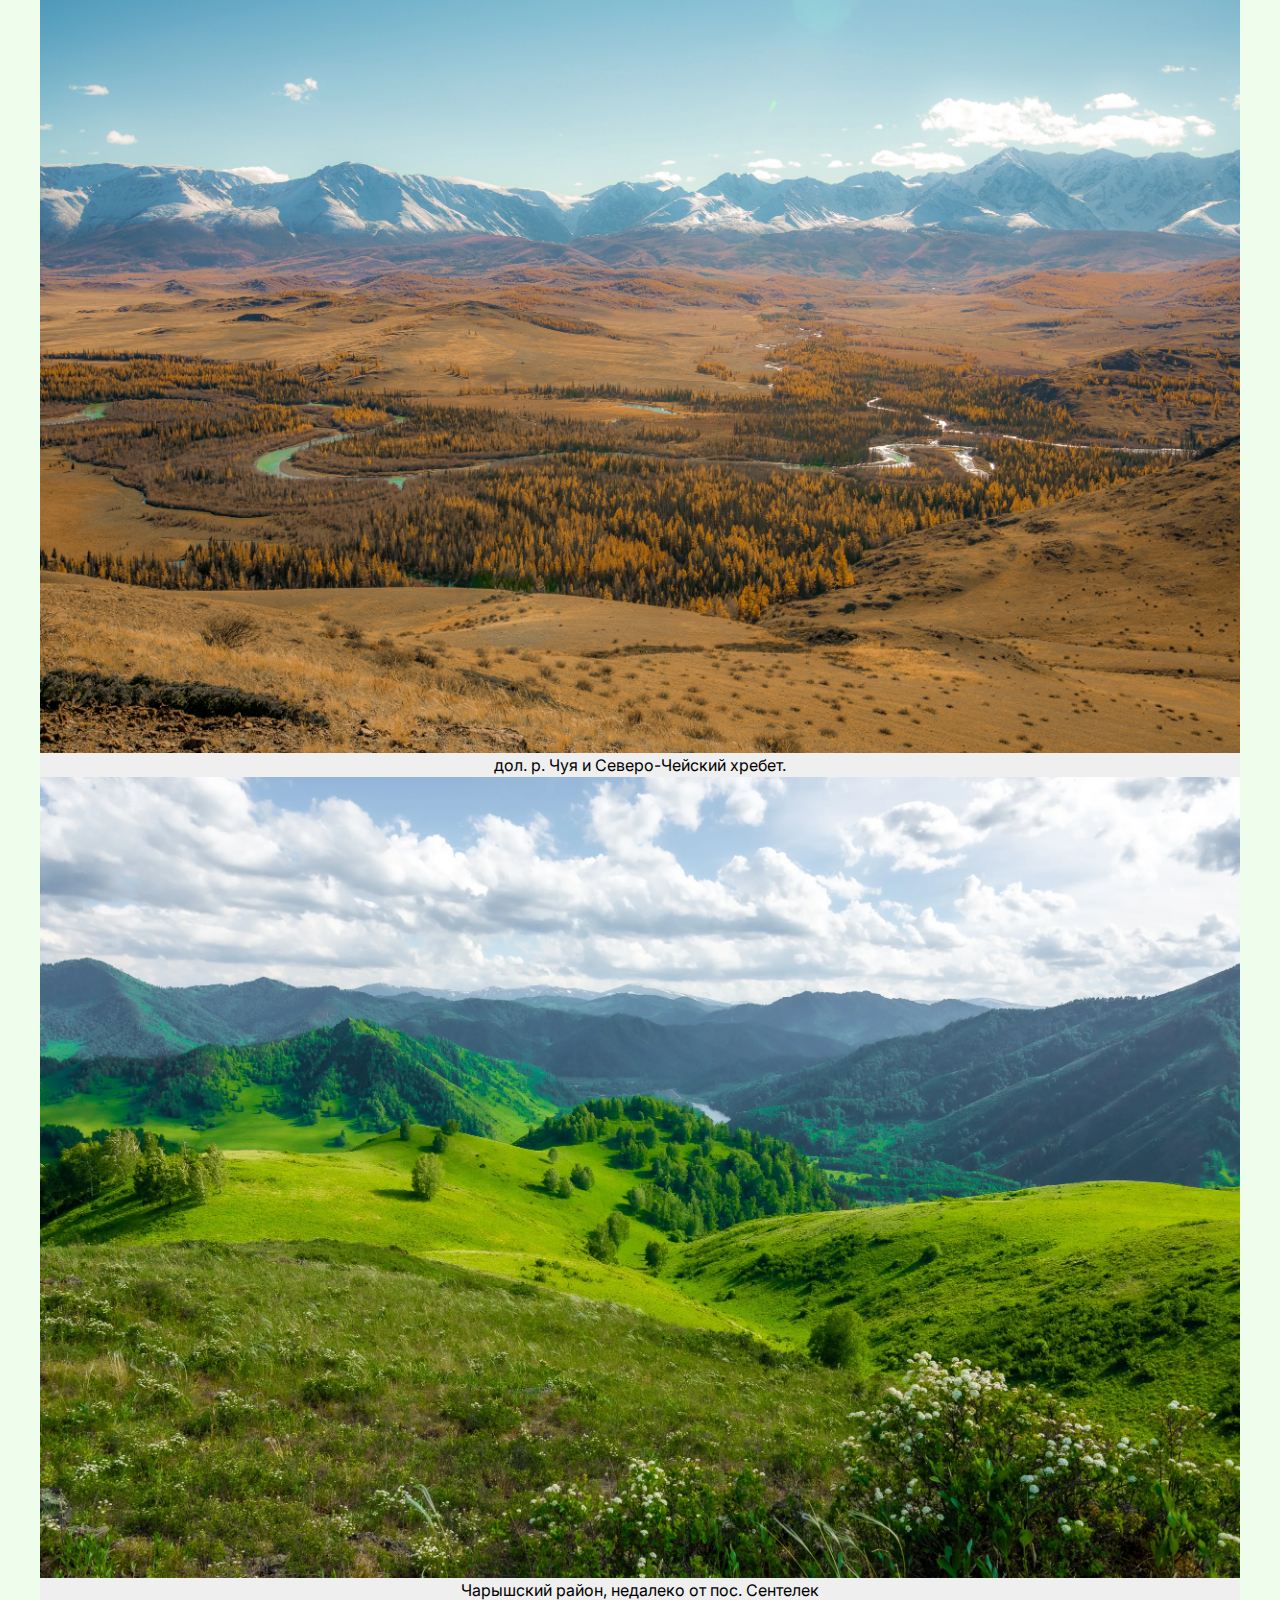
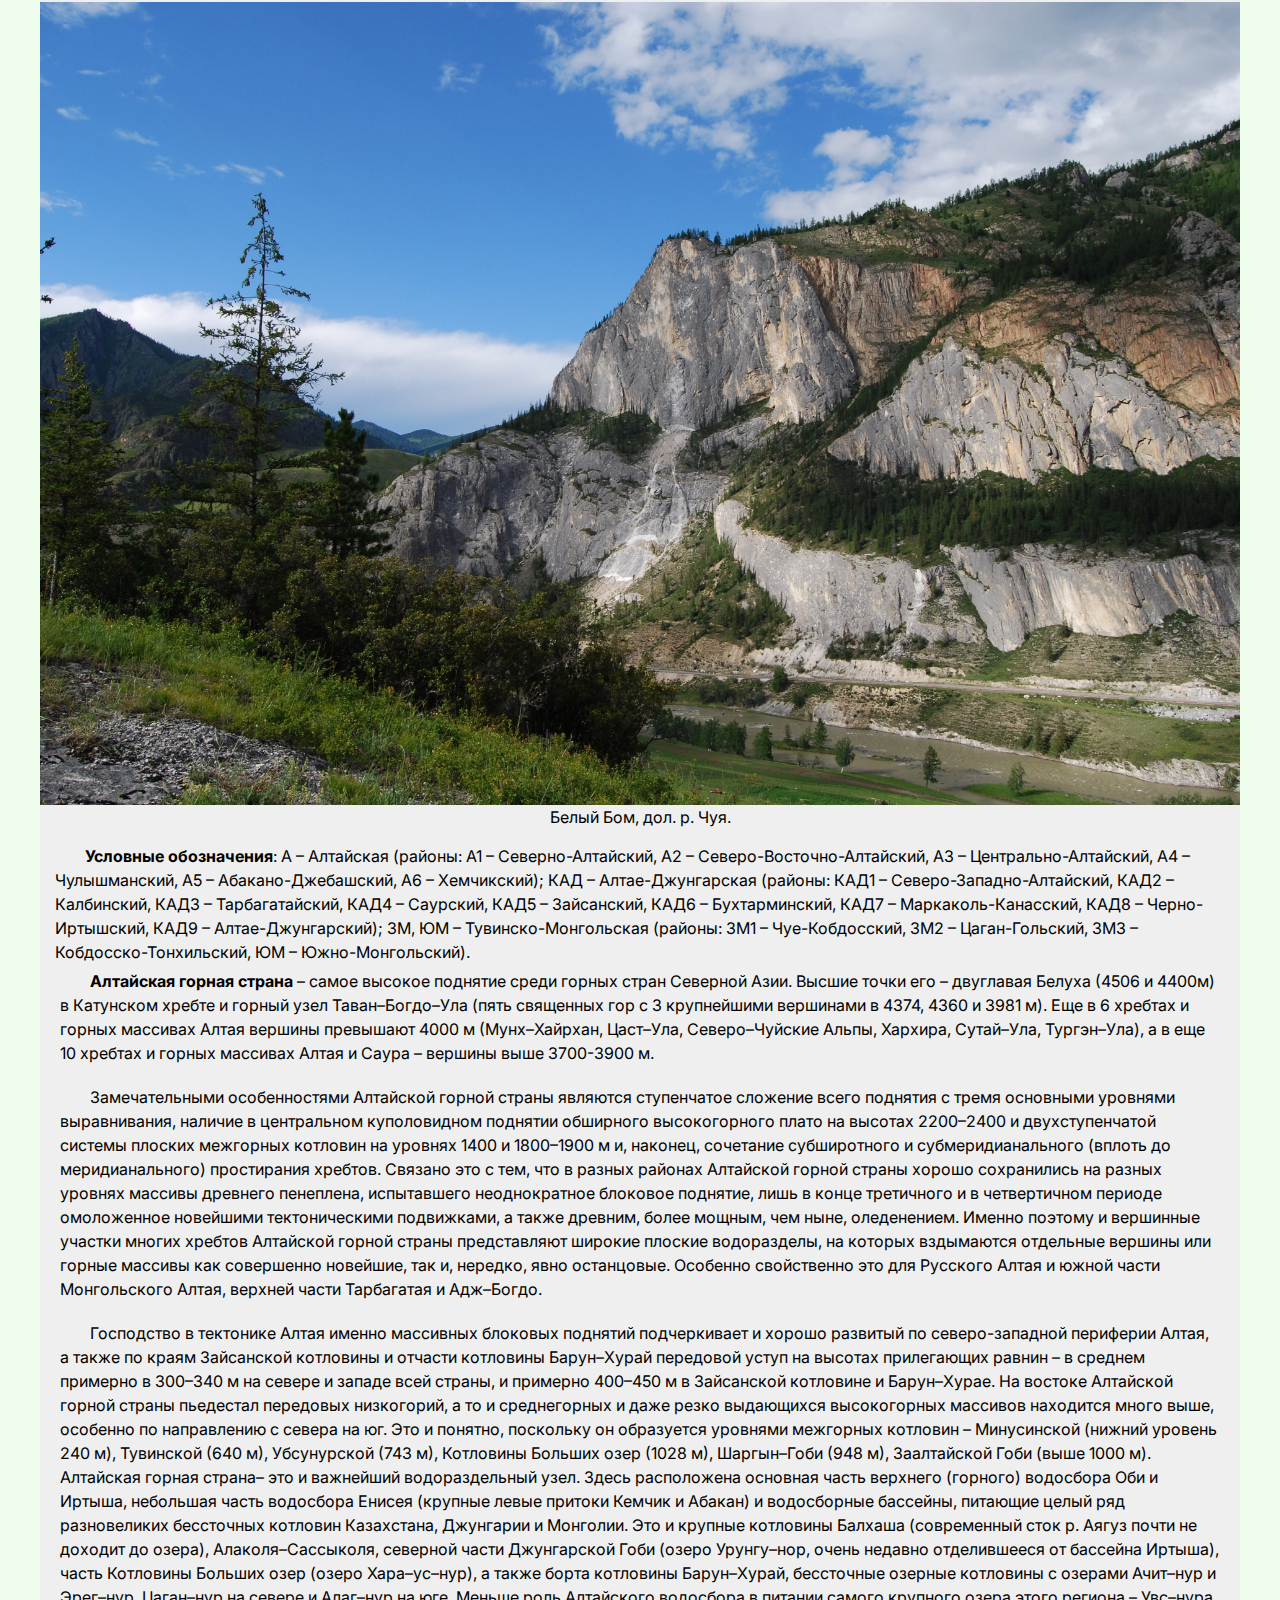
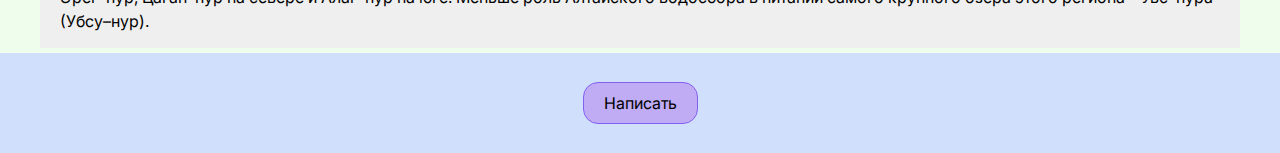
==== commit e4444ce3: "add finding" ====
--- a/index.html
+++ b/index.html
@@ -13,8 +13,6 @@
 	<link href="https://fonts.googleapis.com/css2?family=Inter:ital,opsz,wght@0,14..32,100..900;1,14..32,100..900&display=swap"
 	      rel="stylesheet">
 	<link rel="stylesheet" href="./styles/form.css">
-	<script defer src="./gallery-lib/gallery-ags.js"></script>
-	<script defer src="./js/main.js"></script>
 </head>
 
 <body>
@@ -230,7 +228,7 @@
 <div class="contacts">
 	<div class="content">
 		<button class="form__close-btn">
-			<img src="images/icons/close.svg" alt="close">
+			<svg xmlns="http://www.w3.org/2000/svg"  viewBox="0 0 50 50" width="50px" height="50px"><path d="M 25 2 C 12.309534 2 2 12.309534 2 25 C 2 37.690466 12.309534 48 25 48 C 37.690466 48 48 37.690466 48 25 C 48 12.309534 37.690466 2 25 2 z M 25 4 C 36.609534 4 46 13.390466 46 25 C 46 36.609534 36.609534 46 25 46 C 13.390466 46 4 36.609534 4 25 C 4 13.390466 13.390466 4 25 4 z M 32.990234 15.986328 A 1.0001 1.0001 0 0 0 32.292969 16.292969 L 25 23.585938 L 17.707031 16.292969 A 1.0001 1.0001 0 0 0 16.990234 15.990234 A 1.0001 1.0001 0 0 0 16.292969 17.707031 L 23.585938 25 L 16.292969 32.292969 A 1.0001 1.0001 0 1 0 17.707031 33.707031 L 25 26.414062 L 32.292969 33.707031 A 1.0001 1.0001 0 1 0 33.707031 32.292969 L 26.414062 25 L 33.707031 17.707031 A 1.0001 1.0001 0 0 0 32.990234 15.986328 z"/></svg>
 		</button>
 		<div class="left-side">
 			<div class="address details">
@@ -262,10 +260,10 @@
 							type="text"
 							placeholder="Ваше имя"
 							name="name"
-							id="name"
-							data-reg="^[А-ЯЁ][а-яё]*$"
-					/>
-					<label for="name">Только русские буквы</label>
+							id="name"/>
+<!--							data-reg="^[А-ЯЁ][а-яё]*$"-->
+<!--					/>-->
+					<label for="name">Введите свое имя</label>
 				</div>
 				<div class="input-box">
 					<input
@@ -301,5 +299,8 @@
 <footer class="footer">
 	<button class="contacts-button">Написать</button>
 </footer>
+
+<script defer src="./gallery-lib/gallery-ags.js"></script>
+<script defer src="./js/main.js"></script>
 </body>
 </html>
--- a/styles/style.css
+++ b/styles/style.css
@@ -182,11 +182,17 @@
     display: flex;
 }
 /* ============================================= */
-.item {
+.item__link {
     transition: color 0.3s;
 }
 
-.item:hover {
+.item__link:active {
+    color: #808080;
+}
+.item__link:hover {
+    color: #808080;
+}
+.item__link:focus {
     color: #808080;
 }
 /*================== main ===================*/
@@ -224,7 +230,13 @@
     transition: color 0.3s;
 }
 
+.ags__title:active {
+    color: #808080;
+}
 .ags__title:hover {
+    color: #808080;
+}
+.ags__title:focus {
     color: #808080;
 }
 
@@ -251,8 +263,14 @@
     /*line-height: 1.5;*/
 }
 
+.ags__link:active {
+    color: #808080;
+}
 .ags__link:hover {
-    color: darkgrey;
+    color: #808080;
+}
+.ags__link:focus {
+    color: #808080;
 }
 /* gallery */
 #gallery {
@@ -271,6 +289,7 @@
 /*================ footer =============================*/
 .footer {
     display: flex;
+    flex-direction: column;
     justify-content: center;
     text-align: center;
     align-items: center;
@@ -279,12 +298,32 @@
     background-color: #cfdffc;
 }
 
+.footer__text {
+    max-width: 600px;
+    line-height: 2rem;
+}
+
 /*=================* modal =====================*/
 .contacts-button {
-    border: 1px solid #ccc;
+    border: 1px solid #845fef;
     padding: 10px 20px;
-    background: #b099f3;
+    background: #bfacf5;
     border-radius: 15px;
+}
+.contacts-button:active {
+    background: #9e80f5;
+    border: 1px solid #845fef;
+    color: #ffffff;
+}
+.contacts-button:hover {
+    background: #9e80f5;
+    border: 1px solid #845fef;
+    color: #ffffff;
+}
+.contacts-button:focus {
+    background: #9e80f5;
+    border: 1px solid #845fef;
+    color: #ffffff;
 }
 /*===============================================*/
 @media screen and (max-width: 875px) {
--- a/styles/form.css
+++ b/styles/form.css
@@ -2,21 +2,23 @@
 .isVisible {
     display: block;
 }
+
 .contacts {
-    /*padding: 25px;*/
     display: none;
     position: absolute;
-    top: 270vh;
+    top: 300vh;
     left: 15%;
-    /*right: 50%;*/
     width: 70%;
-    /*border: 3px solid darkgrey;*/
-    /*background-color: darkgrey;*/
 }
 
 .form__close-btn {
     position: absolute;
     top: 25px;
+    transition: color .3s;
+}
+
+.form__close-btn:hover {
+    fill: #808080;
 }
 
 .content {
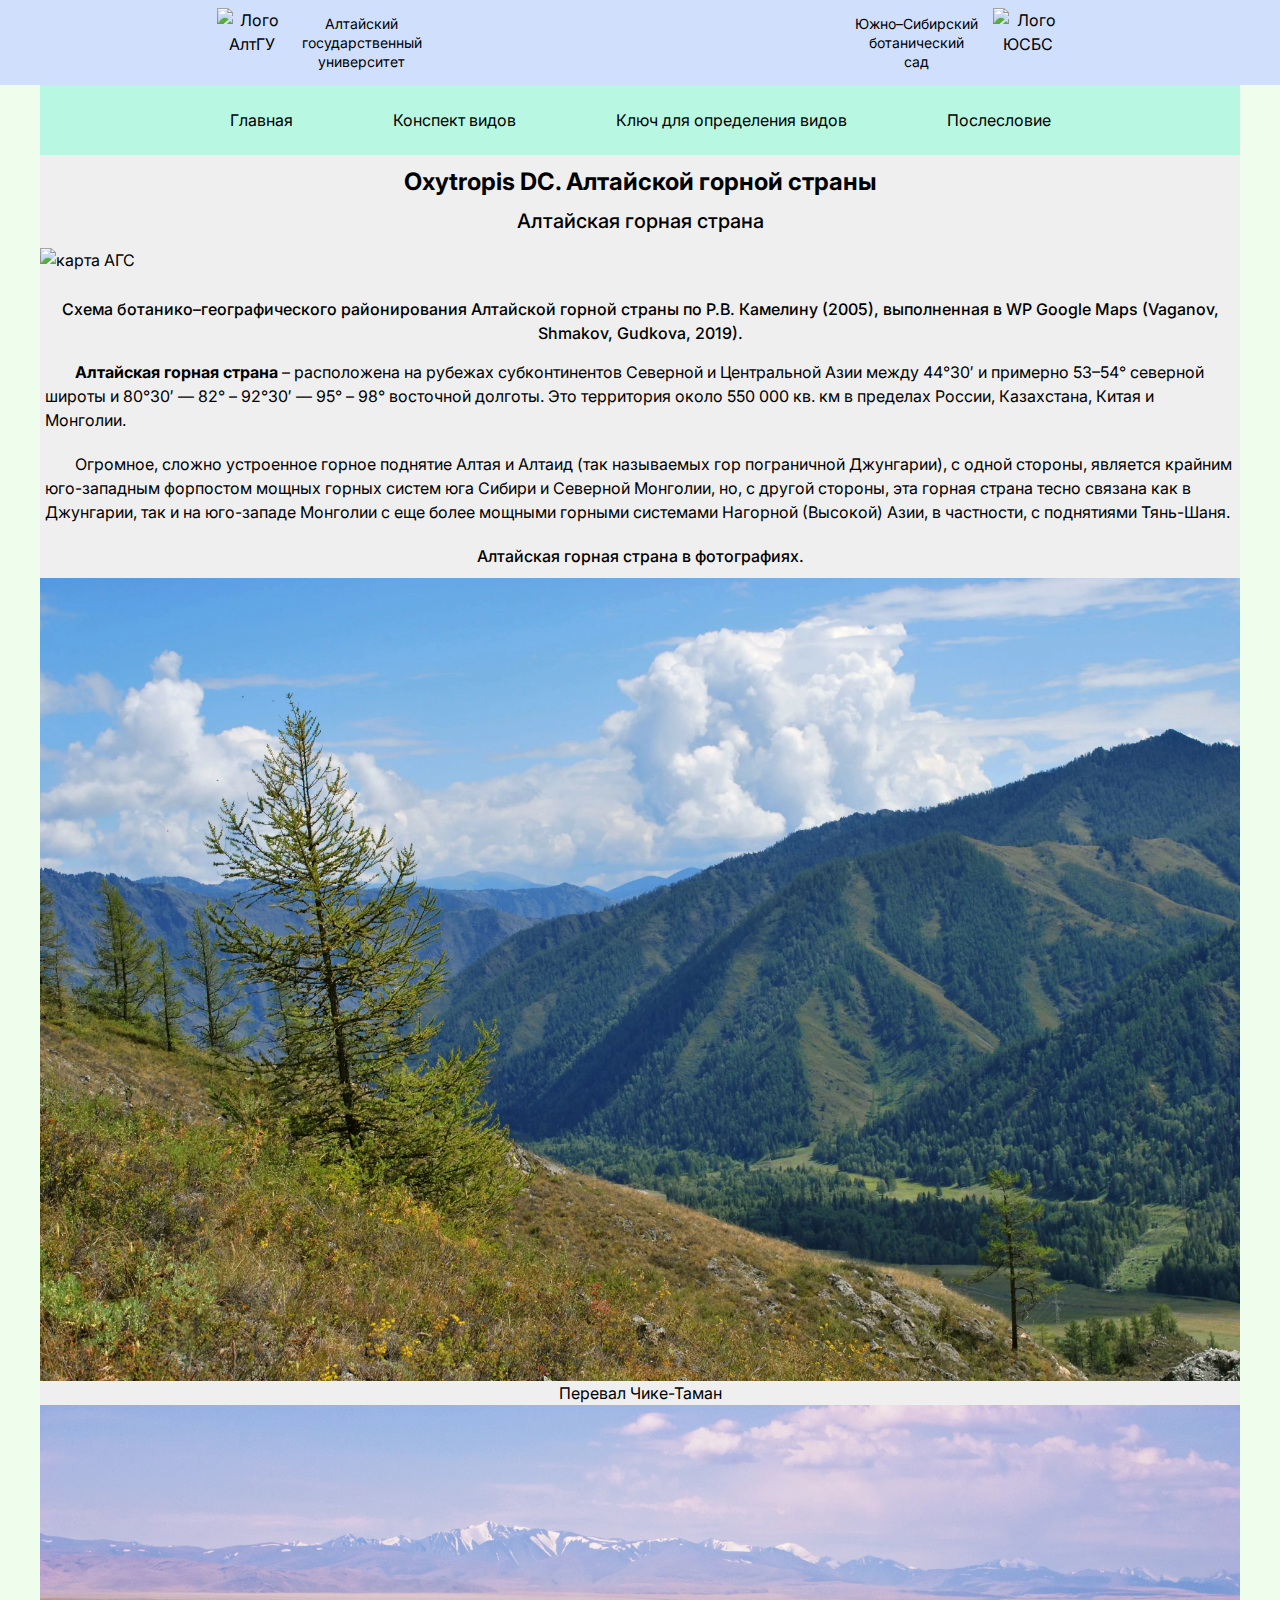
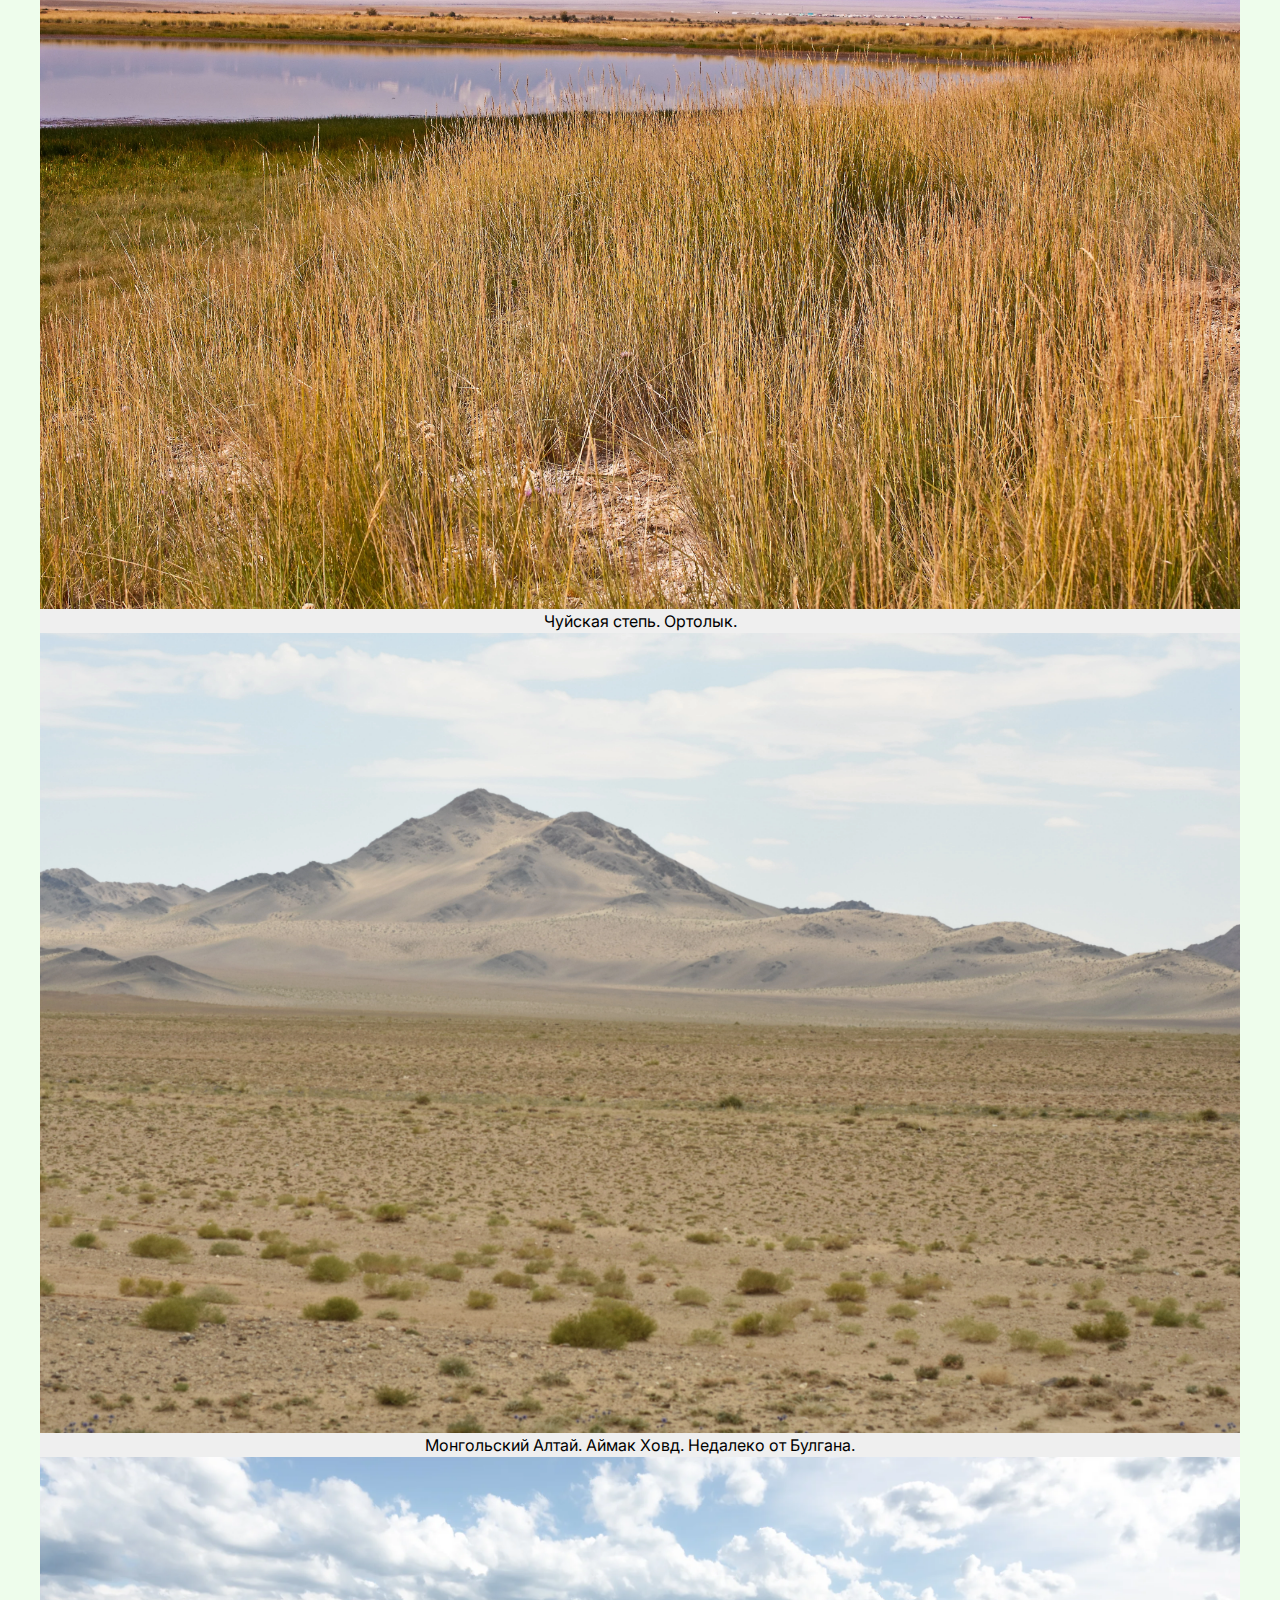
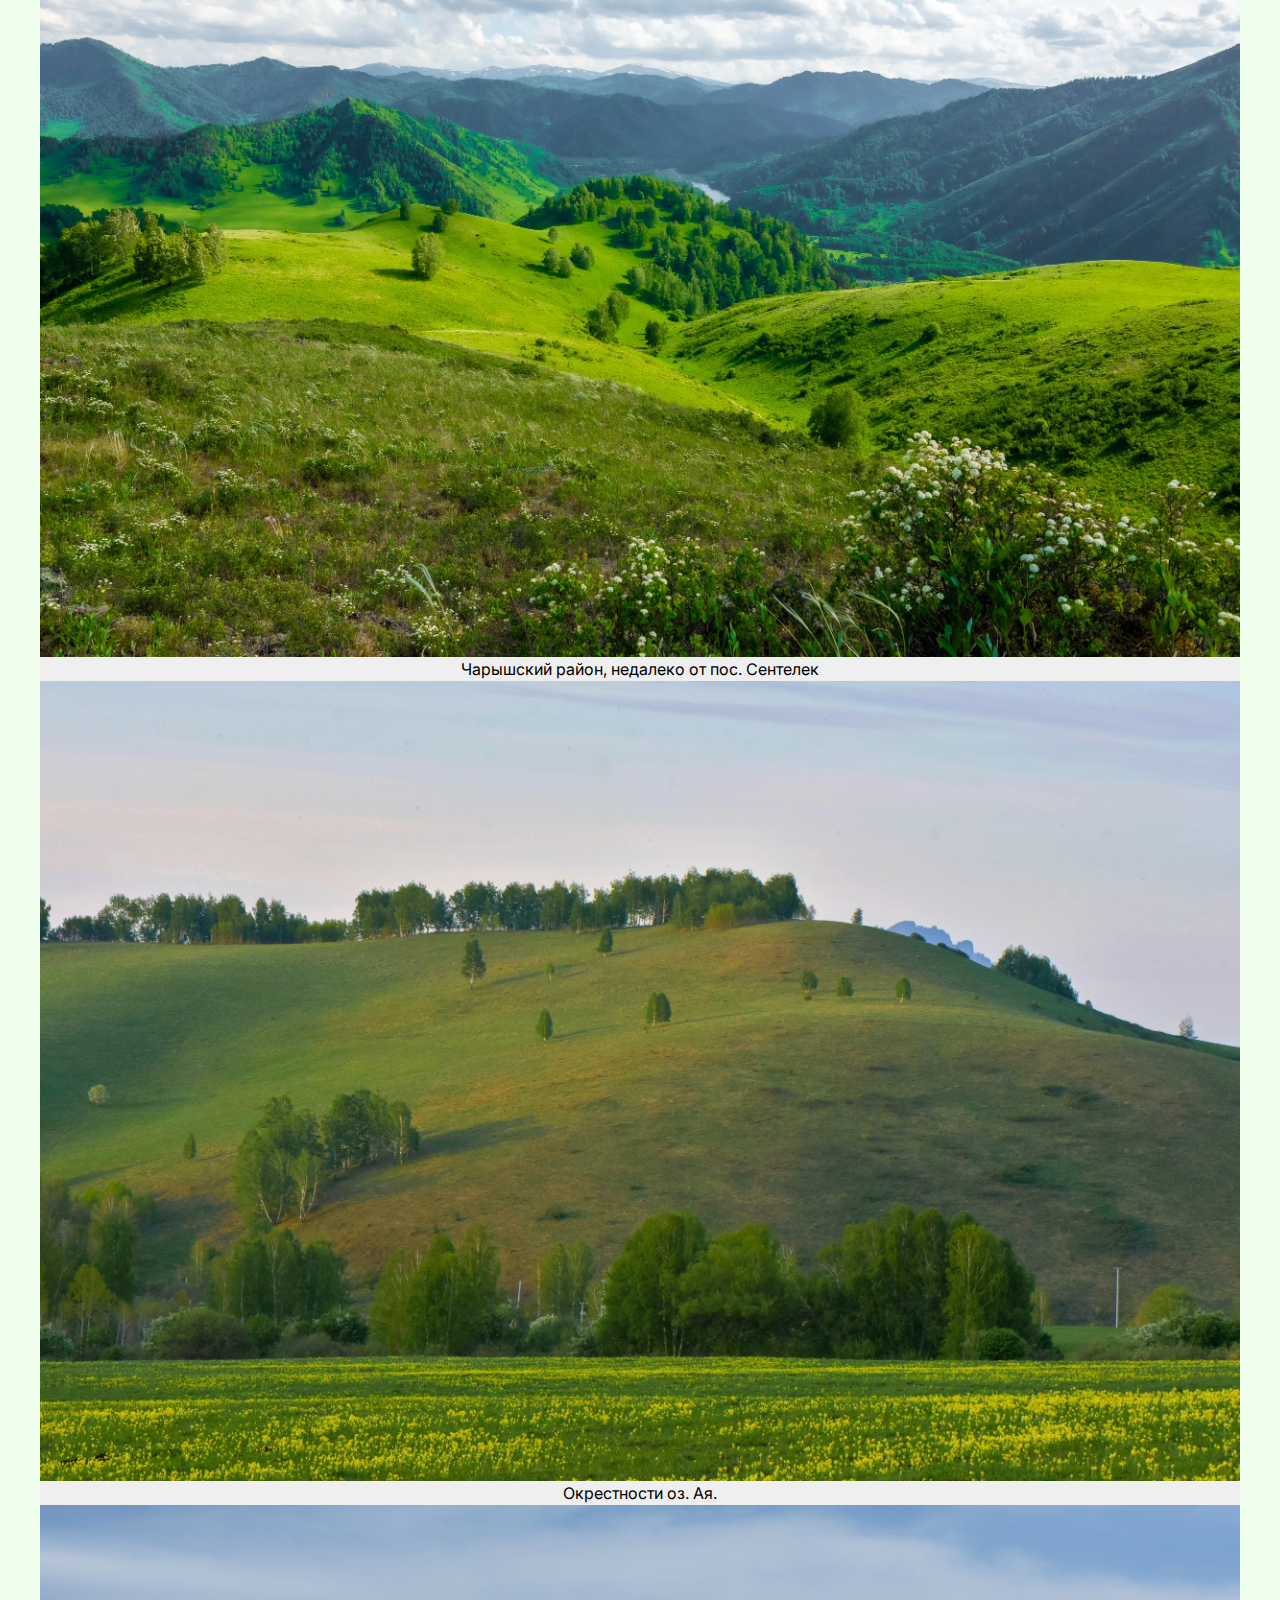
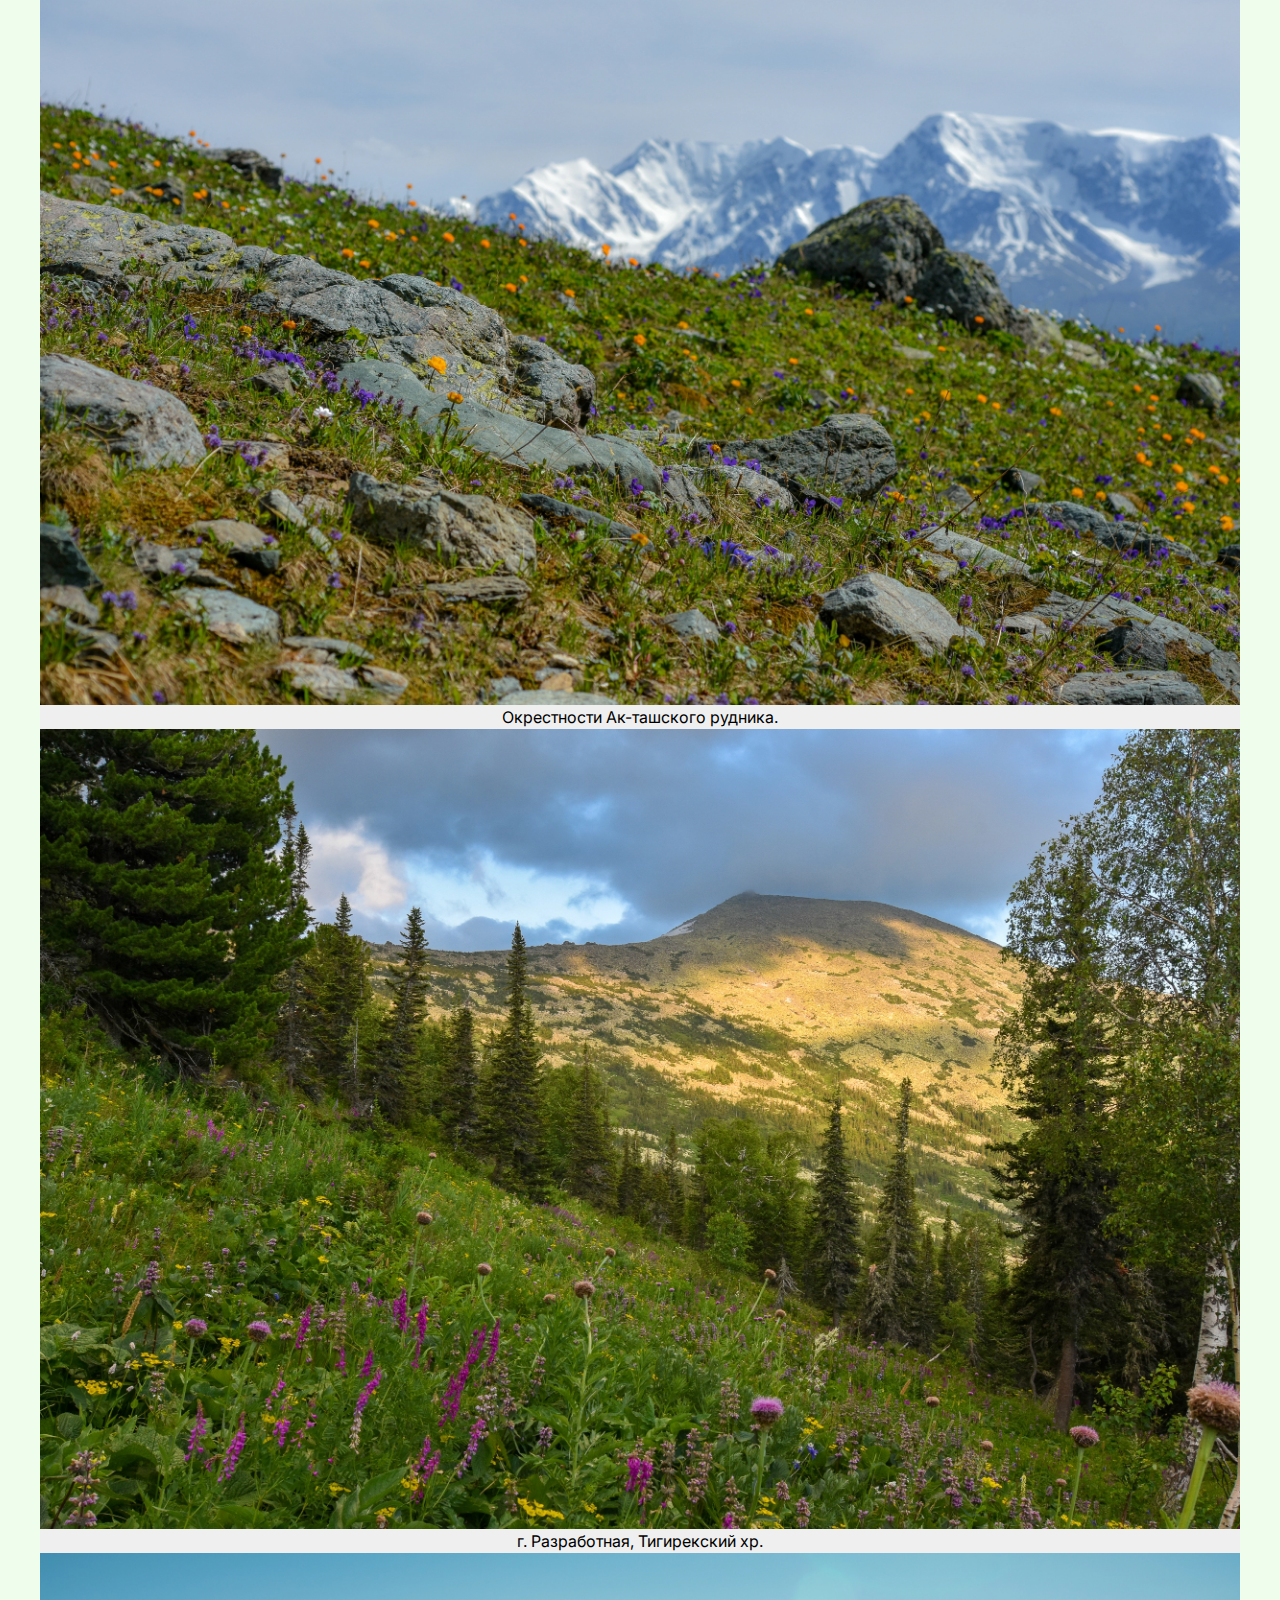
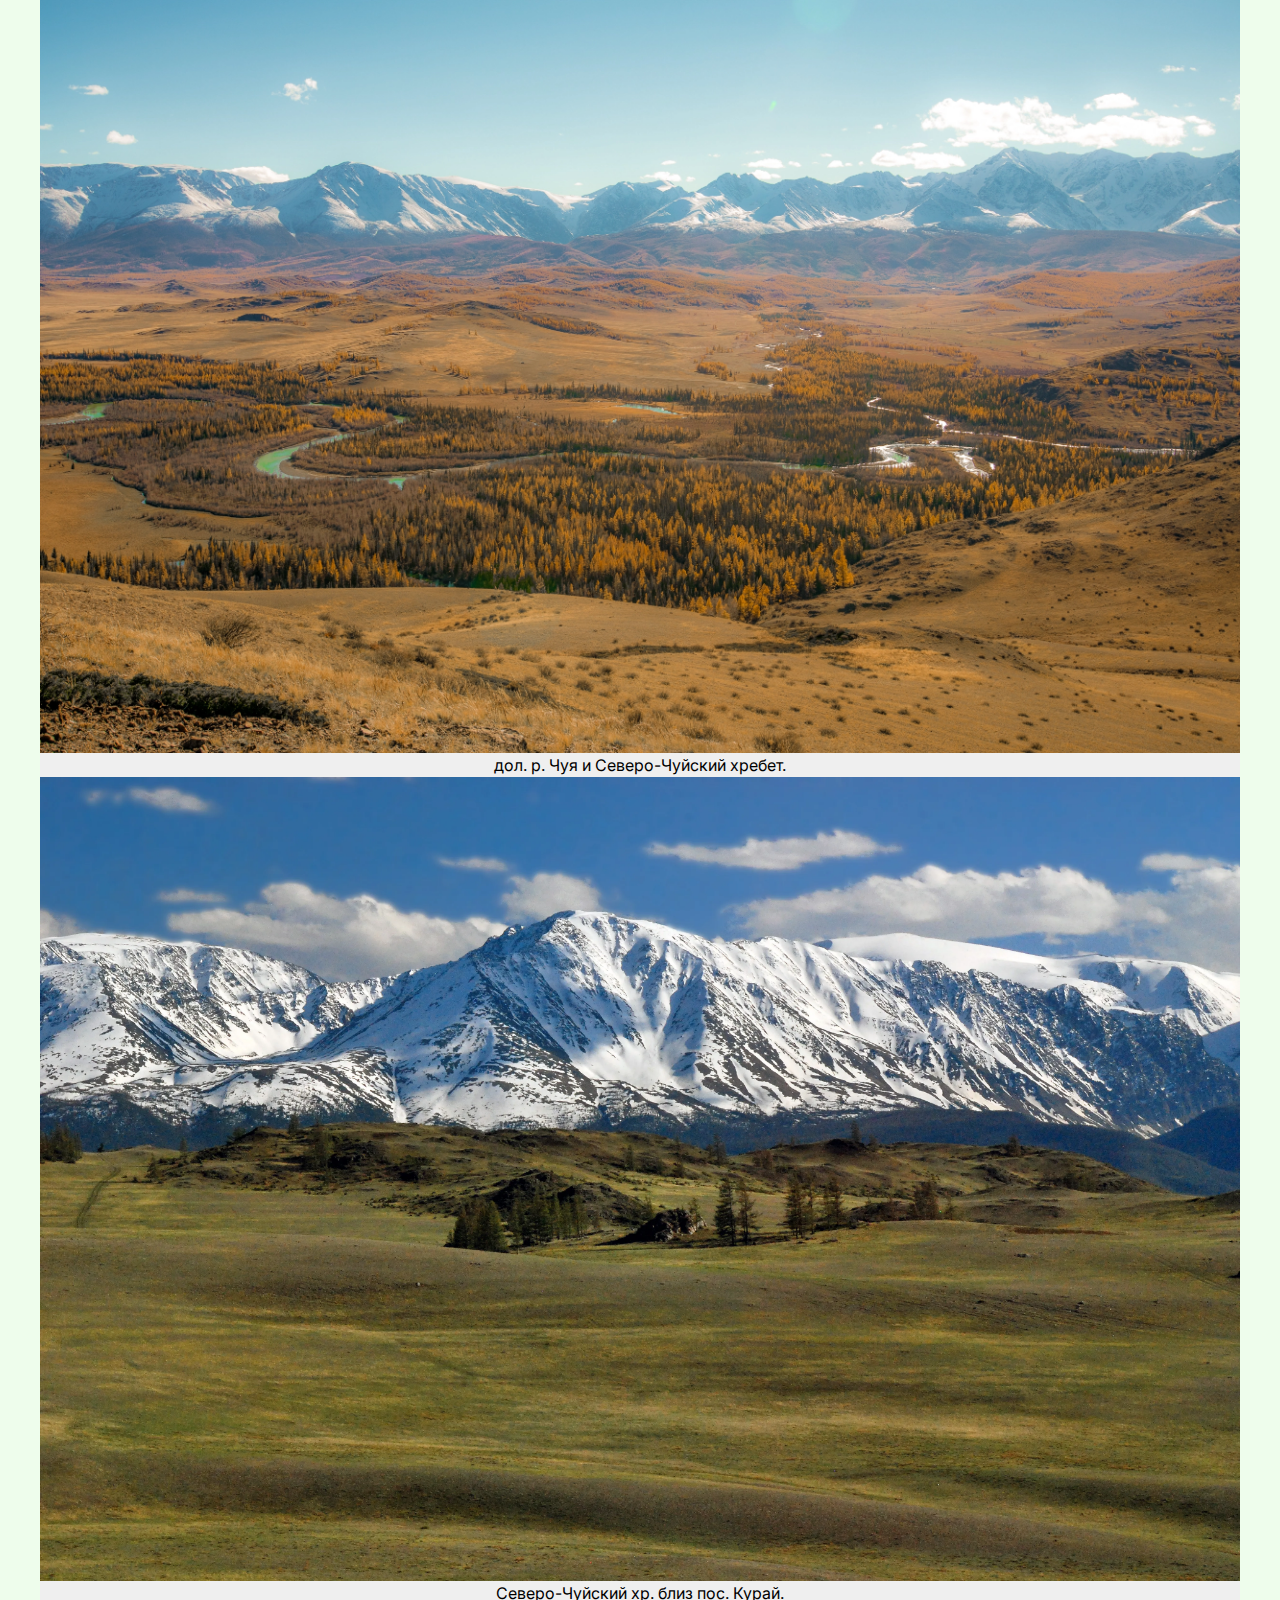
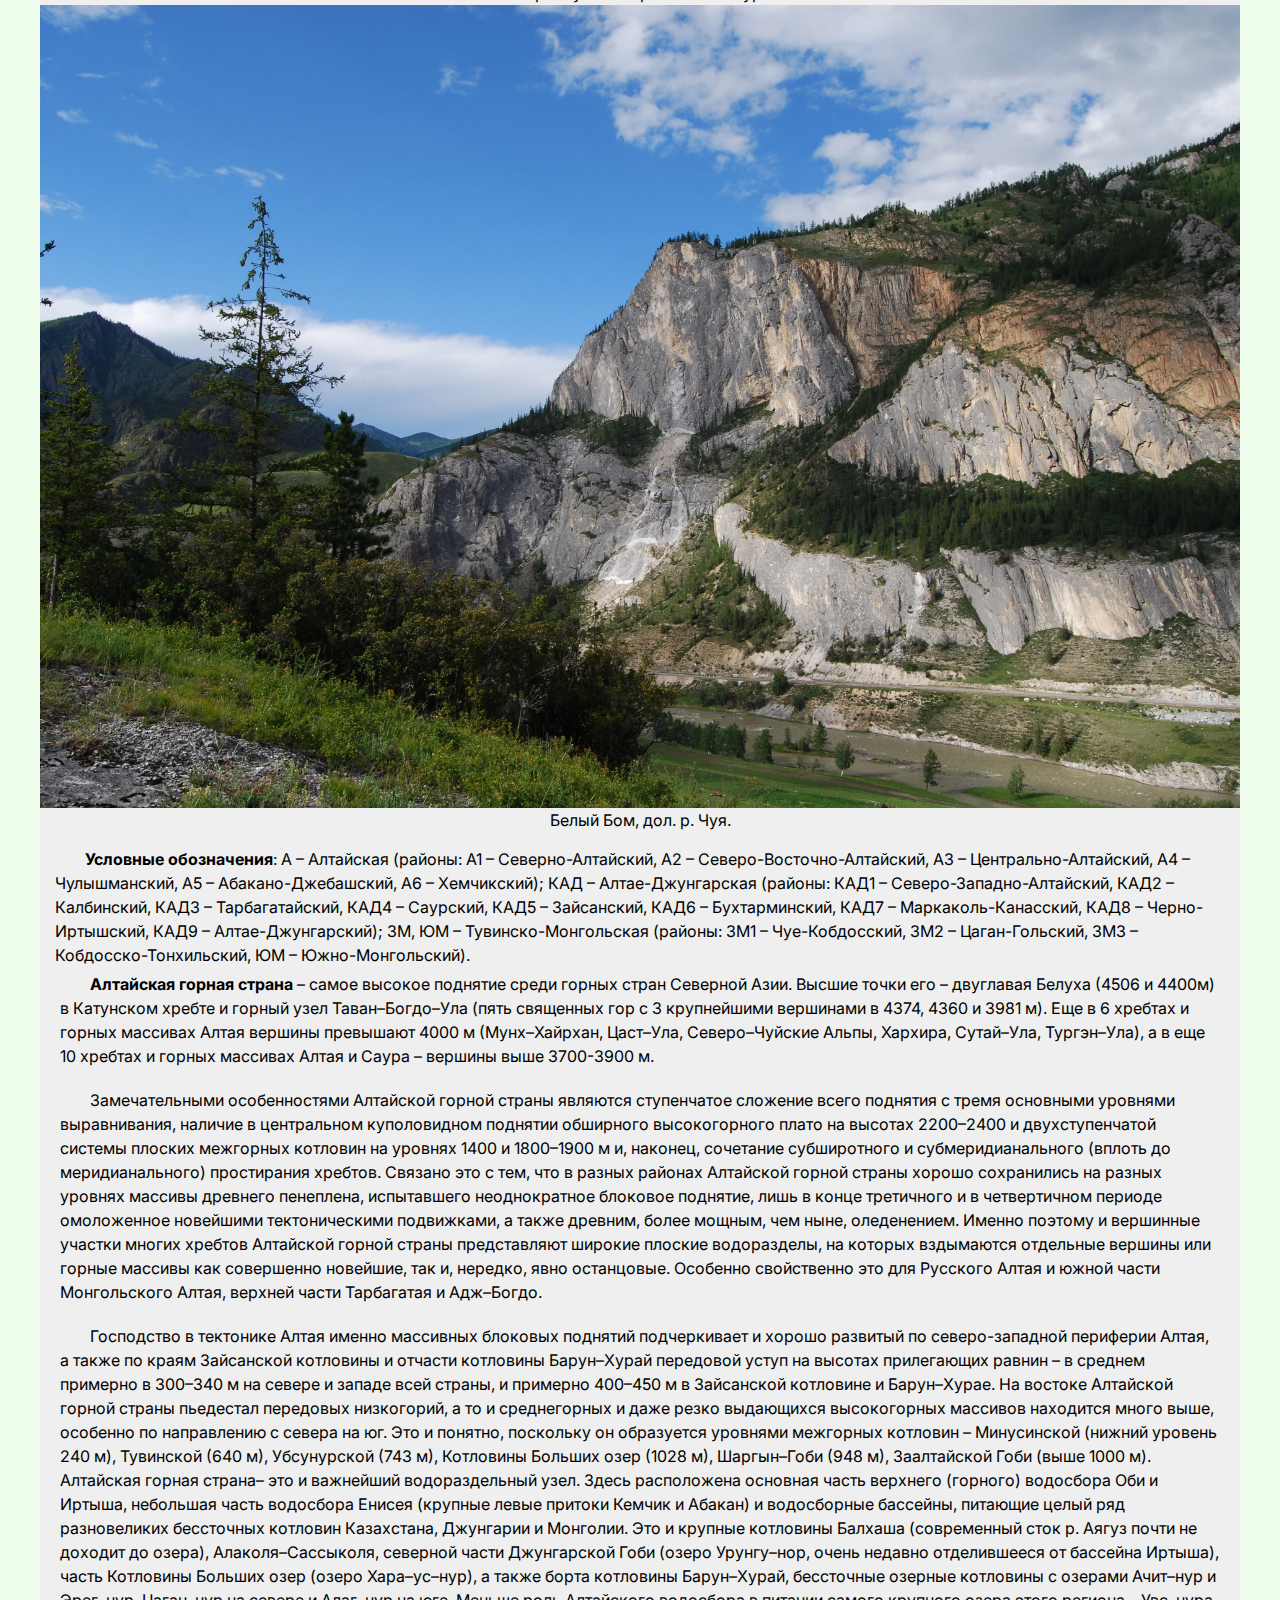
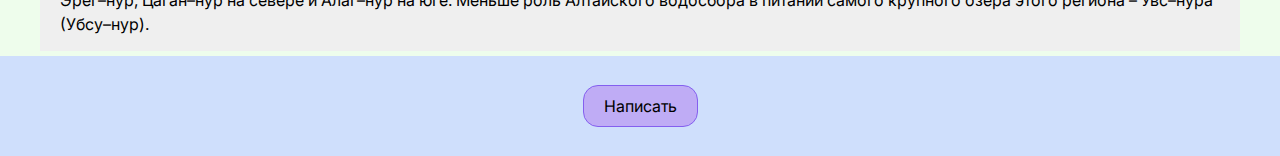
==== commit a347376f: "add some fix" ====
--- a/index.html
+++ b/index.html
@@ -81,7 +81,7 @@
 	<!--	================     -->
 	
 	<section class="main__content container">
-		<h1 class="title">Oxytropis DC Алтайской горной страны</h1>
+		<h1 class="title">Oxytropis DC. Алтайской горной страны</h1>
 		<h2 class="subtitle">Алтайская горная страна</h2>
 		<img src="./images/ags-map/AGS_map_reg-1_2.jpg" alt="карта АГС">
 		<h3 class="ags__title">
@@ -115,18 +115,21 @@
 		
 		<div id="gallery" class="country-items gallery-line">
 			<div class="country-item">
-				<div class="slide slide-1"><img src="images/countryPhoto/Czike-taman-pass.webp" alt="Пейзажи Алтая"></div>
+				<div class="slide slide-1"><img src="images/countryPhoto/Czike-taman-pass.webp" alt="Пейзажи Алтая">
+				</div>
 				<p class="slide__text">Перевал Чике-Таман</p>
 			</div>
 			
 			<div class="country-item">
-				<div class="slide slide-2"><img src="images/countryPhoto/Czuiskaja_step_Ортолык.webp" alt="Пейзажи Алтая">
+				<div class="slide slide-2"><img src="images/countryPhoto/Czuiskaja_step_Ортолык.webp"
+				                                alt="Пейзажи Алтая">
 				</div>
 				<p class="slide__text">Чуйская степь. Ортолык.</p>
 			</div>
 			
 			<div class="country-item">
-				<div class="slide slide-3"><img src="images/countryPhoto/Hovd_aymak_Bulgan.webp" alt="Пейзажи Алтая"></div>
+				<div class="slide slide-3"><img src="images/countryPhoto/Hovd_aymak_Bulgan.webp" alt="Пейзажи Алтая">
+				</div>
 				<p class="slide__text">Монгольский Алтай. Аймак Ховд. Недалеко от Булгана.</p>
 			</div>
 			
@@ -142,7 +145,8 @@
 			</div>
 			
 			<div class="country-item">
-				<div class="slide slide-6"><img src="images/countryPhoto/near-Ak-tash-mine.webp" alt="Пейзажи Алтая"></div>
+				<div class="slide slide-6"><img src="images/countryPhoto/near-Ak-tash-mine.webp" alt="Пейзажи Алтая">
+				</div>
 				<p class="slide__text">Окрестности Ак-ташского рудника.</p>
 			</div>
 			
@@ -155,13 +159,13 @@
 			<div class="country-item">
 				<div class="slide slide-8"><img src="images/countryPhoto/Chuja-value_Severo-chujskiy_range.webp"
 				                                alt="Пейзажи Алтая"></div>
-				<p class="slide__text">дол. р. Чуя и Северо-Чейский хребет.</p>
-			</div>
-			
-			<div class="country-item">
-				<div class="slide slide-9"><img src="images/countryPhoto/Charysh-district_near-Sentelek-village.webp"
-				                                alt="Пейзажи Алтая"></div>
-				<p class="slide__text">Чарышский район, недалеко от пос. Сентелек</p>
+				<p class="slide__text">дол. р. Чуя и Северо-Чуйский хребет.</p>
+			</div>
+			
+			<div class="country-item">
+				<div class="slide slide-9"><img src="images/countryPhoto/North-Chuj_range_near_Kurai.webp"
+				                                alt="Пейзажи Алтая"></div>
+				<p class="slide__text">Северо-Чуйский хр. близ пос. Курай.</p>
 			</div>
 			
 			<div class="country-item">
@@ -223,12 +227,15 @@
 			</p>
 		</div>
 	</section>
+
 </main>
 
 <div class="contacts">
 	<div class="content">
 		<button class="form__close-btn">
-			<svg xmlns="http://www.w3.org/2000/svg"  viewBox="0 0 50 50" width="50px" height="50px"><path d="M 25 2 C 12.309534 2 2 12.309534 2 25 C 2 37.690466 12.309534 48 25 48 C 37.690466 48 48 37.690466 48 25 C 48 12.309534 37.690466 2 25 2 z M 25 4 C 36.609534 4 46 13.390466 46 25 C 46 36.609534 36.609534 46 25 46 C 13.390466 46 4 36.609534 4 25 C 4 13.390466 13.390466 4 25 4 z M 32.990234 15.986328 A 1.0001 1.0001 0 0 0 32.292969 16.292969 L 25 23.585938 L 17.707031 16.292969 A 1.0001 1.0001 0 0 0 16.990234 15.990234 A 1.0001 1.0001 0 0 0 16.292969 17.707031 L 23.585938 25 L 16.292969 32.292969 A 1.0001 1.0001 0 1 0 17.707031 33.707031 L 25 26.414062 L 32.292969 33.707031 A 1.0001 1.0001 0 1 0 33.707031 32.292969 L 26.414062 25 L 33.707031 17.707031 A 1.0001 1.0001 0 0 0 32.990234 15.986328 z"/></svg>
+			<svg xmlns="http://www.w3.org/2000/svg" viewBox="0 0 50 50" width="50px" height="50px">
+				<path d="M 25 2 C 12.309534 2 2 12.309534 2 25 C 2 37.690466 12.309534 48 25 48 C 37.690466 48 48 37.690466 48 25 C 48 12.309534 37.690466 2 25 2 z M 25 4 C 36.609534 4 46 13.390466 46 25 C 46 36.609534 36.609534 46 25 46 C 13.390466 46 4 36.609534 4 25 C 4 13.390466 13.390466 4 25 4 z M 32.990234 15.986328 A 1.0001 1.0001 0 0 0 32.292969 16.292969 L 25 23.585938 L 17.707031 16.292969 A 1.0001 1.0001 0 0 0 16.990234 15.990234 A 1.0001 1.0001 0 0 0 16.292969 17.707031 L 23.585938 25 L 16.292969 32.292969 A 1.0001 1.0001 0 1 0 17.707031 33.707031 L 25 26.414062 L 32.292969 33.707031 A 1.0001 1.0001 0 1 0 33.707031 32.292969 L 26.414062 25 L 33.707031 17.707031 A 1.0001 1.0001 0 0 0 32.990234 15.986328 z"/>
+			</svg>
 		</button>
 		<div class="left-side">
 			<div class="address details">
@@ -254,15 +261,15 @@
 				Если у вас есть какие-то вопросы или предложения по сотрудничеству -
 				заполните форму ниже
 			</p>
-			<form action="send_mail.php" name="form" method="POST">
+			<form action="php/send_mail.php" name="form" method="POST">
 				<div class="input-box">
 					<input
 							type="text"
 							placeholder="Ваше имя"
 							name="name"
 							id="name"/>
-<!--							data-reg="^[А-ЯЁ][а-яё]*$"-->
-<!--					/>-->
+					<!--							data-reg="^[А-ЯЁ][а-яё]*$"-->
+					<!--					/>-->
 					<label for="name">Введите свое имя</label>
 				</div>
 				<div class="input-box">
@@ -295,6 +302,7 @@
 			</form>
 		</div>
 	</div>
+
 </div>
 <footer class="footer">
 	<button class="contacts-button">Написать</button>
--- a/styles/style.css
+++ b/styles/style.css
@@ -24,6 +24,7 @@
     font-family: "Inter", Arial, Helvetica, sans-serif;
     background: #eefdec;
     line-height: 1.5em;
+    scroll-behavior: smooth;
 }
 
 
@@ -324,6 +325,14 @@
     background: #9e80f5;
     border: 1px solid #845fef;
     color: #ffffff;
+}
+
+/*+++++++++++++++++++++++++++*/
+.form__data {
+    display: flex;
+    flex-direction: column;
+    justify-content: center;
+    text-align: center;
 }
 /*===============================================*/
 @media screen and (max-width: 875px) {
@@ -335,7 +344,7 @@
     }
 }
 
-@media screen and (max-width: 600px) {
+@media screen and (max-width: 720px) {
     .logo__text {
         display: none;
     }
